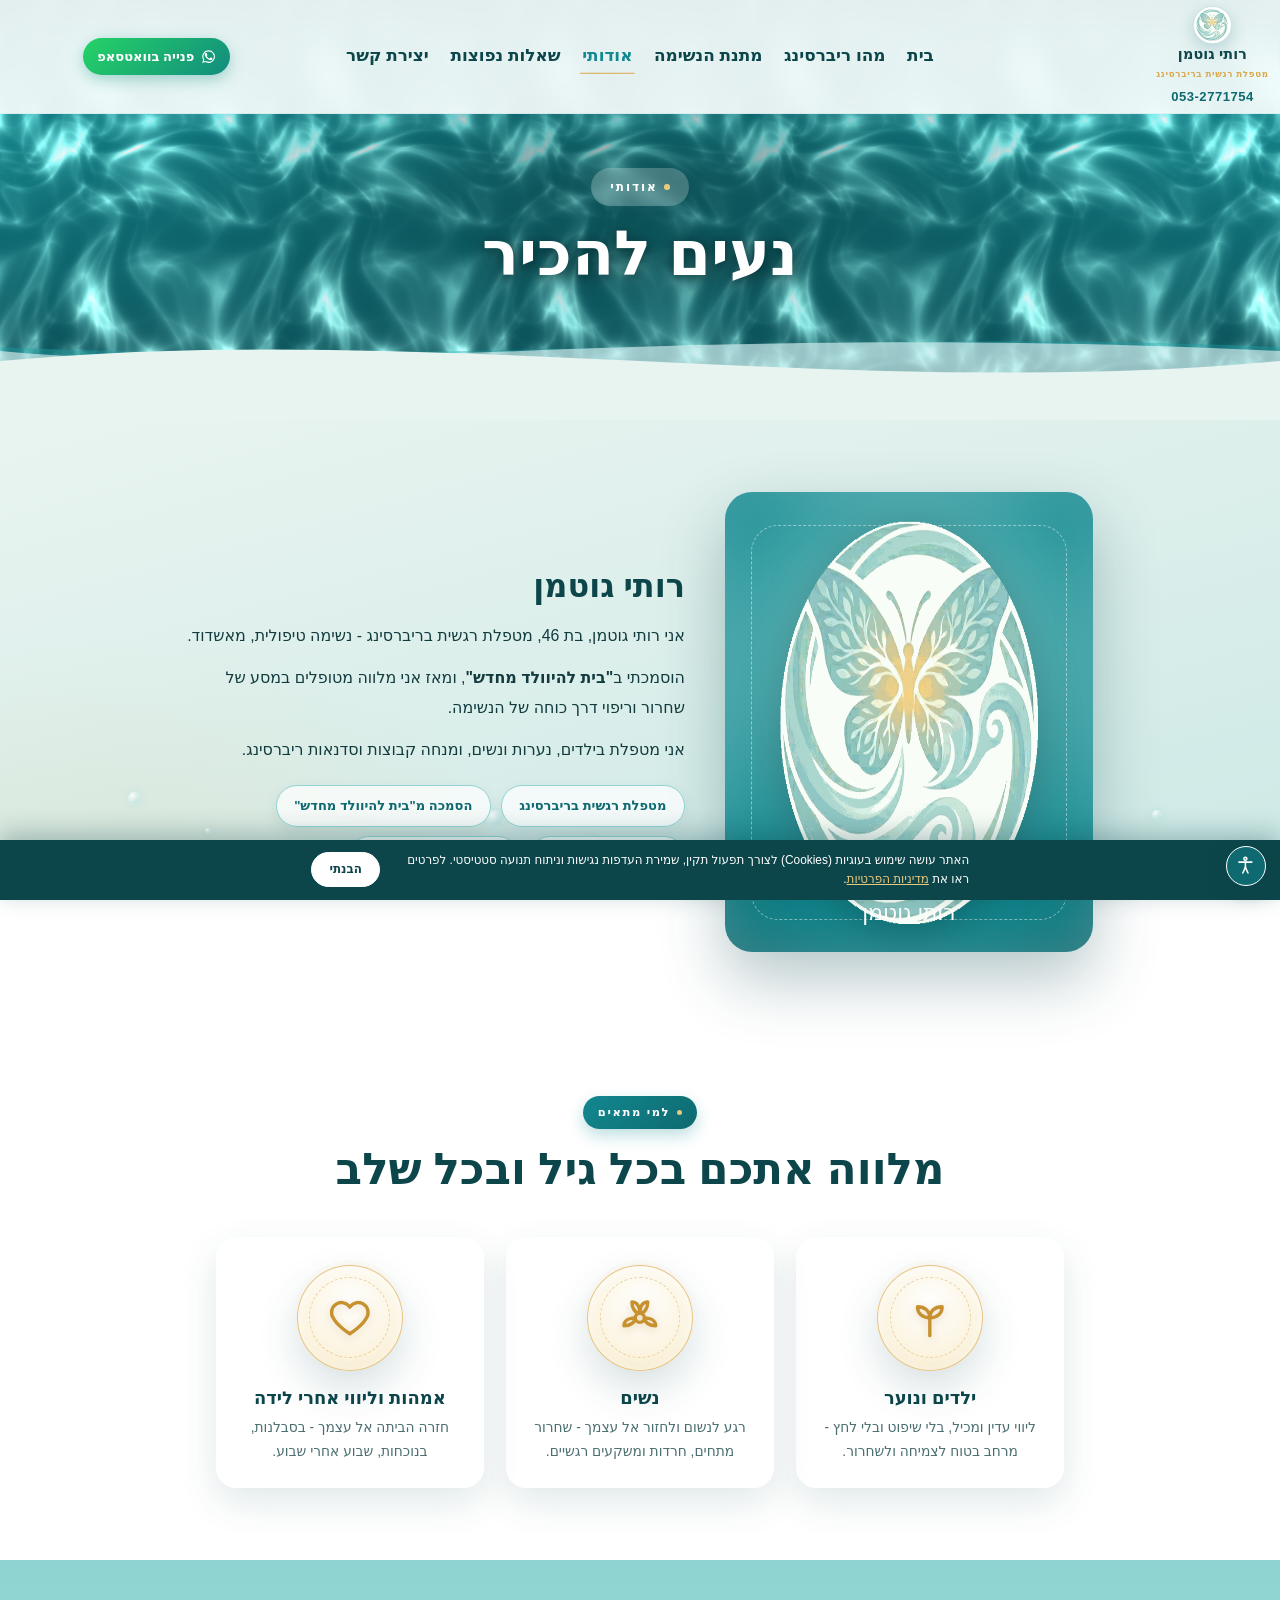
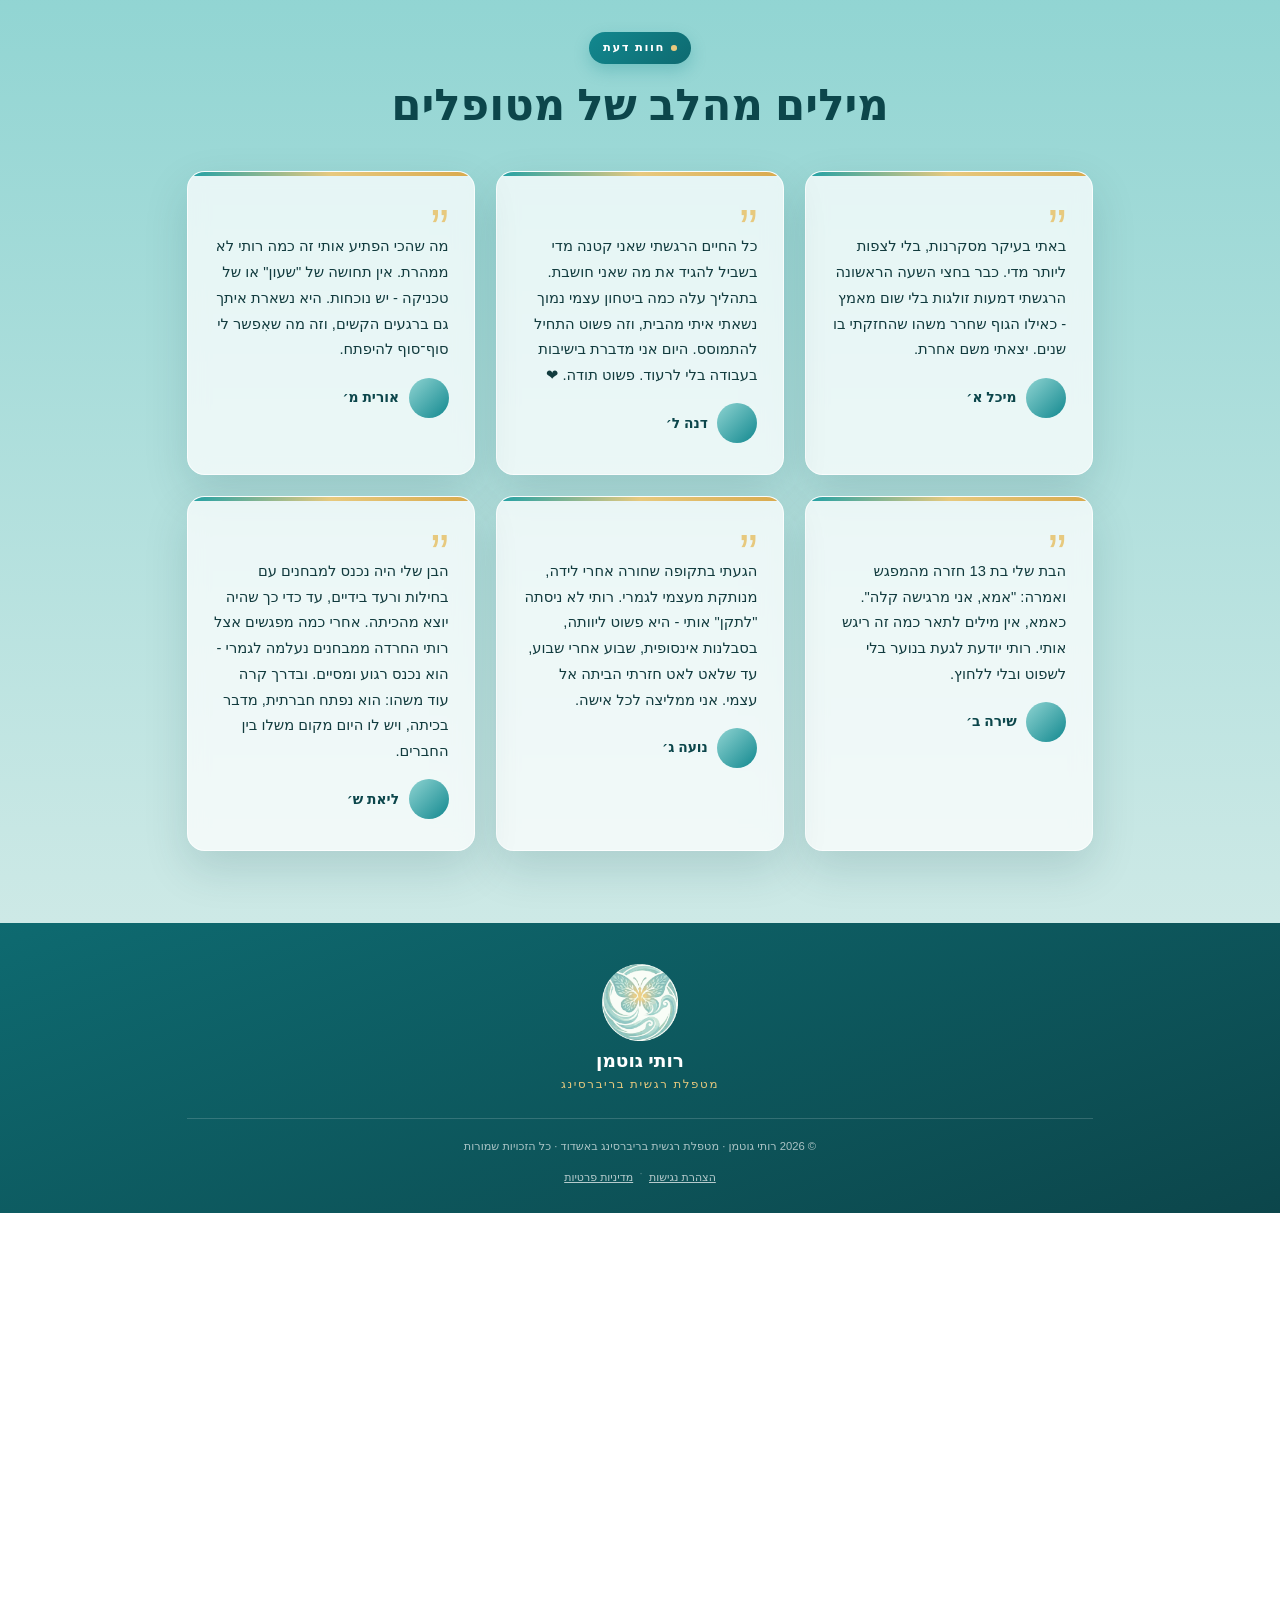
==== about.html @ bb77f1fb "שיפורי SEO טכניים - ביצועים ותמונת שיתוף (ללא שינוי ויזואלי) - דחיסת logo_mark.png מ-410KB ל-43KB (ש" ====
<!DOCTYPE html>
<html lang="he" dir="rtl">
<head>
<meta charset="UTF-8">
<meta name="google-site-verification" content="bCl2ATaE2gknfzyFqzx3JtNUBIcbH8voE0OR_sZTtcY" />
<meta name="viewport" content="width=device-width, initial-scale=1.0">
<title>אודות רותי גוטמן · מטפלת ריברסינג באשדוד - נשימה טיפולית</title>
<meta name="description" content="רותי גוטמן - מטפלת רגשית בריברסינג (נשימה טיפולית) באשדוד, הסמכה מ'בית להיוולד מחדש'. מטפלת בילדים, נערות ונשים ומנחת קבוצות וסדנאות ריברסינג.">
<meta name="keywords" content="רותי גוטמן, אודות רותי גוטמן, מטפלת ריברסינג, ריברסינג אשדוד, נשימה טיפולית, בית להיוולד מחדש">
<meta name="author" content="רותי גוטמן">
<meta name="robots" content="index, follow">
<link rel="canonical" href="https://ruthgutman.co.il/about.html">

<meta property="og:type" content="profile">
<meta property="og:site_name" content="רותי גוטמן · ריברסינג">
<meta property="og:locale" content="he_IL">
<meta property="og:title" content="אודות רותי גוטמן · מטפלת ריברסינג באשדוד">
<meta property="og:description" content="מטפלת רגשית בריברסינג (נשימה טיפולית) באשדוד. מטפלת בילדים, נערות ונשים ומנחת קבוצות.">
<meta property="og:url" content="https://ruthgutman.co.il/about.html">
<meta property="og:image" content="https://ruthgutman.co.il/assets/og_share.jpg">
<meta property="og:image:width" content="1200">
<meta property="og:image:height" content="630">
<meta property="og:image:alt" content="רותי גוטמן - ריברסינג ונשימה טיפולית, אשדוד">
<meta name="twitter:card" content="summary_large_image">
<meta name="twitter:image" content="https://ruthgutman.co.il/assets/og_share.jpg">

<meta name="geo.region" content="IL">
<meta name="geo.placename" content="אשדוד">

<link rel="icon" type="image/png" href="assets/logo_mark.png">
<link rel="apple-touch-icon" href="assets/logo_mark.png">
<meta name="theme-color" content="#8FC8C2">

<link rel="stylesheet" href="assets/style.css">
<link rel="stylesheet" href="assets/a11y.css">

<script type="application/ld+json">
{
  "@context": "https://schema.org",
  "@type": "Person",
  "name": "רותי גוטמן",
  "jobTitle": "מטפלת רגשית בריברסינג",
  "description": "מטפלת רגשית בריברסינג (נשימה טיפולית) באשדוד, בעלת הסמכה מ'בית להיוולד מחדש'.",
  "url": "https://ruthgutman.co.il/about.html",
  "image": "https://ruthgutman.co.il/assets/logo_mark.png",
  "telephone": "+972-53-2771754",
  "email": "r0532771754@gmail.com",
  "knowsAbout": ["ריברסינג", "נשימה טיפולית", "טיפול רגשי", "שחרור טראומות"],
  "worksFor": { "@type": "Organization", "name": "רותי גוטמן - ריברסינג", "url": "https://ruthgutman.co.il/" },
  "areaServed": { "@type": "City", "name": "אשדוד" }
}
</script>
</head>
<body>

<header class="nav">
  <div class="container nav-inner">
    <div class="brand-col">
      <a class="brand" href="index.html"><span class="brand-mark" aria-hidden="true"><svg viewBox="0 0 24 24" fill="none" stroke="currentColor" stroke-width="1.8" stroke-linecap="round"><path d="M12 3c2 3 6 4 6 8a6 6 0 0 1-12 0c0-4 4-5 6-8Z"/><path d="M12 21v-6"/></svg></span><span class="brand-text"><b>רותי גוטמן</b><span>מטפלת רגשית בריברסינג</span></span></a>
      <span class="brand-phone">053-2771754</span>
    </div>
    <nav class="nav-links" aria-label="ניווט ראשי">
      <a href="index.html">בית</a>
      <a href="whatis.html">מהו ריברסינג</a>
      <a href="poster.html">מתנת הנשימה</a>
      <a href="about.html" class="active">אודותי</a>
      <a href="faq.html">שאלות נפוצות</a>
      <a href="contact.html">יצירת קשר</a>
      <a class="nav-wa nav-wa-mobile" href="https://wa.me/972532771754?text=%D7%94%D7%99%D7%99%20%D7%A8%D7%95%D7%AA%D7%99%2C%20%D7%90%D7%A0%D7%99%20%D7%9E%D7%AA%D7%A2%D7%A0%D7%99%D7%99%D7%A0%D7%AA%20%D7%91%D7%98%D7%99%D7%A4%D7%95%D7%9C%20%D7%A8%D7%99%D7%91%D7%A8%D7%A1%D7%99%D7%A0%D7%92%20%D7%95%D7%90%D7%A9%D7%9E%D7%97%20%D7%9C%D7%A7%D7%91%D7%9C%20%D7%A4%D7%A8%D7%98%D7%99%D7%9D" target="_blank" rel="noopener" aria-label="פנייה בוואטסאפ"><svg viewBox="0 0 24 24" fill="currentColor" aria-hidden="true"><path d="M12 2a10 10 0 0 0-8.6 15.06L2 22l5.05-1.32A10 10 0 1 0 12 2Zm0 18.2a8.2 8.2 0 0 1-4.18-1.14l-.3-.18-3 .78.8-2.92-.2-.31A8.2 8.2 0 1 1 12 20.2Z"/><path d="M17.5 14.4c-.3-.15-1.77-.87-2.04-.97-.27-.1-.47-.15-.67.15-.2.3-.77.97-.94 1.17-.17.2-.35.22-.65.07-.3-.15-1.26-.46-2.4-1.48-.89-.79-1.49-1.77-1.66-2.07-.17-.3-.02-.46.13-.61.13-.13.3-.35.45-.52.15-.17.2-.3.3-.5.1-.2.05-.37-.02-.52-.07-.15-.67-1.62-.92-2.22-.24-.58-.49-.5-.67-.51h-.57c-.2 0-.52.07-.8.37-.27.3-1.04 1.02-1.04 2.48 0 1.46 1.07 2.88 1.22 3.08.15.2 2.1 3.2 5.08 4.49.71.31 1.26.49 1.69.62.71.23 1.36.2 1.87.12.57-.08 1.77-.72 2.02-1.42.25-.7.25-1.29.17-1.42-.07-.13-.27-.2-.57-.35Z"/></svg><span>פנייה בוואטסאפ</span></a>
    </nav>
    <a class="nav-wa nav-wa-desktop" href="https://wa.me/972532771754?text=%D7%94%D7%99%D7%99%20%D7%A8%D7%95%D7%AA%D7%99%2C%20%D7%90%D7%A0%D7%99%20%D7%9E%D7%AA%D7%A2%D7%A0%D7%99%D7%99%D7%A0%D7%AA%20%D7%91%D7%98%D7%99%D7%A4%D7%95%D7%9C%20%D7%A8%D7%99%D7%91%D7%A8%D7%A1%D7%99%D7%A0%D7%92%20%D7%95%D7%90%D7%A9%D7%9E%D7%97%20%D7%9C%D7%A7%D7%91%D7%9C%20%D7%A4%D7%A8%D7%98%D7%99%D7%9D" target="_blank" rel="noopener" aria-label="פנייה בוואטסאפ"><svg viewBox="0 0 24 24" fill="currentColor" aria-hidden="true"><path d="M12 2a10 10 0 0 0-8.6 15.06L2 22l5.05-1.32A10 10 0 1 0 12 2Zm0 18.2a8.2 8.2 0 0 1-4.18-1.14l-.3-.18-3 .78.8-2.92-.2-.31A8.2 8.2 0 1 1 12 20.2Z"/><path d="M17.5 14.4c-.3-.15-1.77-.87-2.04-.97-.27-.1-.47-.15-.67.15-.2.3-.77.97-.94 1.17-.17.2-.35.22-.65.07-.3-.15-1.26-.46-2.4-1.48-.89-.79-1.49-1.77-1.66-2.07-.17-.3-.02-.46.13-.61.13-.13.3-.35.45-.52.15-.17.2-.3.3-.5.1-.2.05-.37-.02-.52-.07-.15-.67-1.62-.92-2.22-.24-.58-.49-.5-.67-.51h-.57c-.2 0-.52.07-.8.37-.27.3-1.04 1.02-1.04 2.48 0 1.46 1.07 2.88 1.22 3.08.15.2 2.1 3.2 5.08 4.49.71.31 1.26.49 1.69.62.71.23 1.36.2 1.87.12.57-.08 1.77-.72 2.02-1.42.25-.7.25-1.29.17-1.42-.07-.13-.27-.2-.57-.35Z"/></svg><span>פנייה בוואטסאפ</span></a>
    <button class="nav-toggle" aria-label="תפריט"><svg viewBox="0 0 24 24" fill="none" stroke="currentColor" stroke-width="2" stroke-linecap="round"><path d="M4 7h16M4 12h16M4 17h16"/></svg></button>
  </div>
</header>

<section class="page-head">
  <div class="container reveal in">
    <span class="eyebrow">אודותי</span>
    <h1>נעים להכיר</h1>
  </div>
</section>

<section class="sec">
  <div class="container about">
    <div class="about-photo reveal">
      <img src="assets/logo_mark.png" alt="רותי גוטמן - ריברסינג" width="504" height="504" decoding="async" style="width:70%;filter:drop-shadow(0 10px 26px rgba(0,0,0,.25))">
      <div class="ph-name">רותי גוטמן</div>
    </div>
    <div class="about-text reveal d1">
      <h2>רותי גוטמן</h2>
      <p>אני רותי גוטמן, בת 46, מטפלת רגשית בריברסינג - נשימה טיפולית, מאשדוד.</p>
      <p>הוסמכתי ב<b>"בית להיוולד מחדש"</b>, ומאז אני מלווה מטופלים במסע של שחרור וריפוי דרך כוחה של הנשימה.</p>
      <p>אני מטפלת בילדים, נערות ונשים, ומנחה קבוצות וסדנאות ריברסינג.</p>
      <div class="about-badges">
        <span class="badge">מטפלת רגשית בריברסינג</span>
        <span class="badge">הסמכה מ"בית להיוולד מחדש"</span>
        <span class="badge">ילדים · נערות · נשים</span>
        <span class="badge">מנחת קבוצות וסדנאות</span>
      </div>
    </div>
  </div>
</section>

<!-- למי מתאים - רצועת איורים -->
<section class="sec">
  <div class="container">
    <div class="text-center reveal"><span class="eyebrow">למי מתאים</span><h2 class="section-title">מלווה אתכם בכל גיל ובכל שלב</h2></div>
    <div class="ill-strip">
      <div class="item reveal">
        <div class="gold-emblem md">
          <svg viewBox="0 0 24 24" aria-hidden="true"><path d="M12 21v-9"/><path d="M12 12c0-3.4 2.4-5.6 6.2-5.6C18.2 9.8 15.8 12 12 12Z"/><path d="M12 12c0-3.4-2.4-5.6-6.2-5.6C5.8 9.8 8.2 12 12 12Z"/></svg>
        </div>
        <h3>ילדים ונוער</h3>
        <p>ליווי עדין ומכיל, בלי שיפוט ובלי לחץ - מרחב בטוח לצמיחה ולשחרור.</p>
      </div>
      <div class="item reveal d1">
        <div class="gold-emblem md">
          <svg viewBox="0 0 24 24" aria-hidden="true"><circle cx="12" cy="12" r="2.3"/><path d="M12 9.7C12 6 13.6 4 16 4c0 3.2-1.7 5.7-4 5.7Z"/><path d="M12 9.7C12 6 10.4 4 8 4c0 3.2 1.7 5.7 4 5.7Z"/><path d="M14.3 12c3.7 0 5.7 1.6 5.7 4-3.2 0-5.7-1.7-5.7-4Z"/><path d="M9.7 12c-3.7 0-5.7 1.6-5.7 4 3.2 0 5.7-1.7 5.7-4Z"/></svg>
        </div>
        <h3>נשים</h3>
        <p>רגע לנשום ולחזור אל עצמך - שחרור מתחים, חרדות ומשקעים רגשיים.</p>
      </div>
      <div class="item reveal d2">
        <div class="gold-emblem md">
          <svg viewBox="0 0 24 24" aria-hidden="true"><path d="M12 20s-6.5-4-8.4-8A4.8 4.8 0 0 1 12 6.6 4.8 4.8 0 0 1 20.4 12C18.5 16 12 20 12 20Z"/></svg>
        </div>
        <h3>אמהות וליווי אחרי לידה</h3>
        <p>חזרה הביתה אל עצמך - בסבלנות, בנוכחות, שבוע אחרי שבוע.</p>
      </div>
    </div>
  </div>
</section>

<section class="sec sec-mint">
  <div class="container">
    <div class="text-center reveal"><span class="eyebrow">חוות דעת</span><h2 class="section-title">מילים מהלב של מטופלים</h2></div>
    <div class="tst-grid">
      <div class="tst reveal">
        <div class="quote">”</div>
        <p>באתי בעיקר מסקרנות, בלי לצפות ליותר מדי. כבר בחצי השעה הראשונה הרגשתי דמעות זולגות בלי שום מאמץ - כאילו הגוף שחרר משהו שהחזקתי בו שנים. יצאתי משם אחרת.</p>
        <div class="tst-foot"><div class="av"></div><div class="nm">מיכל א׳</div></div>
      </div>
      <div class="tst reveal d1">
        <div class="quote">”</div>
        <p>כל החיים הרגשתי שאני קטנה מדי בשביל להגיד את מה שאני חושבת. בתהליך עלה כמה ביטחון עצמי נמוך נשאתי איתי מהבית, וזה פשוט התחיל להתמוסס. היום אני מדברת בישיבות בעבודה בלי לרעוד. פשוט תודה. ❤️</p>
        <div class="tst-foot"><div class="av"></div><div class="nm">דנה ל׳</div></div>
      </div>
      <div class="tst reveal d2">
        <div class="quote">”</div>
        <p>מה שהכי הפתיע אותי זה כמה רותי לא ממהרת. אין תחושה של "שעון" או של טכניקה - יש נוכחות. היא נשארת איתך גם ברגעים הקשים, וזה מה שאִפשר לי סוף־סוף להיפתח.</p>
        <div class="tst-foot"><div class="av"></div><div class="nm">אורית מ׳</div></div>
      </div>
      <div class="tst reveal">
        <div class="quote">”</div>
        <p>הבת שלי בת 13 חזרה מהמפגש ואמרה: "אמא, אני מרגישה קלה". כאמא, אין מילים לתאר כמה זה ריגש אותי. רותי יודעת לגעת בנוער בלי לשפוט ובלי ללחוץ.</p>
        <div class="tst-foot"><div class="av"></div><div class="nm">שירה ב׳</div></div>
      </div>
      <div class="tst reveal d1">
        <div class="quote">”</div>
        <p>הגעתי בתקופה שחורה אחרי לידה, מנותקת מעצמי לגמרי. רותי לא ניסתה "לתקן" אותי - היא פשוט ליוותה, בסבלנות אינסופית, שבוע אחרי שבוע, עד שלאט לאט חזרתי הביתה אל עצמי. אני ממליצה לכל אישה.</p>
        <div class="tst-foot"><div class="av"></div><div class="nm">נועה ג׳</div></div>
      </div>
      <div class="tst reveal d2">
        <div class="quote">”</div>
        <p>הבן שלי היה נכנס למבחנים עם בחילות ורעד בידיים, עד כדי כך שהיה יוצא מהכיתה. אחרי כמה מפגשים אצל רותי החרדה ממבחנים נעלמה לגמרי - הוא נכנס רגוע ומסיים. ובדרך קרה עוד משהו: הוא נפתח חברתית, מדבר בכיתה, ויש לו היום מקום משלו בין החברים.</p>
        <div class="tst-foot"><div class="av"></div><div class="nm">ליאת ש׳</div></div>
      </div>
    </div>
  </div>
</section>

<footer class="footer footer--center">
  <div class="container">
    <div class="logo-lockup">
      <img src="assets/logo_mark.png" alt="רותי גוטמן - ריברסינג" width="504" height="504" decoding="async">
      <div>
        <div class="ll-name">רותי גוטמן</div>
        <div class="ll-sub">מטפלת רגשית בריברסינג</div>
      </div>
    </div>
    <div class="footer-bottom">© <span id="yr"></span> רותי גוטמן · מטפלת רגשית בריברסינג באשדוד · כל הזכויות שמורות
      <div class="legal-links"><a href="accessibility.html">הצהרת נגישות</a><span>·</span><a href="privacy.html">מדיניות פרטיות</a></div></div>
  </div>
</footer>

<script src="assets/main.js"></script>
<script src="assets/a11y.js"></script>
<script>document.getElementById('yr').textContent = new Date().getFullYear();</script>
</body>
</html>
---- assets/style.css ----
/* ============================================================
   ריברסינג · רותי גוטמן - עיצוב אתר
   פלטת צבעים נגזרת מהפוסטר: טורקיז · קרם · זהב
   ============================================================ */

:root{
  /* פלטה חזקה ורוויה - נגזרת ישירות מהפוסטר */
  --teal-900:#0C464B;
  --teal-700:#0E6A70;
  --teal-500:#12888F;
  --teal-400:#1FA0A6;
  --teal-300:#4DB8BC;
  --teal-200:#8FD4D2;
  --mint-100:#CDE9E6;
  --cream:#EEF6F4;
  --cream-soft:#F4FAF8;
  --ivory:#FBFEFD;
  --gold:#D9A94C;
  --gold-soft:#E7C97E;
  --ink:#123B3E;
  --muted:#4A6E70;
  --white:#ffffff;

  --shadow-sm:0 4px 18px rgba(12,70,75,.10);
  --shadow-md:0 14px 40px rgba(12,70,75,.18);
  --shadow-lg:0 30px 70px rgba(12,70,75,.24);

  --radius:22px;
  --radius-lg:34px;
  --maxw:1180px;

  --serif:Tahoma, Arial, system-ui, sans-serif;
  --sans:Tahoma, Arial, system-ui, sans-serif;
}

*{margin:0;padding:0;box-sizing:border-box}
html{scroll-behavior:smooth;scroll-padding-top:150px}
body{
  font-family:var(--sans);
  color:var(--ink);
  background:var(--cream-soft);
  direction:rtl;
  line-height:1.7;
  overflow-x:hidden;
  -webkit-font-smoothing:antialiased;
}
a{color:inherit;text-decoration:none}
img{max-width:100%;display:block}
section{position:relative}
.container{max-width:var(--maxw);margin:0 auto;padding:0 24px}

/* ---------- Typography ---------- */
h1,h2,h3{font-family:var(--serif);font-weight:700;line-height:1.2;color:var(--teal-900)}
.eyebrow{
  display:inline-flex;align-items:center;gap:8px;
  font-weight:700;font-size:.82rem;letter-spacing:.14em;
  color:#fff;text-transform:uppercase;
  background:linear-gradient(135deg,var(--teal-500),var(--teal-700));
  padding:8px 18px;border-radius:999px;margin-bottom:18px;
  box-shadow:0 8px 20px rgba(18,136,143,.28);
}
.eyebrow::before{content:"";width:7px;height:7px;border-radius:50%;background:var(--gold-soft)}
.section-title{font-size:clamp(1.9rem,4vw,2.9rem);margin-bottom:16px}
.section-lead{font-size:1.12rem;color:var(--muted);max-width:640px;margin:0 auto 10px}
.text-center{text-align:center}

/* ---------- Buttons ---------- */
.btn{
  display:inline-flex;align-items:center;gap:10px;
  font-family:var(--sans);font-weight:700;font-size:1.02rem;
  padding:15px 30px;border-radius:999px;cursor:pointer;border:none;
  transition:transform .25s ease, box-shadow .25s ease, background .25s ease;
}
.btn svg{width:20px;height:20px}
.btn-primary{background:linear-gradient(135deg,var(--teal-500),var(--teal-700));color:#fff;box-shadow:var(--shadow-md)}
.btn-primary:hover{transform:translateY(-3px);box-shadow:var(--shadow-lg)}
.btn-wa{background:linear-gradient(135deg,#25D366,#128C7E);color:#fff;box-shadow:0 12px 30px rgba(18,140,126,.32)}
.btn-wa:hover{transform:translateY(-3px);box-shadow:0 18px 42px rgba(18,140,126,.42)}
.btn-ghost{background:transparent;color:var(--teal-700);border:2px solid var(--teal-200)}
.btn-ghost:hover{background:var(--mint-100);transform:translateY(-3px)}

/* ============================================================
   Navbar
   ============================================================ */
.nav{
  position:fixed;top:0;inset-inline:0;z-index:100;
  background:rgba(251,254,253,.9);backdrop-filter:blur(16px);
  border-bottom:1px solid rgba(46,124,130,.08);
  box-shadow:0 6px 22px rgba(12,70,75,.05);
  transition:box-shadow .3s ease, padding .3s ease;
  padding:7px 0;
}
.nav.scrolled{box-shadow:0 8px 30px rgba(12,70,75,.12);padding:5px 0}
.nav.scrolled .brand-mark{width:42px;height:42px}
.nav.scrolled .brand-text{display:none}
.nav.scrolled .brand-col{gap:3px}
.nav-inner{display:flex;align-items:center;justify-content:space-between;gap:14px;flex-wrap:nowrap;max-width:100%;padding:0 14px;position:relative}
/* דסקטופ: הלוגו צמוד לקצה הימני, התפריט ממורכז באמצע הדף */
@media(min-width:1081px){
  .nav-links{position:absolute;left:50%;top:50%;transform:translate(-50%,-50%);margin:0}
}
.brand-col{display:flex;flex-direction:column;align-items:center;gap:2px;flex-shrink:0;text-align:center}
.brand{display:flex;flex-direction:column;align-items:center;gap:4px}
.brand-mark{
  width:48px;height:48px;border-radius:50%;flex-shrink:0;
  background:#fff url('logo_mark.png') center/88% no-repeat;
  border:1px solid rgba(46,124,130,.22);
  box-shadow:0 6px 18px rgba(14,106,112,.22);
}
.brand-mark svg{display:none}
.brand-text b{font-family:var(--serif);font-size:1.12rem;font-weight:700;color:var(--teal-900);display:block;line-height:1.05;letter-spacing:.01em;white-space:nowrap}
.brand-text span{font-size:.68rem;color:var(--gold);letter-spacing:.08em;text-transform:uppercase;font-weight:600;white-space:nowrap}
.brand-phone{font-weight:800;color:var(--teal-700);font-size:1.02rem;letter-spacing:.04em;white-space:nowrap;cursor:default}
.nav-links{display:flex;align-items:center;gap:1px;flex-wrap:nowrap}
.nav-links a{
  position:relative;padding:6px 13px;font-weight:600;color:var(--teal-900);
  font-size:1.32rem;white-space:nowrap;transition:color .2s;
}
.nav-links a::after{
  content:"";position:absolute;bottom:2px;inset-inline:10px;height:2px;border-radius:2px;
  background:var(--gold);transform:scaleX(0);transform-origin:center;transition:transform .28s ease;
}
.nav-links a:hover{color:var(--teal-500)}
.nav-links a:hover::after{transform:scaleX(1)}
.nav-links a.active{color:var(--teal-500);font-weight:700}
.nav-links a.active::after{transform:scaleX(1)}
.nav-cta{margin-inline-start:12px;padding:11px 22px !important;font-size:.95rem !important}
.nav-phone{
  display:inline-flex;align-items:center;gap:7px;white-space:nowrap;
  font-weight:700;font-size:1rem;color:var(--teal-700);
  padding:10px 14px;border-radius:999px;border:2px solid var(--teal-200);flex-shrink:0;
  transition:transform .25s ease, background .25s ease, color .25s ease, border-color .25s ease;
}
.nav-phone svg{width:19px;height:19px}
.nav-phone:hover{background:var(--mint-100);transform:translateY(-2px)}
.nav-wa{
  display:inline-flex;align-items:center;gap:8px;white-space:nowrap;
  background:linear-gradient(135deg,#25D366,#128C7E);color:#fff !important;
  font-weight:700;font-size:1.02rem;padding:9px 18px;border-radius:999px;
  margin-inline-start:0;box-shadow:0 6px 18px rgba(18,140,126,.35);
  transition:transform .25s ease, box-shadow .25s ease;
}
.nav-wa::after{display:none !important}
.nav-wa:hover{color:#fff !important;transform:translateY(-2px);box-shadow:0 10px 26px rgba(18,140,126,.45)}
.nav-wa svg{width:19px;height:19px}
/* גרסת דסקטופ של כפתור הוואטסאפ - מוצמדת לקצה השמאלי (מחוץ לתפריט הממורכז) */
.nav-wa-desktop{display:none}
@media(min-width:1081px){
  .nav-links .nav-wa{display:none}
  .nav-wa-desktop{display:inline-flex;margin-inline-end:clamp(40px,7vw,120px)}
}
.nav-toggle{display:none;background:none;border:none;cursor:pointer;padding:8px;color:var(--teal-900)}
.nav-toggle svg{width:30px;height:30px}

/* ============================================================
   Hero
   ============================================================ */
.hero{
  position:relative;min-height:100vh;display:flex;align-items:center;
  padding:130px 0 80px;overflow:hidden;
  background:
    radial-gradient(1200px 600px at 80% -10%, rgba(31,160,166,.42), transparent 60%),
    radial-gradient(900px 500px at 10% 110%, rgba(143,212,210,.6), transparent 55%),
    linear-gradient(160deg,var(--ivory),var(--mint-100));
}
.hero-grid{display:grid;grid-template-columns:1.1fr .9fr;gap:40px;align-items:center;position:relative;z-index:2}
.hero h1{
  font-size:clamp(2.3rem,5.4vw,4.1rem);font-weight:900;line-height:1.16;
  margin-bottom:22px;color:var(--teal-900);
}
.hero h1 .word{display:inline-block;opacity:0;filter:blur(8px);transform:translateY(18px)}
.hero h1 .accent{color:var(--gold)}
.hero-sub{font-size:1.22rem;color:var(--muted);max-width:520px;margin-bottom:32px;opacity:0;transition:opacity 1s ease .2s;line-height:1.7}
.hero-sub.show{opacity:1}
.hero-cta{display:flex;gap:14px;flex-wrap:wrap;opacity:0;transition:opacity 1s ease .4s}
.hero-cta.show{opacity:1}
.hero-stats{display:flex;gap:28px;margin-top:40px;flex-wrap:wrap;opacity:0;transition:opacity 1s ease .6s}
.hero-stats.show{opacity:1}
.hero-stat b{font-family:var(--serif);font-size:1.9rem;color:var(--teal-700);display:block}
.hero-stat span{font-size:.9rem;color:var(--muted)}

/* breathing visual */
.hero-visual{position:relative;display:grid;place-items:center;min-height:420px}
.breath{
  position:relative;width:min(420px,90%);aspect-ratio:1;border-radius:50%;
  background:radial-gradient(circle at 50% 45%, #fff, var(--mint-100) 55%, var(--teal-200) 100%);
  display:grid;place-items:center;
  box-shadow:0 40px 80px rgba(46,124,130,.28), inset 0 0 60px rgba(255,255,255,.6);
  animation:breathe 8s ease-in-out infinite;
}
.breath::before,.breath::after{
  content:"";position:absolute;inset:-6%;border-radius:50%;
  border:2px solid rgba(91,167,173,.35);animation:ripple 8s ease-in-out infinite;
}
.breath::after{animation-delay:-4s;border-color:rgba(217,169,76,.35)}
.breath-core{
  width:60%;height:60%;border-radius:50%;
  background:radial-gradient(circle at 45% 40%, #fff, var(--teal-200) 70%, var(--teal-400));
  display:grid;place-items:center;color:var(--teal-900);text-align:center;
  box-shadow:inset 0 8px 30px rgba(255,255,255,.7), 0 10px 30px rgba(46,124,130,.25);
}
.breath-core span{font-family:var(--serif);font-size:1.15rem;font-weight:700}
.breath-core small{display:block;font-family:var(--sans);font-size:.78rem;color:var(--muted);margin-top:4px;letter-spacing:.14em}
@keyframes breathe{0%,100%{transform:scale(.9)}50%{transform:scale(1.06)}}
@keyframes ripple{0%,100%{transform:scale(.85);opacity:.7}50%{transform:scale(1.12);opacity:.15}}

.leaf-deco{position:absolute;opacity:.5;pointer-events:none;color:var(--teal-200)}
.leaf-1{top:8%;inset-inline-start:4%;width:120px;transform:rotate(20deg)}
.leaf-2{bottom:6%;inset-inline-end:5%;width:150px;transform:rotate(-140deg)}

/* wave separator */
.wave{display:block;width:100%;height:auto;line-height:0}
.wave svg{display:block;width:100%;height:70px}

/* ============================================================
   Generic sections
   ============================================================ */
.sec{padding:90px 0}
.sec-cream{background:var(--cream)}
.sec-mint{background:linear-gradient(180deg,var(--teal-200),var(--mint-100))}
.sec-teal{background:linear-gradient(160deg,var(--teal-700),var(--teal-900));color:#fff}
.sec-teal h2,.sec-teal h3{color:#fff}
.sec-teal .section-lead{color:rgba(255,255,255,.85)}

/* cards grid */
.grid-3{display:grid;grid-template-columns:repeat(3,1fr);gap:26px;margin-top:50px}
.card{
  background:var(--white);border-radius:var(--radius);padding:34px 28px;
  box-shadow:var(--shadow-sm);border:1px solid rgba(168,213,208,.4);
  transition:transform .3s ease, box-shadow .3s ease;
}
.card:hover{transform:translateY(-8px);box-shadow:var(--shadow-md)}
.card-icon{
  width:64px;height:64px;border-radius:18px;display:grid;place-items:center;margin-bottom:18px;
  background:linear-gradient(135deg,var(--mint-100),var(--teal-200));color:var(--teal-700);
}
.card-icon svg{width:32px;height:32px}
.card h3{font-size:1.35rem;margin-bottom:10px}
.card p{color:var(--muted);font-size:1.02rem}

/* what-is section */
.whatis{display:grid;grid-template-columns:1fr 1fr;gap:50px;align-items:center}
.whatis-img{border-radius:var(--radius-lg);overflow:hidden;box-shadow:var(--shadow-lg)}
.whatis-text p{margin-bottom:16px;font-size:1.08rem;color:var(--ink)}
.whatis-text .gift{
  background:linear-gradient(135deg,var(--mint-100),#fff);
  border-inline-start:4px solid var(--gold);border-radius:16px;padding:18px 22px;margin-bottom:22px;
  font-family:var(--serif);font-size:1.2rem;font-weight:500;color:var(--teal-900);
}

/* poster showcase */
.poster-wrap{
  max-width:1000px;margin:40px auto 0;border-radius:var(--radius-lg);overflow:hidden;
  box-shadow:var(--shadow-lg);border:8px solid #fff;
}

/* process steps */
.steps{display:grid;grid-template-columns:repeat(3,1fr);gap:26px;margin-top:50px}
.step{
  position:relative;background:var(--white);border-radius:var(--radius);padding:40px 28px 30px;
  box-shadow:var(--shadow-sm);border:1px solid rgba(168,213,208,.4);text-align:center;
}
.step-num{
  position:absolute;top:-26px;inset-inline-start:50%;transform:translateX(50%);
  width:56px;height:56px;border-radius:50%;display:grid;place-items:center;
  background:linear-gradient(135deg,var(--teal-500),var(--teal-700));color:#fff;
  font-family:var(--serif);font-size:1.5rem;font-weight:700;box-shadow:var(--shadow-md);
}
.step h3{font-size:1.25rem;margin:14px 0 10px}
.step p{color:var(--muted)}

/* about */
.about{display:grid;grid-template-columns:.85fr 1.15fr;gap:50px;align-items:center}
.about-photo{
  position:relative;border-radius:var(--radius-lg);aspect-ratio:4/5;overflow:hidden;
  background:linear-gradient(160deg,var(--teal-200),var(--teal-500));
  display:grid;place-items:center;color:#fff;box-shadow:var(--shadow-lg);
}
.about-photo .ph-mark{width:120px;height:120px;opacity:.9}
.about-photo .ph-name{position:absolute;bottom:26px;font-family:var(--serif);font-size:1.4rem;text-align:center}
.about-text h2{margin-bottom:18px}
.about-text p{margin-bottom:16px;font-size:1.08rem;color:var(--ink)}
.about-badges{display:flex;gap:12px;flex-wrap:wrap;margin-top:20px}
.badge{background:var(--mint-100);color:var(--teal-700);padding:9px 18px;border-radius:999px;font-weight:600;font-size:.92rem}

/* CTA band */
.cta-band{text-align:center;padding:80px 0}
.cta-band h2{font-size:clamp(1.9rem,4vw,2.8rem);margin-bottom:14px}
.cta-band p{font-size:1.15rem;color:rgba(255,255,255,.9);margin-bottom:30px}

/* testimonials */
.tst-grid{display:grid;grid-template-columns:repeat(3,1fr);gap:26px;margin-top:50px}
.tst{
  background:var(--white);border-radius:var(--radius);padding:32px 28px;
  box-shadow:var(--shadow-sm);border:1px solid rgba(168,213,208,.4);position:relative;
}
.tst .quote{font-family:var(--serif);font-size:3rem;color:var(--teal-200);line-height:1;height:34px}
.tst-ba{display:flex;gap:14px;margin:18px 0}
.tst-ba div{flex:1;background:var(--cream);border-radius:14px;padding:14px}
.tst-ba .lbl{font-size:.78rem;font-weight:700;letter-spacing:.08em;text-transform:uppercase;margin-bottom:6px}
.tst-ba .before .lbl{color:var(--muted)}
.tst-ba .after .lbl{color:var(--teal-500)}
.tst-ba .ph-line{height:9px;background:rgba(168,213,208,.5);border-radius:6px;margin-bottom:7px}
.tst-ba .ph-line.short{width:60%}
.tst-foot{display:flex;align-items:center;gap:12px;margin-top:18px}
.tst-foot .av{width:44px;height:44px;border-radius:50%;background:linear-gradient(135deg,var(--teal-200),var(--teal-500))}
.tst-foot .nm{font-weight:700;color:var(--teal-900)}
.tst-foot .nm small{display:block;font-weight:400;color:var(--muted);font-size:.82rem}
.tst-note{text-align:center;color:var(--muted);margin-top:34px;font-size:.95rem}

/* contact */
.contact-grid{display:grid;grid-template-columns:1fr 1fr;gap:40px;align-items:stretch}
.contact-card{background:#fff;border-radius:var(--radius-lg);padding:40px;box-shadow:var(--shadow-md);border:1px solid rgba(168,213,208,.4)}
.contact-list{list-style:none;margin-top:24px}
.contact-list li{display:flex;align-items:center;gap:16px;padding:14px 0;border-bottom:1px dashed rgba(168,213,208,.5)}
.contact-list li:last-child{border-bottom:none}
.contact-ico{width:48px;height:48px;border-radius:14px;background:var(--mint-100);color:var(--teal-700);display:grid;place-items:center;flex-shrink:0}
.contact-ico svg{width:24px;height:24px}
.contact-list .k{font-size:.85rem;color:var(--muted)}
.contact-list .v{font-weight:700;font-size:1.1rem;color:var(--teal-900)}
.form-field{margin-bottom:18px}
.form-field label{display:block;font-weight:600;margin-bottom:7px;color:var(--teal-900)}
.form-field input,.form-field textarea{
  width:100%;padding:14px 16px;border-radius:14px;border:1.5px solid var(--teal-200);
  font-family:var(--sans);font-size:1rem;background:var(--cream-soft);transition:border .2s;
}
.form-field input:focus,.form-field textarea:focus{outline:none;border-color:var(--teal-500)}
.form-note{margin-top:14px;font-size:.9rem;color:var(--muted);text-align:center}
.contact-card h2{margin-bottom:8px}
.contact-list a.v{transition:color .2s}
.contact-list a.v:hover{color:var(--teal-500)}

/* ============================================================
   Footer
   ============================================================ */
.footer{background:var(--teal-900);color:rgba(255,255,255,.82);padding:60px 0 30px}
.footer-grid{display:grid;grid-template-columns:1.4fr 1fr 1fr;gap:40px;margin-bottom:40px}
.footer h4{color:#fff;font-family:var(--serif);font-size:1.2rem;margin-bottom:16px}
.footer a{display:block;padding:5px 0;color:rgba(255,255,255,.78);transition:color .2s}
.footer a:hover{color:var(--gold-soft)}
.footer .brand-text b{color:#fff}
.footer .brand-text span{color:rgba(255,255,255,.6)}
.footer-bottom{border-top:1px solid rgba(255,255,255,.14);padding-top:24px;text-align:center;font-size:.88rem;color:rgba(255,255,255,.6)}
.footer-social{display:flex;gap:12px;margin-top:16px}
.footer-social a{width:42px;height:42px;border-radius:50%;background:rgba(255,255,255,.1);display:grid;place-items:center;padding:0}
.footer-social a:hover{background:var(--gold)}
.footer-social svg{width:20px;height:20px}

/* floating whatsapp */
.wa-float{
  position:fixed;bottom:24px;inset-inline-start:24px;z-index:90;
  width:60px;height:60px;border-radius:50%;background:linear-gradient(135deg,#25D366,#128C7E);
  display:grid;place-items:center;box-shadow:0 12px 30px rgba(18,140,126,.4);
  animation:pulse 2.5s infinite;transition:transform .25s;
}
.wa-float:hover{transform:scale(1.08)}
.wa-float svg{width:32px;height:32px;color:#fff}
@keyframes pulse{0%{box-shadow:0 12px 30px rgba(18,140,126,.4),0 0 0 0 rgba(37,211,102,.5)}70%{box-shadow:0 12px 30px rgba(18,140,126,.4),0 0 0 18px rgba(37,211,102,0)}100%{box-shadow:0 12px 30px rgba(18,140,126,.4),0 0 0 0 rgba(37,211,102,0)}}

/* ---------- reveal animation ---------- */
.reveal{opacity:0;transform:translateY(30px);transition:opacity .8s ease, transform .8s ease}
.reveal.in{opacity:1;transform:none}
.reveal.d1{transition-delay:.1s}
.reveal.d2{transition-delay:.2s}
.reveal.d3{transition-delay:.3s}

/* ---------- page header (inner pages) ---------- */
.page-head{
  padding:176px 0 70px;text-align:center;
  background:
    radial-gradient(900px 400px at 50% -20%, rgba(31,160,166,.4), transparent 62%),
    linear-gradient(160deg,var(--ivory),var(--teal-200));
}
.page-head h1{font-size:clamp(2.2rem,5vw,3.4rem);margin-bottom:14px}
.page-head p{font-size:1.15rem;color:var(--muted);max-width:620px;margin:0 auto}

/* ============================================================
   Home hero - כותרת מונפשת + סרטון בלבד
   ============================================================ */
.hero--home{
  min-height:100vh;display:flex;align-items:center;text-align:center;
  padding:130px 0 70px;
  background:
    radial-gradient(1000px 500px at 50% -10%, rgba(31,160,166,.55), transparent 60%),
    linear-gradient(160deg,var(--teal-700),var(--teal-900));
  color:#fff;
}
.hero--home .home-wrap{display:flex;flex-direction:column;align-items:center;width:100%}
.hero--home .eyebrow{background:rgba(255,255,255,.14);color:var(--gold-soft);box-shadow:none}
.hero--home .eyebrow::before{background:var(--gold-soft)}
.hero--home h1{
  color:#fff;font-weight:900;line-height:1.18;margin-bottom:10px;
  font-size:clamp(2rem,5.2vw,3.8rem);text-shadow:0 6px 30px rgba(0,0,0,.18);
}
.hero--home h1 .accent{color:var(--gold-soft)}
.hero--home h1 .word{display:inline-block;opacity:0;filter:blur(8px);transform:translateY(18px)}
.hero--home .home-tag{color:rgba(255,255,255,.82);font-size:1.15rem;margin-bottom:8px;opacity:0;transition:opacity 1s ease .2s}
.hero--home .home-tag.show{opacity:1}

/* video */
.video-box{
  position:relative;width:100%;max-width:920px;margin:38px auto 0;aspect-ratio:16/9;
  border-radius:26px;overflow:hidden;background:#08363a;
  border:1px solid rgba(255,255,255,.18);
  box-shadow:0 40px 90px rgba(0,0,0,.35), inset 0 0 0 1px rgba(255,255,255,.06);
  opacity:0;transform:translateY(24px);transition:opacity 1s ease .4s, transform 1s ease .4s;
}
.video-box.show{opacity:1;transform:none}
.video-box video{width:100%;height:100%;object-fit:cover;display:block}
.video-ph{position:absolute;inset:0;display:grid;place-items:center;gap:0;
  background:radial-gradient(circle at 50% 42%, rgba(31,160,166,.35), transparent 60%),linear-gradient(160deg,#0a3d42,#062a2e);text-align:center;padding:20px}
.video-ph .play{
  width:88px;height:88px;border-radius:50%;display:grid;place-items:center;margin:0 auto 18px;
  background:rgba(255,255,255,.12);border:2px solid rgba(255,255,255,.5);
  animation:pulse 2.6s infinite;
}
.video-ph .play svg{width:34px;height:34px;color:#fff;margin-inline-start:5px}
.video-ph b{display:block;font-family:var(--serif);color:#fff;font-size:1.4rem;margin-bottom:6px}
.video-ph span{color:rgba(255,255,255,.7);font-size:.98rem;letter-spacing:.04em}

/* ============================================================
   Home - סרטון מסך מלא + לוגו בלבד
   ============================================================ */
.hero-video{
  position:relative;width:100%;
  height:100vh;height:100dvh;
  overflow:hidden;display:grid;place-items:center;
  background:#062a2e;
}
.hero-video__bg{
  position:absolute;inset:0;z-index:0;
  width:100%;height:100%;object-fit:cover;display:block;
}
.hero-video__scrim{
  position:absolute;inset:0;z-index:1;pointer-events:none;
  background:
    linear-gradient(180deg, rgba(6,42,46,.5) 0%, rgba(6,42,46,0) 24%),
    radial-gradient(62% 52% at 50% 52%, rgba(6,42,46,.42), transparent 72%);
}
.hero-video__text{position:relative;z-index:2;text-align:center;padding:24px;max-width:1000px}
.hero-video__text h1{
  color:#fff;font-weight:900;line-height:1.16;margin:0;
  font-size:clamp(2.6rem,6.4vw,4.4rem);text-shadow:0 6px 34px rgba(0,0,0,.55);
}
.hero-video__text h1 .word{display:inline-block;opacity:0;filter:blur(8px);transform:translateY(18px)}
.hero-video__text h1 .accent{color:#fff}
.hero-video__tagline{
  margin:16px 0 0;color:var(--gold-soft);font-weight:700;font-family:var(--serif);
  font-size:clamp(2.1rem,5.2vw,3.5rem);line-height:1.2;
  text-shadow:0 5px 28px rgba(0,0,0,.55);
  opacity:0;transform:translateY(18px);transition:opacity 1s ease, transform 1s ease;
}
.hero-video__tagline.show{opacity:1;transform:none}
.hero-video__logo{
  position:relative;z-index:2;
  display:flex;flex-direction:column;align-items:center;gap:20px;
  text-align:center;padding:24px;
}
.hero-video__logo .brand-mark{
  width:104px;height:104px;box-shadow:0 20px 50px rgba(0,0,0,.45);
}
.hero-video__logo .brand-mark::after{inset:4px;border-width:2px}
.hero-video__logo .brand-mark svg{width:56px;height:56px}
.hero-video__logo .brand-text b{
  display:block;font-family:var(--serif);font-weight:700;color:#fff;
  font-size:clamp(2.1rem,6.4vw,3.6rem);line-height:1.1;letter-spacing:.01em;
  text-shadow:0 6px 34px rgba(0,0,0,.5);
}
.hero-video__logo .brand-text span{
  display:block;margin-top:6px;color:var(--gold-soft);font-weight:600;
  font-size:clamp(.82rem,2.4vw,1.08rem);letter-spacing:.22em;
  text-shadow:0 3px 18px rgba(0,0,0,.5);
}

/* תפריט שקוף מעל הסרטון בדף הבית */
.home .nav{
  background:transparent;backdrop-filter:none;
  border-bottom-color:transparent;box-shadow:none;
}
.home .nav .brand-text b{color:#fff;text-shadow:0 2px 14px rgba(0,0,0,.45)}
.home .nav .brand-text span{color:var(--gold-soft)}
.home .nav .brand-phone{color:#fff;text-shadow:0 2px 12px rgba(0,0,0,.5)}
.home .nav .nav-links a{color:#fff;text-shadow:0 2px 14px rgba(0,0,0,.45)}
.home .nav .nav-links a::after{background:var(--gold-soft)}
.home .nav .nav-links a.active{color:var(--gold-soft)}
.home .nav .nav-toggle{color:#fff}
.home .nav .nav-phone{color:#fff;border-color:rgba(255,255,255,.6)}
.home .nav .nav-phone:hover{background:rgba(255,255,255,.15)}
/* אחרי גלילה - התפריט חוזר להיות מלא/אטום */
.home .nav.scrolled{
  background:rgba(251,254,253,.9);backdrop-filter:blur(16px);
  border-bottom-color:rgba(217,169,76,.28);box-shadow:0 8px 30px rgba(12,70,75,.12);
}
.home .nav.scrolled .brand-text b{color:var(--teal-900);text-shadow:none}
.home .nav.scrolled .brand-text span{color:var(--gold)}
.home .nav.scrolled .brand-phone{color:var(--teal-700);text-shadow:none}
.home .nav.scrolled .nav-links a{color:var(--teal-900);text-shadow:none}
.home .nav.scrolled .nav-links a.active{color:var(--teal-500)}
.home .nav.scrolled .nav-toggle{color:var(--teal-900)}
.home .nav.scrolled .nav-phone{color:var(--teal-700);border-color:var(--teal-200)}
.home .nav.scrolled .nav-phone:hover{background:var(--mint-100)}
/* בתפריט הנפתח - קישורים כהים על רקע בהיר */
@media(max-width:1080px){
  .home .nav .nav-links a,
  .home .nav.scrolled .nav-links a{color:var(--teal-900);text-shadow:none}
}

/* ============================================================
   Poster full page
   ============================================================ */
.poster-full{
  height:100vh;height:100dvh;
  padding:70px 10px 10px;
  background:var(--cream);
  display:grid;place-items:center;
  overflow:hidden;
}
.poster-full img{max-width:100%;max-height:100%;width:auto;height:auto;object-fit:contain;display:block}

/* ============================================================
   Benefits infographic (מתנת הנשימה) - נבנה כ-HTML/CSS
   ============================================================ */
.benefits{
  position:relative;min-height:100vh;overflow:hidden;
  padding:150px 20px 0;
  display:flex;flex-direction:column;justify-content:flex-start;
  background:
    radial-gradient(1150px 760px at 50% 40%, rgba(120,196,190,.42), transparent 70%),
    radial-gradient(620px 460px at 50% 43%, rgba(217,169,76,.13), transparent 66%),
    linear-gradient(165deg,#F5FBF8 0%,#DFF1EC 52%,#CFE8E2 100%);
}
.benefits-inner{position:relative;z-index:2;max-width:1180px;margin:0 auto;width:100%;padding-bottom:44px}
.benefits-head{text-align:center;margin:0 auto 40px}
.benefits-head h1{font-size:clamp(2rem,4.8vw,3.2rem);color:#256E72;letter-spacing:.01em}
.ben-sub{font-size:clamp(1.02rem,2vw,1.22rem);color:var(--muted);font-weight:500;margin:10px auto 0;max-width:560px}
.ben-flourish{display:block;width:min(260px,72%);height:auto;margin:16px auto 0}
.benefits-grid{
  display:grid;grid-template-columns:1fr minmax(190px,290px) 1fr;
  gap:26px;align-items:center;
}
.ben-col{display:flex;flex-direction:column}
.ben-col__title{
  align-self:center;text-align:center;
  background:linear-gradient(135deg,#63ABAF,#357F84);color:#fff;
  font-family:var(--serif);font-weight:700;font-size:1.18rem;
  padding:13px 32px;border-radius:999px;margin-bottom:22px;
  border:1px solid rgba(255,255,255,.4);
  box-shadow:0 16px 34px rgba(60,138,143,.36), 0 0 0 6px rgba(143,212,210,.16);
}
.ben-item{display:flex;align-items:center;gap:18px;padding:13px 6px;border-radius:18px;transition:transform .3s ease, background .3s ease}
.ben-item:hover{transform:translateY(-3px);background:rgba(255,255,255,.5)}
.ben-ico{
  position:relative;width:76px;height:76px;flex-shrink:0;border-radius:50%;
  background:radial-gradient(circle at 42% 34%, #fff, #F2F8F1 68%, #DCEEE9);
  border:1.5px solid #BADCD7;color:#4E9CA1;
  display:grid;place-items:center;
  box-shadow:0 12px 26px rgba(60,138,143,.20), 0 0 0 5px rgba(255,255,255,.5), inset 0 2px 6px rgba(255,255,255,.9);
  transition:transform .3s ease, box-shadow .3s ease;
}
.ben-item:hover .ben-ico{transform:scale(1.06);box-shadow:0 18px 36px rgba(60,138,143,.30), 0 0 0 5px rgba(217,169,76,.22), inset 0 2px 6px rgba(255,255,255,.9)}
.ben-ico svg{width:34px;height:34px}
.ben-ico::after{
  content:"";position:absolute;bottom:3px;inset-inline-end:-3px;
  width:16px;height:16px;background:linear-gradient(135deg,#C3E2DD,#8FC8C2);
  border-radius:0 100% 0 100%;transform:rotate(18deg);
  box-shadow:0 2px 6px rgba(60,138,143,.2);
}
.ben-item p{flex:1;text-align:center;font-size:1.16rem;font-weight:600;color:#215F63;line-height:1.45}
.ben-col--left .ben-item{flex-direction:row-reverse}
.ben-sep{display:flex;align-items:center;gap:12px;padding:0 20px}
.ben-sep__line{flex:1;height:0;border-top:1.6px dashed #A9D2CD}
.ben-sep svg{width:22px;height:22px;flex-shrink:0}
.ben-cta{display:flex;justify-content:center;margin-top:34px}

/* ===== מפה סימטרית: מדליון מרכזי + שני צדדים ===== */
.ben-map{display:grid;grid-template-columns:1fr auto 1fr;align-items:center;gap:30px;margin-top:6px}
.ben-side{display:flex;flex-direction:column;gap:16px}
.ben-side--right{align-items:flex-start}
.ben-side--left{align-items:flex-end}

/* כרטיסי יתרון יוקרתיים */
.ben-card{
  position:relative;overflow:hidden;
  display:flex;align-items:center;gap:15px;width:100%;max-width:340px;
  background:linear-gradient(150deg, rgba(255,255,255,.85), rgba(255,255,255,.6));
  backdrop-filter:blur(10px);
  border:1px solid rgba(255,255,255,.8);border-radius:20px;
  padding:15px 18px;box-shadow:0 18px 40px rgba(12,70,75,.13);
  transition:transform .32s ease, box-shadow .32s ease;
}
.ben-card::before{content:"";position:absolute;inset-inline-start:0;top:14px;bottom:14px;width:3px;border-radius:0 3px 3px 0;background:linear-gradient(var(--gold),var(--gold-soft));opacity:.9}
.ben-card:hover{transform:translateY(-6px);box-shadow:0 30px 58px rgba(12,70,75,.22)}
.ben-card:hover .ben-ico{transform:scale(1.08)}
.ben-card__txt{flex:1;min-width:0}
.ben-card__txt h3{font-family:var(--serif);font-size:1.12rem;color:var(--teal-900);margin:0 0 3px;line-height:1.25}
.ben-card__txt p{margin:0;font-size:.92rem;color:var(--muted);line-height:1.42;font-weight:500}

/* מרכז - מדליון עם הלוגו המקורי (שלם), קרני אור והילה נושמת */
.ben-map .ben-center{position:relative;display:grid;place-items:center;isolation:isolate;animation:medFloat 7s ease-in-out infinite}
/* קרני אור זהב-טורקיז מסתובבות מאחורי הלוגו */
.ben-map .ben-center::before{
  content:"";position:absolute;inset:-26%;border-radius:50%;z-index:-1;pointer-events:none;
  background:conic-gradient(from 0deg,
    rgba(217,169,76,.22), transparent 11%,
    rgba(143,212,210,.20) 25%, transparent 36%,
    rgba(217,169,76,.22) 50%, transparent 61%,
    rgba(143,212,210,.20) 75%, transparent 86%,
    rgba(217,169,76,.22));
  -webkit-mask:radial-gradient(circle, #000 32%, transparent 68%);
  mask:radial-gradient(circle, #000 32%, transparent 68%);
  animation:ringSpin 100s linear infinite;
}
/* הילה רכה נושמת */
.ben-map .ben-center::after{
  content:"";position:absolute;inset:-8%;border-radius:50%;z-index:-1;pointer-events:none;
  background:radial-gradient(circle, rgba(143,212,210,.55), transparent 62%);
  animation:haloPulse 6s ease-in-out infinite;
}
.ben-medallion{
  position:relative;width:300px;height:300px;max-width:66vw;border-radius:50%;
  display:grid;place-items:center;
  background:radial-gradient(circle at 50% 40%, #ffffff 60%, #F1FAF7 100%);
  box-shadow:0 30px 66px rgba(14,106,112,.26), inset 0 2px 12px rgba(255,255,255,.9);
}
/* טבעת מקווקוות זהב שמסתובבת */
.ben-medallion::before{
  content:"";position:absolute;inset:-13px;border-radius:50%;
  border:1.6px dashed rgba(217,169,76,.42);
  animation:ringSpin 46s linear infinite;
}
/* הלוגו המקורי - שלם, לעולם לא נחתך */
.ben-medallion img{
  width:84%;height:84%;object-fit:contain;
  /* ללא filter - zoom + drop-shadow על img גורם לריבוע לבן בכרום */
}
@keyframes medFloat{0%,100%{transform:translateY(0)}50%{transform:translateY(-9px)}}
@keyframes haloPulse{0%,100%{opacity:.5;transform:scale(.95)}50%{opacity:.85;transform:scale(1.07)}}

/* מובייל - מדליון למעלה, כרטיסים ברשימה מלאה */
@media(max-width:900px){
  .ben-map{grid-template-columns:1fr;justify-items:center;gap:14px;margin-top:16px}
  .ben-map .ben-center{order:-1;margin-bottom:8px}
  .ben-side{width:100%;max-width:440px}
  .ben-side--left,.ben-side--right{align-items:stretch}
  .ben-card{max-width:none}
  .ben-medallion{width:212px;height:212px}
}
@media(prefers-reduced-motion:reduce){
  .ben-map .ben-center,
  .ben-map .ben-center::before,
  .ben-map .ben-center::after,
  .ben-medallion::before{animation:none !important}
}
.ben-waves{position:absolute;left:0;right:0;bottom:0;z-index:1;line-height:0;pointer-events:none}
.ben-waves svg{width:100%;height:150px;display:block}
@media(max-width:860px){
  .benefits{padding-top:100px}
  .benefits-inner{padding-bottom:150px}
  .benefits-grid{grid-template-columns:1fr;gap:4px;max-width:440px}
  .ben-center{order:-1;margin-bottom:12px}
  .ben-center__emblem{max-width:210px}
  /* מובייל - אייקון למעלה והכיתוב ממורכז מתחתיו */
  .ben-item,
  .ben-col--left .ben-item{flex-direction:column;text-align:center;gap:12px}
  .ben-item p{text-align:center}
  .ben-col{margin-bottom:16px}
  .ben-leaf{width:118px}
  .ben-waves svg{height:92px}
}

/* ============================================================
   FAQ accordion
   ============================================================ */
.faq-list{max-width:820px;margin:46px auto 0;display:flex;flex-direction:column;gap:14px}
.faq-item{
  background:#fff;border:1px solid rgba(143,212,210,.5);border-radius:18px;
  box-shadow:var(--shadow-sm);overflow:hidden;transition:box-shadow .25s,border-color .25s;
}
.faq-item[open]{box-shadow:var(--shadow-md);border-color:var(--teal-400)}
.faq-item summary{
  list-style:none;cursor:pointer;padding:22px 24px;display:flex;align-items:center;gap:14px;
  font-family:var(--serif);font-size:1.18rem;font-weight:700;color:var(--teal-900);
}
.faq-item summary::-webkit-details-marker{display:none}
.faq-item summary .q-ico{
  width:34px;height:34px;flex-shrink:0;border-radius:50%;display:grid;place-items:center;
  background:linear-gradient(135deg,var(--teal-400),var(--teal-700));color:#fff;
  font-size:1.3rem;line-height:1;transition:transform .3s ease;
}
.faq-item[open] summary .q-ico{transform:rotate(45deg)}
.faq-item .faq-body{padding:0 24px 24px 72px;color:var(--muted);font-size:1.05rem;line-height:1.75}
.faq-item .faq-body p{margin-bottom:10px}
.faq-item .faq-body p:last-child{margin-bottom:0}

/* ============================================================
   Logo lockup (סמל + כיתוב)
   ============================================================ */
.logo-lockup{display:flex;flex-direction:column;align-items:center;gap:12px;text-align:center}
.logo-lockup img{width:104px;height:104px}
.logo-lockup .ll-name{font-family:var(--serif);font-size:1.45rem;font-weight:700;color:var(--teal-900);line-height:1.1}
.logo-lockup .ll-sub{font-size:.92rem;color:var(--gold);letter-spacing:.14em;margin-top:4px}
.footer--center{background:linear-gradient(160deg,var(--teal-700),var(--teal-900));text-align:center;padding:52px 0 28px}
.footer--center .logo-lockup img{width:96px;height:96px}
.footer--center .logo-lockup .ll-name{color:#fff}
.footer--center .logo-lockup .ll-sub{color:var(--gold-soft)}
.footer--center .footer-bottom{border-top:1px solid rgba(255,255,255,.16);margin-top:30px;padding-top:22px;color:rgba(255,255,255,.65)}

/* ============================================================
   מפגש במתנה - קופסה עטופה בסרט
   ============================================================ */
.gift-offer{background:linear-gradient(160deg,var(--cream),var(--mint-100))}
.gift-card{
  max-width:940px;margin:0 auto;background:#fff;border-radius:var(--radius-lg);
  box-shadow:var(--shadow-lg);border:1px solid rgba(168,213,208,.45);
  padding:48px 52px;display:grid;grid-template-columns:auto 1fr;gap:48px;align-items:center;
}
.gift-content .eyebrow{margin-bottom:14px}
.gift-content h2{margin-bottom:12px}
.gift-content p{color:var(--muted);font-size:1.12rem;margin:0 0 28px;max-width:520px}

/* איור הקופסה */
.gift-box{position:relative;width:190px;height:180px;flex-shrink:0;
  filter:drop-shadow(0 20px 30px rgba(12,70,75,.28));animation:giftFloat 4.5s ease-in-out infinite}
@keyframes giftFloat{0%,100%{transform:translateY(0)}50%{transform:translateY(-9px)}}
.gift-box::before{ /* גוף הקופסה */
  content:"";position:absolute;left:5px;bottom:0;width:180px;height:118px;border-radius:12px;
  background:linear-gradient(135deg,var(--teal-400),var(--teal-700));
}
.gift-lid{ /* מכסה */
  position:absolute;top:44px;left:0;width:190px;height:42px;border-radius:10px;z-index:2;
  background:linear-gradient(135deg,var(--teal-500),var(--teal-900));
  box-shadow:0 7px 16px rgba(0,0,0,.2);
}
.gift-ribbon-h{ /* סרט אופקי */
  content:"";position:absolute;top:52px;left:0;width:190px;height:26px;z-index:3;
  background:linear-gradient(180deg,var(--gold-soft),var(--gold));
}
.gift-ribbon-v{ /* סרט אנכי */
  position:absolute;top:44px;left:50%;transform:translateX(-50%);width:28px;height:134px;z-index:3;
  background:linear-gradient(90deg,var(--gold),var(--gold-soft),var(--gold));
}
.gift-bow{position:absolute;top:2px;left:50%;transform:translateX(-50%);width:96px;height:46px;z-index:4}
.gift-bow i{position:absolute;top:2px;width:46px;height:44px;
  background:radial-gradient(circle at 42% 40%,var(--gold-soft),var(--gold));
  border-radius:50% 50% 46% 46%/70% 70% 40% 40%;box-shadow:inset 0 -4px 8px rgba(140,90,10,.25)}
.gift-bow i:first-child{left:0;transform:rotate(-24deg)}
.gift-bow i:last-child{right:0;transform:rotate(24deg)}
.gift-bow::after{content:"";position:absolute;top:14px;left:50%;transform:translateX(-50%);
  width:24px;height:24px;border-radius:50%;z-index:1;
  background:radial-gradient(circle at 40% 35%,var(--gold-soft),var(--gold))}

/* ============================================================
   Responsive
   ============================================================ */
@media(max-width:760px){
  .gift-card{grid-template-columns:1fr;text-align:center;justify-items:center;padding:38px 26px;gap:30px}
  .gift-content p{margin-inline:auto}
}
@media(max-width:1080px){
  .hero-grid,.whatis,.about,.contact-grid{grid-template-columns:1fr}
  .hero-visual{min-height:340px;order:-1}
  .grid-3,.steps,.tst-grid,.footer-grid{grid-template-columns:1fr}
  .nav-links{
    position:fixed;top:0;inset-inline-end:0;height:100vh;width:min(80vw,320px);
    flex-direction:column;align-items:stretch;justify-content:center;gap:10px;
    background:var(--ivory);box-shadow:var(--shadow-lg);padding:40px 26px;
    transform:translateX(100%);transition:transform .35s ease;z-index:120;
  }
  .nav-links.open{transform:translateX(0)}
  .nav-links a{font-size:1.1rem;padding:12px 16px}
  .nav-wa{margin-inline-start:0;justify-content:center;font-size:1.12rem;padding:14px 16px;margin-top:8px}
  .nav-toggle{display:block;z-index:130}
  .nav-cta{display:none}
  .nav-phone{padding:9px 14px;font-size:1rem;margin-inline-start:auto}
  .about-photo{max-width:360px;margin:0 auto}
}
@media(max-width:560px){
  .hero-stats{gap:18px}
  .sec{padding:64px 0}
  .contact-card{padding:28px}
  .faq-item .faq-body{padding-inline-start:24px}
  .faq-item summary{font-size:1.05rem;padding:18px}
  .poster-full img{border-width:4px}
  .video-ph .play{width:70px;height:70px}
  .nav-phone span{display:none}
  .nav-phone{padding:10px;border-radius:50%}
}

/* ============================================================
   התאמה מלאה למובייל - כל הדפים
   ============================================================ */

/* וידאו פתיחה - גובה מסך מלא אמין בכל מכשיר (iOS/Android) */
.hero-video{
  height:100vh;height:100svh;height:100dvh;
  min-height:100svh;
}
.hero-video__bg{object-position:center}
@supports not (height:100dvh){
  .hero-video{height:100vh;min-height:100vh}
}

/* מניעת גלילה אופקית מוחלטת */
html{overflow-x:hidden}

/* ---------- טאבלט ומטה: תפריט קומפקטי ---------- */
@media(max-width:1080px){
  .nav-inner{gap:8px;flex-wrap:nowrap}
  .brand-col{flex:1 1 auto;min-width:0;flex-direction:row;align-items:center;justify-content:flex-start;gap:9px}
  .brand{flex:1 1 auto;min-width:0;flex-direction:row;align-items:center;gap:9px}
  .brand-mark{width:44px;height:44px;flex-shrink:0}
  .brand-text{min-width:0;overflow:hidden}
  .brand-text b,.brand-text span{
    display:block;white-space:nowrap;text-align:right;
    overflow:hidden;text-overflow:ellipsis;max-width:100%;
  }
  .brand-text b{line-height:1.1}
  .nav-toggle{flex-shrink:0}
  /* מספר הטלפון הנפרד מוסתר בתפריט הנייד (זמין בתפריט ובדף יצירת קשר) */
  .brand-phone{display:none}

  /* מגירת ניווט - עיגון נכון לימין ב-RTL, והסתרה מלאה כשסגורה */
  .nav-links{
    inset-inline:auto;right:0;left:auto;
    transform:translateX(105%);
  }
  .nav-links.open{transform:translateX(0)}
}

/* ---------- מובייל (עד 760px) ---------- */
@media(max-width:760px){
  .container{padding:0 18px}
  .sec{padding:56px 0}
  .page-head{padding:120px 0 46px}
  .page-head p{font-size:1.05rem}

  /* וידאו פתיחה - כותרת ותיוג */
  .hero-video__text{padding:20px}
  .hero-video__tagline{font-size:clamp(1.5rem,7vw,2.3rem);margin-top:12px}

  /* תפריט */
  .brand-text b{font-size:1rem}
  .brand-text span{font-size:.62rem}
  .brand-phone{font-size:.95rem}

  /* כרטיסים / חוות דעת / שלבים */
  .grid-3,.steps,.tst-grid{gap:18px;margin-top:34px}
  .card,.step,.tst{padding:26px 22px}

  /* אודות */
  .about{gap:30px}
  .about-photo{max-width:300px}
  .about-text h2{text-align:center}

  /* יצירת קשר */
  .contact-card{padding:26px 22px}

  /* מתנת הנשימה (benefits) - גובה טבעי, בלי דחיסה */
  .benefits{padding:104px 16px 0;min-height:auto}
  .benefits-inner{padding-bottom:110px}
  .benefits-head{margin-bottom:26px}
  .benefits-head h1{font-size:clamp(1.7rem,7vw,2.4rem)}
  .ben-item{padding:11px 4px}
  .ben-item p{font-size:1.06rem}
  .ben-ico{width:62px;height:62px}
  .ben-ico svg{width:28px;height:28px}
}

/* ---------- מובייל צר (עד 480px) ---------- */
@media(max-width:480px){
  .nav{padding:6px 0}
  .brand-mark{width:38px;height:38px}
  .brand-text b{font-size:.94rem}
  .brand-phone{font-size:.9rem}
  .sec{padding:46px 0}
  .section-lead{font-size:1rem}
  .btn{padding:13px 24px;font-size:.98rem}

  .hero-video__text h1{font-size:clamp(1.5rem,6.6vw,2.1rem)}
  .hero-video__tagline{font-size:clamp(1.3rem,6.6vw,1.9rem)}

  .gift-box{transform:scale(.86)}
  .about-badges{justify-content:center}
  .faq-item summary{font-size:1rem;padding:16px 18px;gap:10px}
  .faq-item .faq-body{padding:0 18px 20px}
  .benefits-inner{padding-bottom:96px}
}

/* ============================================================
   ✦✦✦  עיצוב פרימיום - כל הדפים הפנימיים (לא דף הבית)  ✦✦✦
   רקע חי עם מוטיבים של ריברסינג: בועות · גלי מים
   כתב גדול · כותרות דרמטיות · כרטיסי זכוכית · מבטאי זהב
   ============================================================ */

/* ---- רקע חי לכל הדפים הפנימיים ---- */
html:not(.home){
  background:
    radial-gradient(1200px 700px at 85% -8%, rgba(31,160,166,.20), transparent 60%),
    radial-gradient(1000px 700px at 8% 108%, rgba(217,169,76,.14), transparent 60%),
    linear-gradient(165deg,#F4FAF8 0%,#E4F2EE 46%,#CDE9E6 100%);
  background-attachment:fixed;
}
html:not(.home) body{background:transparent}

/* רקע תמונת ים - נפרש על כל העמוד, ברור מאוד (דף מהו ריברסינג) */
html:not(.home) body.bg-waves{
  background:
    linear-gradient(rgba(255,255,255,.14), rgba(255,255,255,.22)),
    url('waves-bg.jpg') center top / cover no-repeat fixed;
}
@media(max-width:760px){
  /* במובייל fixed לא נתמך היטב - רקע רגיל שמכסה */
  html:not(.home) body.bg-waves{background-attachment:scroll,scroll}
}

/* ===== דף רקע-ים: התאמת העמוד לתמונה שמאחוריו ===== */
/* כותרת שקופה מעל הים, טקסט כהה וקריא, בלי מים מלאכותיים */
html:not(.home) body.bg-waves .page-head{
  background:transparent;
  padding:176px 0 66px;
}
html:not(.home) body.bg-waves .page-head .eyebrow{
  background:linear-gradient(135deg,var(--teal-500),var(--teal-700));
  color:#fff;backdrop-filter:none;
}
html:not(.home) body.bg-waves .page-head h1{
  color:var(--teal-900);
  text-shadow:0 2px 22px rgba(255,255,255,.9), 0 1px 3px rgba(255,255,255,.95);
}
html:not(.home) body.bg-waves .page-head p{
  color:var(--teal-900);opacity:1;
  text-shadow:0 1px 16px rgba(255,255,255,.9);
}
/* בלוקי תוכן כזכוכית מרחפת מעל הים - קריאוּת מלאה */
body.bg-waves .whatis-text,
body.bg-waves .ms-text{
  background:rgba(255,255,255,.72);
  backdrop-filter:blur(10px);
  border:1px solid rgba(255,255,255,.72);
  border-radius:var(--radius);
  padding:34px 32px;
  box-shadow:0 22px 55px rgba(12,70,75,.16);
}
/* לתת לים להציץ בין הסקשנים - בלי רקע מנטה אטום */
body.bg-waves .sec-mint{background:transparent}

/* ---- שכבת מוטיבים מרחפים (מוזרקת ע"י main.js) ---- */
.decor-sky{position:fixed;inset:0;z-index:-1;pointer-events:none;overflow:hidden}
.decor-sky .bubble{
  position:absolute;border-radius:50%;
  background:radial-gradient(circle at 34% 30%, rgba(255,255,255,.85), rgba(143,212,210,.4) 58%, rgba(31,160,166,.12));
  box-shadow:inset 0 0 8px rgba(255,255,255,.6), 0 0 10px rgba(143,212,210,.3);
  animation:bubbleRise linear infinite;
}
@keyframes bubbleRise{
  0%{transform:translateY(30px) scale(.7);opacity:0}
  12%{opacity:.55}
  88%{opacity:.4}
  100%{transform:translateY(-92vh) scale(1.15);opacity:0}
}

/* ---- כותרת עמוד דרמטית + גלי מים מונפשים ---- */
html:not(.home) .page-head{
  padding:210px 0 150px;overflow:hidden;
  /* גיבוי אם WebGL לא נתמך - מים בטורקיז עמוק */
  background:
    radial-gradient(1000px 520px at 50% -10%, rgba(31,160,166,.5), transparent 62%),
    linear-gradient(160deg, var(--teal-700) 0%, var(--teal-900) 100%);
}
/* קנבס המים האמיתיים (WebGL) */
.head-water{position:absolute;inset:0;z-index:0;width:100%;height:100%;display:block}
/* שכשוך מים עדין ברקע דף "מתנת הנשימה" */
.pg-water{opacity:.5;mix-blend-mode:soft-light}
/* הצללה עדינה לקריאוּת הכותרת מעל המים */
.head-scrim{
  position:absolute;inset:0;z-index:1;pointer-events:none;
  background:
    radial-gradient(closest-side at 50% 44%, rgba(6,42,46,.5), rgba(6,42,46,.12) 68%, transparent),
    linear-gradient(180deg, rgba(6,42,46,.42) 0%, rgba(6,42,46,0) 26%);
}
html:not(.home) .page-head .container{position:relative;z-index:3}
html:not(.home) .page-head .eyebrow{
  font-size:.94rem;padding:11px 24px;letter-spacing:.16em;
  background:rgba(255,255,255,.22);color:#fff;backdrop-filter:blur(6px);
  box-shadow:0 8px 24px rgba(12,70,75,.18);
}
html:not(.home) .page-head .eyebrow::before{background:var(--gold-soft)}
html:not(.home) .page-head h1{
  font-size:clamp(2.9rem,6.6vw,4.8rem);font-weight:900;line-height:1.12;color:#fff;
  text-shadow:0 6px 34px rgba(0,0,0,.45), 0 2px 10px rgba(6,42,46,.5);
}
html:not(.home) .page-head h1 .accent{color:var(--gold-soft)}
html:not(.home) .page-head p{
  font-size:clamp(1.15rem,2.4vw,1.42rem);color:#fff;
  font-weight:500;opacity:.95;max-width:760px;line-height:1.7;
  text-shadow:0 3px 20px rgba(0,0,0,.4);
}

/* גלי מים זורמים בתחתית הכותרת */
.head-waves{position:absolute;left:0;right:0;bottom:-1px;height:150px;z-index:2;pointer-events:none;overflow:hidden}
.head-waves svg{position:absolute;bottom:0;left:0;width:200%;height:100%;display:block}
.head-waves .wv{will-change:transform}
.head-waves .w1{animation:waveFlow 60s linear infinite}
.head-waves .w2{animation:waveFlow 84s linear infinite reverse}
.head-waves .w3{animation:waveFlow 48s linear infinite}
@keyframes waveFlow{from{transform:translateX(0)}to{transform:translateX(-50%)}}

/* ---- טיפוגרפיה גדולה יותר בגוף הדפים ---- */
html:not(.home) .section-title{font-size:clamp(2.2rem,4.8vw,3.4rem)}
html:not(.home) .eyebrow{font-size:.9rem}
html:not(.home) .btn{font-size:1.12rem;padding:17px 34px}
html:not(.home) .btn svg{width:22px;height:22px}

/* ---- כרטיסי זכוכית עם מבטא זהב ---- */
html:not(.home) .card,
html:not(.home) .tst{
  background:rgba(255,255,255,.74);backdrop-filter:blur(12px);
  border:1px solid rgba(255,255,255,.75);
  box-shadow:0 22px 55px rgba(12,70,75,.15);
  position:relative;overflow:hidden;
}
html:not(.home) .card{padding:44px 34px}
html:not(.home) .card::before,
html:not(.home) .tst::before{
  content:"";position:absolute;inset-inline:0;top:0;height:5px;
  background:linear-gradient(90deg,var(--teal-400),var(--gold-soft),var(--gold));
}
html:not(.home) .card:hover{transform:translateY(-10px);box-shadow:0 30px 70px rgba(12,70,75,.22)}
html:not(.home) .card-icon{width:76px;height:76px;border-radius:22px;box-shadow:0 10px 24px rgba(18,136,143,.2)}
html:not(.home) .card-icon svg{width:38px;height:38px}
html:not(.home) .card h3{font-size:1.62rem;margin-bottom:12px}
html:not(.home) .card p{font-size:1.16rem;color:var(--muted)}

/* ---- מהו ריברסינג - פאנל זכוכית קריא מעל הרקע ---- */
html:not(.home) .whatis-text{
  background:rgba(255,255,255,.6);backdrop-filter:blur(10px);
  border:1px solid rgba(255,255,255,.7);border-radius:30px;
  padding:48px 50px;box-shadow:0 24px 60px rgba(12,70,75,.12);
}
html:not(.home) .whatis-text p{font-size:1.26rem;line-height:1.9;margin-bottom:20px;color:var(--ink)}
html:not(.home) .whatis-text p:last-child{margin-bottom:0}
html:not(.home) .whatis-text .gift{
  font-size:1.55rem;line-height:1.6;padding:28px 32px;margin-bottom:28px;
  background:linear-gradient(135deg, rgba(205,233,230,.95), rgba(255,255,255,.8));
  border-inline-start:6px solid var(--gold);
  box-shadow:0 16px 40px rgba(12,70,75,.12);
}

/* ---- אודות ---- */
html:not(.home) .about-text h2{font-size:2.5rem;margin-bottom:20px}
html:not(.home) .about-text p{font-size:1.24rem;line-height:1.85}
html:not(.home) .about-photo{
  background:radial-gradient(circle at 50% 38%, var(--teal-200), var(--teal-500) 74%, var(--teal-700));
  box-shadow:0 34px 80px rgba(12,70,75,.30), inset 0 0 70px rgba(255,255,255,.22);
}
html:not(.home) .about-photo::before{
  content:"";position:absolute;inset:7%;border-radius:inherit;
  border:2px dashed rgba(255,255,255,.45);animation:ringSpin 44s linear infinite;
}
@keyframes ringSpin{to{transform:rotate(360deg)}}
html:not(.home) .about-photo img{position:relative;z-index:2}
html:not(.home) .about-photo .ph-name{font-size:1.7rem;z-index:2}
html:not(.home) .about-badges{margin-top:26px}
html:not(.home) .badge{
  font-size:1.02rem;padding:11px 22px;
  background:rgba(255,255,255,.72);backdrop-filter:blur(6px);
  border:1px solid var(--teal-200);color:var(--teal-700);
  box-shadow:0 8px 20px rgba(12,70,75,.08);
}

/* ---- חוות דעת ---- */
html:not(.home) .tst{padding:38px 32px}
html:not(.home) .tst .quote{font-size:4.2rem;color:var(--gold-soft);height:40px}
html:not(.home) .tst p{font-size:1.15rem;line-height:1.75;color:var(--ink)}
html:not(.home) .tst-foot .nm{font-size:1.08rem}
html:not(.home) .tst-foot .av{width:50px;height:50px}

/* ---- שאלות נפוצות ---- */
html:not(.home) .faq-item{
  background:rgba(255,255,255,.78);backdrop-filter:blur(12px);
  border:1px solid rgba(255,255,255,.75);border-radius:22px;
  box-shadow:0 16px 42px rgba(12,70,75,.10);
}
html:not(.home) .faq-item[open]{border-color:var(--teal-400);box-shadow:0 22px 55px rgba(12,70,75,.16)}
html:not(.home) .faq-item summary{font-size:1.34rem;padding:26px 30px;gap:16px}
html:not(.home) .faq-item summary .q-ico{width:42px;height:42px;font-size:1.5rem}
html:not(.home) .faq-item .faq-body{font-size:1.18rem;line-height:1.85;padding:0 30px 28px 78px}

/* ---- יצירת קשר ---- */
html:not(.home) .contact-card{
  background:rgba(255,255,255,.78);backdrop-filter:blur(14px);
  border:1px solid rgba(255,255,255,.75);padding:48px;
  box-shadow:0 26px 60px rgba(12,70,75,.14);
}
html:not(.home) .contact-card h2{font-size:2.1rem;margin-bottom:10px}
html:not(.home) .contact-list li{padding:18px 0}
html:not(.home) .contact-ico{width:54px;height:54px;border-radius:16px}
html:not(.home) .contact-ico svg{width:26px;height:26px}
html:not(.home) .contact-list .k{font-size:.95rem}
html:not(.home) .contact-list .v{font-size:1.24rem}
html:not(.home) .form-field label{font-size:1.06rem}
html:not(.home) .form-field input,
html:not(.home) .form-field textarea{
  font-size:1.06rem;padding:16px 18px;background:rgba(255,255,255,.7);
}

/* ---- מתנת הנשימה (poster) - הגדלת כתב ---- */
.benefits-head h1{font-size:clamp(2.4rem,5.6vw,3.9rem)}
.ben-col__title{font-size:1.34rem;padding:14px 34px}
.ben-item p{font-size:1.32rem}

/* ---- התאמות מובייל לעיצוב הפרימיום ---- */
@media(max-width:760px){
  html:not(.home) .page-head{padding:132px 0 110px}
  .head-waves{height:96px}
  html:not(.home) .whatis-text{padding:30px 24px}
  html:not(.home) .whatis-text p{font-size:1.14rem}
  html:not(.home) .whatis-text .gift{font-size:1.28rem;padding:22px 24px}
  html:not(.home) .about-text h2{font-size:2rem;text-align:center}
  html:not(.home) .about-text p{font-size:1.14rem}
  html:not(.home) .card{padding:30px 24px}
  html:not(.home) .card h3{font-size:1.42rem}
  html:not(.home) .card p{font-size:1.08rem}
  html:not(.home) .faq-item summary{font-size:1.12rem;padding:18px 20px;gap:12px}
  html:not(.home) .faq-item .faq-body{font-size:1.08rem;padding:0 20px 22px}
  html:not(.home) .contact-card{padding:28px 22px}
  html:not(.home) .contact-list .v{font-size:1.12rem}
  .ben-item p{font-size:1.12rem}
}
@media(max-width:480px){
  html:not(.home) .page-head{padding:120px 0 92px}
  .head-waves{height:72px}
}
@media(prefers-reduced-motion:reduce){
  .decor-sky .bubble,.head-waves .wv,.about-photo::before{animation:none !important}
}

/* ============================================================
   ✦ מדיה בעמודים - איורים (unDraw בצבעי המותג) + וידאו אמיתי
   בצורות מגוונות: מסגרת עגולה · פאנל זכוכית · רצועה · וידאו
   ============================================================ */

/* --- בלוק צד-לצד: איור + טקסט --- */
.media-split{display:grid;grid-template-columns:1fr 1fr;gap:56px;align-items:center;max-width:1060px;margin:0 auto}
.media-split .ms-text .eyebrow{margin-bottom:16px}
.media-split .ms-text h2{font-size:clamp(2rem,4.2vw,2.9rem);margin-bottom:16px}
.media-split .ms-text p{font-size:1.24rem;line-height:1.85;color:var(--ink);margin-bottom:14px}
.media-split .ms-text p:last-child{margin-bottom:0}

/* --- מסגרת עגולה טורקיז לאיור --- */
.media-round{
  position:relative;width:min(400px,86%);aspect-ratio:1;margin:0 auto;border-radius:50%;
  display:grid;place-items:center;
  background:radial-gradient(circle at 50% 40%, var(--mint-100), var(--teal-200) 70%, var(--teal-400));
  box-shadow:0 34px 80px rgba(12,70,75,.26), inset 0 0 60px rgba(255,255,255,.35);
}
.media-round::before{
  content:"";position:absolute;inset:6%;border-radius:50%;
  border:2px dashed rgba(255,255,255,.55);animation:ringSpin 46s linear infinite;
}
.media-round img{width:72%;position:relative;z-index:2}

/* --- פאנל זכוכית לאיור --- */
.ill-panel{
  background:rgba(255,255,255,.62);backdrop-filter:blur(10px);
  border:1px solid rgba(255,255,255,.72);border-radius:32px;padding:40px;
  box-shadow:0 24px 60px rgba(12,70,75,.14);display:grid;place-items:center;position:relative;overflow:hidden;
}
.ill-panel::before{content:"";position:absolute;inset-inline:0;top:0;height:5px;background:linear-gradient(90deg,var(--teal-400),var(--gold-soft),var(--gold))}
.ill-panel img{width:100%;max-width:430px}

/* --- רצועת איורים (למי מתאים) --- */
.ill-strip{display:grid;grid-template-columns:repeat(3,1fr);gap:28px;max-width:1060px;margin:52px auto 0}
.ill-strip .item{
  background:rgba(255,255,255,.72);backdrop-filter:blur(10px);
  border:1px solid rgba(255,255,255,.72);border-radius:26px;padding:34px 26px 30px;text-align:center;
  box-shadow:0 18px 46px rgba(12,70,75,.12);transition:transform .3s ease, box-shadow .3s ease;
}
.ill-strip .item:hover{transform:translateY(-8px);box-shadow:0 28px 64px rgba(12,70,75,.2)}
.ill-strip .ill-ring{
  width:150px;height:150px;margin:0 auto 20px;border-radius:50%;display:grid;place-items:center;
  background:radial-gradient(circle at 50% 42%, #fff, var(--mint-100) 72%, var(--teal-200));
  box-shadow:inset 0 4px 14px rgba(255,255,255,.7), 0 12px 26px rgba(12,70,75,.14);
}
.ill-strip .ill-ring img{width:66%}
.ill-strip h3{font-size:1.4rem;margin-bottom:8px}
.ill-strip p{color:var(--muted);font-size:1.08rem}

/* --- מסגרת וידאו אמיתי --- */
.video-frame{
  position:relative;max-width:820px;margin:14px auto 0;border-radius:30px;overflow:hidden;
  border:9px solid #fff;box-shadow:0 34px 80px rgba(12,70,75,.24);background:#08363a;
}
.video-frame video{width:100%;display:block;aspect-ratio:16/9;object-fit:cover}
.video-frame::after{
  content:"";position:absolute;inset:0;pointer-events:none;border-radius:22px;
  box-shadow:inset 0 0 0 1px rgba(255,255,255,.4);
}

@media(max-width:1080px){
  .media-split{grid-template-columns:1fr;gap:34px}
  .ill-strip{grid-template-columns:1fr;max-width:440px}
}
@media(max-width:760px){
  .media-split .ms-text h2{text-align:center}
  .media-split .ms-text p{font-size:1.12rem;text-align:center}
  .video-frame{border-width:6px}
}

/* ============================================================
   ✦ אייקוני זהב אלגנטיים (במקום איורים)
   ============================================================ */
.gold-emblem{
  position:relative;border-radius:50%;display:grid;place-items:center;flex-shrink:0;
  background:radial-gradient(circle at 50% 36%, #fff, #FBF3DE 64%, #F0E1BA);
  border:2px solid rgba(217,169,76,.6);
  box-shadow:0 22px 52px rgba(12,70,75,.16), inset 0 3px 14px rgba(255,255,255,.85);
}
.gold-emblem::before{
  content:"";position:absolute;inset:11%;border-radius:50%;
  border:1.5px dashed rgba(217,169,76,.5);
}
.gold-emblem::after{
  content:"";position:absolute;inset:-6%;border-radius:50%;
  background:radial-gradient(circle at 50% 40%, rgba(217,169,76,.16), transparent 68%);
  z-index:-1;
}
.gold-emblem svg{
  position:relative;z-index:2;
  stroke:#C6912E;fill:none;stroke-width:1.7;stroke-linecap:round;stroke-linejoin:round;
  filter:drop-shadow(0 3px 6px rgba(184,134,46,.28));
}
.gold-emblem.lg{width:min(300px,74%);aspect-ratio:1;margin:0 auto}
.gold-emblem.lg svg{width:40%;height:40%}
.gold-emblem.md{width:132px;height:132px;margin:0 auto 22px}
.gold-emblem.md svg{width:46%;height:46%}

/* קריאה לפעולה ממורכזת (שאלות נפוצות) */
.faq-cta{
  max-width:680px;margin:0 auto;text-align:center;
  background:rgba(255,255,255,.66);backdrop-filter:blur(12px);
  border:1px solid rgba(255,255,255,.72);border-radius:32px;
  padding:52px 46px;box-shadow:0 24px 60px rgba(12,70,75,.14);
}
.faq-cta h2{font-size:clamp(1.9rem,4vw,2.6rem);margin-bottom:14px}
.faq-cta p{font-size:1.2rem;line-height:1.8;color:var(--muted);margin-bottom:26px}
@media(max-width:760px){
  .gold-emblem.lg{width:min(230px,66%)}
  .faq-cta{padding:36px 24px}
  .faq-cta p{font-size:1.08rem}
}

/* ============================================================
   הקטנה גלובלית של האתר
   ------------------------------------------------------------
   כל האתר מוקטן באחוזים - טקסטים, ריווחים, כפתורים ותמונות יחד.
   לשינוי עוצמת ההקטנה יש לערוך ערך אחד בלבד: --ui-scale
   (0.9 = 90% מהגודל המקורי · 0.85 = 85% · 1 = ללא הקטנה)
   ============================================================ */
:root{ --ui-scale:0.8; }

html{ zoom:var(--ui-scale); }

/* פיצוי על ההקטנה באזורים שגובהם נמדד לפי גובה המסך,
   כדי שלא ייווצר פס ריק בתחתית הסרטון / הפוסטר */
.hero{ min-height:calc(100vh / var(--ui-scale)) }
.hero--home{ min-height:calc(100vh / var(--ui-scale)) }
.benefits{ min-height:calc(100vh / var(--ui-scale)) }
.poster-full{ height:calc(100dvh / var(--ui-scale)) }
.hero-video{
  height:calc(100dvh / var(--ui-scale));
  min-height:calc(100svh / var(--ui-scale));
}
@supports not (height:100dvh){
  .hero-video{
    height:calc(100vh / var(--ui-scale));
    min-height:calc(100vh / var(--ui-scale));
  }
  .poster-full{ height:calc(100vh / var(--ui-scale)) }
}

/* תפריט המובייל הנפתח - גובה מסך מלא */
@media(max-width:1080px){
  .nav-links{ height:calc(100vh / var(--ui-scale)) }
}

/* ---- הודעת אישור קטנה בטופס יצירת הקשר ---- */
.form-toast{
  display:none;margin-top:16px;padding:13px 18px;border-radius:14px;
  background:#E8F6EE;border:1px solid #B7E0C8;color:#1E7A4C;
  font-weight:700;font-size:.97rem;text-align:center;line-height:1.5;
  opacity:0;transform:translateY(-6px);transition:opacity .35s ease,transform .35s ease;
}
.form-toast.is-visible{opacity:1;transform:translateY(0)}
.form-toast span{
  display:inline-flex;align-items:center;justify-content:center;
  width:21px;height:21px;margin-left:7px;border-radius:50%;
  background:#1E7A4C;color:#fff;font-size:.78rem;vertical-align:-4px;
}
@media(prefers-reduced-motion:reduce){
  .form-toast{transition:none}
}
---- assets/a11y.css ----
/* ============================================================
   נגישות + פרטיות - שכבת עזר
   נוספה בלי לשנות את העיצוב הקיים של האתר
   ============================================================ */

/* ---------- דילוג לתוכן (נגלה רק בפוקוס מקלדת) ---------- */
.skip-link{
  position:absolute;right:-9999px;top:0;z-index:9999;
  background:#0C464B;color:#fff;padding:12px 22px;border-radius:0 0 12px 12px;
  font-family:Tahoma,Arial,system-ui,sans-serif;font-weight:700;
}
.skip-link:focus{right:16px;top:0;outline:3px solid #D9A94C;outline-offset:2px}

/* ---------- טקסט לקוראי מסך בלבד ---------- */
.sr-only{
  position:absolute;width:1px;height:1px;padding:0;margin:-1px;
  overflow:hidden;clip:rect(0,0,0,0);white-space:nowrap;border:0;
}

/* ---------- סימון פוקוס ברור לניווט במקלדת ---------- */
a:focus-visible,button:focus-visible,input:focus-visible,
textarea:focus-visible,select:focus-visible,summary:focus-visible,
[tabindex]:focus-visible{
  outline:3px solid #0E6A70;
  outline-offset:3px;
  border-radius:6px;
}

/* ---------- כפתור פתיחת תפריט הנגישות ---------- */
.a11y-fab{
  position:fixed;bottom:18px;inset-inline-start:18px;z-index:9990;
  width:50px;height:50px;border-radius:50%;border:2px solid #fff;
  background:#0E6A70;color:#fff;cursor:pointer;
  display:flex;align-items:center;justify-content:center;
  box-shadow:0 8px 24px rgba(12,70,75,.35);
  transition:transform .2s ease, background .2s ease;
}
.a11y-fab:hover{transform:scale(1.07);background:#0C464B}
.a11y-fab svg{width:26px;height:26px;display:block}

/* ---------- פאנל הנגישות ---------- */
.a11y-panel{
  position:fixed;bottom:78px;inset-inline-start:18px;z-index:9991;
  width:290px;max-width:calc(100vw - 36px);max-height:72vh;overflow:auto;
  background:#fff;color:#123B3E;border-radius:18px;
  border:1px solid rgba(14,106,112,.22);
  box-shadow:0 24px 60px rgba(12,70,75,.28);
  padding:16px;
  font-family:Tahoma,Arial,system-ui,sans-serif;
  display:none;
}
.a11y-panel[data-open="true"]{display:block}
.a11y-panel h2{
  font-family:Tahoma,Arial,system-ui,sans-serif;
  font-size:1.05rem;margin:0 0 12px;color:#0C464B;font-weight:700;
  display:flex;align-items:center;justify-content:space-between;gap:10px;
}
.a11y-close{
  background:none;border:none;cursor:pointer;font-size:1.4rem;line-height:1;
  color:#0C464B;padding:2px 6px;border-radius:8px;
}
.a11y-close:hover{background:#EEF6F4}
.a11y-btn{
  display:flex;align-items:center;gap:9px;width:100%;text-align:start;
  background:#F4FAF8;border:1px solid rgba(14,106,112,.18);
  border-radius:12px;padding:10px 12px;margin-bottom:7px;
  font:inherit;font-size:.94rem;font-weight:500;color:#123B3E;cursor:pointer;
  transition:background .2s ease,border-color .2s ease;
}
.a11y-btn:hover{background:#CDE9E6}
.a11y-btn[aria-pressed="true"]{background:#0E6A70;color:#fff;border-color:#0E6A70}
.a11y-btn svg{width:19px;height:19px;flex:0 0 19px}
.a11y-reset{background:#fff;border-color:rgba(192,57,43,.35);color:#b03a2e;font-weight:700}
.a11y-reset:hover{background:#fdecea}
.a11y-panel .a11y-link{
  display:block;margin-top:10px;font-size:.86rem;color:#0E6A70;
  text-decoration:underline;text-align:center;
}

/* ---------- מצבי נגישות מופעלים ---------- */
html.a11y-contrast body,
html.a11y-contrast body *:not(svg):not(path):not(.a11y-panel):not(.a11y-panel *):not(.a11y-fab){
  background-image:none !important;
  background-color:#000 !important;
  color:#fff !important;
  border-color:#fff !important;
  text-shadow:none !important;
  box-shadow:none !important;
}
html.a11y-contrast a:not(.a11y-btn):not(.a11y-link){color:#ffe680 !important;text-decoration:underline !important}
html.a11y-contrast .btn,html.a11y-contrast button:not(.a11y-close):not(.a11y-btn):not(.a11y-fab){
  background:#000 !important;color:#ffe680 !important;border:2px solid #ffe680 !important;
}
html.a11y-contrast video,html.a11y-contrast canvas,html.a11y-contrast .hero-video__scrim{display:none !important}

html.a11y-links a:not(.a11y-btn):not(.btn){text-decoration:underline !important}

html.a11y-stop *,
html.a11y-stop *::before,
html.a11y-stop *::after{
  animation:none !important;
  transition:none !important;
  scroll-behavior:auto !important;
}
html.a11y-stop video{display:none !important}
html.a11y-stop .hero-video{background:#0C464B}

html.a11y-readable body,html.a11y-readable body *:not(.a11y-panel):not(.a11y-panel *){
  font-family:Tahoma,Arial,system-ui,sans-serif !important;
  letter-spacing:.02em !important;
  line-height:1.9 !important;
}

/* כיבוד העדפת מערכת - הפחתת תנועה */
@media (prefers-reduced-motion:reduce){
  *,*::before,*::after{animation-duration:.001ms !important;transition-duration:.001ms !important}
  html{scroll-behavior:auto}
}

/* ---------- הודעת עוגיות ---------- */
.cookie-bar{
  position:fixed;inset-inline:0;bottom:0;z-index:9980;
  background:#0C464B;color:#fff;
  padding:14px 20px;
  display:none;align-items:center;justify-content:center;gap:16px;flex-wrap:wrap;
  font-family:Tahoma,Arial,system-ui,sans-serif;font-size:.93rem;line-height:1.6;
  box-shadow:0 -8px 30px rgba(12,70,75,.3);
}
.cookie-bar[data-open="true"]{display:flex}
.cookie-bar p{margin:0;max-width:720px}
.cookie-bar a{color:#E7C97E;text-decoration:underline}
.cookie-bar button{
  font:inherit;font-weight:700;cursor:pointer;border-radius:999px;
  padding:9px 22px;border:2px solid #fff;background:#fff;color:#0C464B;
}
.cookie-bar button:hover{background:#E7C97E;border-color:#E7C97E}

/* ---------- קישורי משפטי בפוטר (נשען על עיצוב הפוטר הקיים) ---------- */
.legal-links{
  margin-top:10px;font-size:.86rem;opacity:.9;
  display:flex;gap:8px;justify-content:center;flex-wrap:wrap;
}
.legal-links a{text-decoration:underline}
.legal-links span{opacity:.55}

/* ---------- שדות הסכמה בטופס ---------- */
.consent-field{
  display:flex;align-items:flex-start;gap:10px;
  margin-bottom:14px;font-size:.92rem;line-height:1.6;color:#123B3E;
}
.consent-field input[type="checkbox"]{
  width:19px;height:19px;flex:0 0 19px;margin-top:3px;
  accent-color:#0E6A70;cursor:pointer;
}
.consent-field label{cursor:pointer}
.consent-field a{color:#0E6A70;text-decoration:underline}

/* ---------- עמודי תוכן משפטי ---------- */
.legal-doc{max-width:820px;margin:0 auto}
.legal-doc h2{font-size:1.5rem;margin:32px 0 10px}
.legal-doc h2:first-child{margin-top:0}
.legal-doc h3{font-size:1.12rem;margin:20px 0 8px}
.legal-doc p{margin-bottom:12px}
.legal-doc ul{margin:0 0 14px;padding-inline-start:22px}
.legal-doc li{margin-bottom:7px}
.legal-doc .updated{font-size:.9rem;color:#4A6E70}
.legal-box{
  background:#fff;border:1px solid rgba(168,213,208,.55);
  border-radius:22px;padding:26px 28px;margin:20px 0;
  box-shadow:0 4px 18px rgba(12,70,75,.10);
}
.legal-box .k{font-weight:700;color:#0C464B}
@media (max-width:640px){
  .legal-box{padding:20px}
  .a11y-panel{width:calc(100vw - 36px)}
}
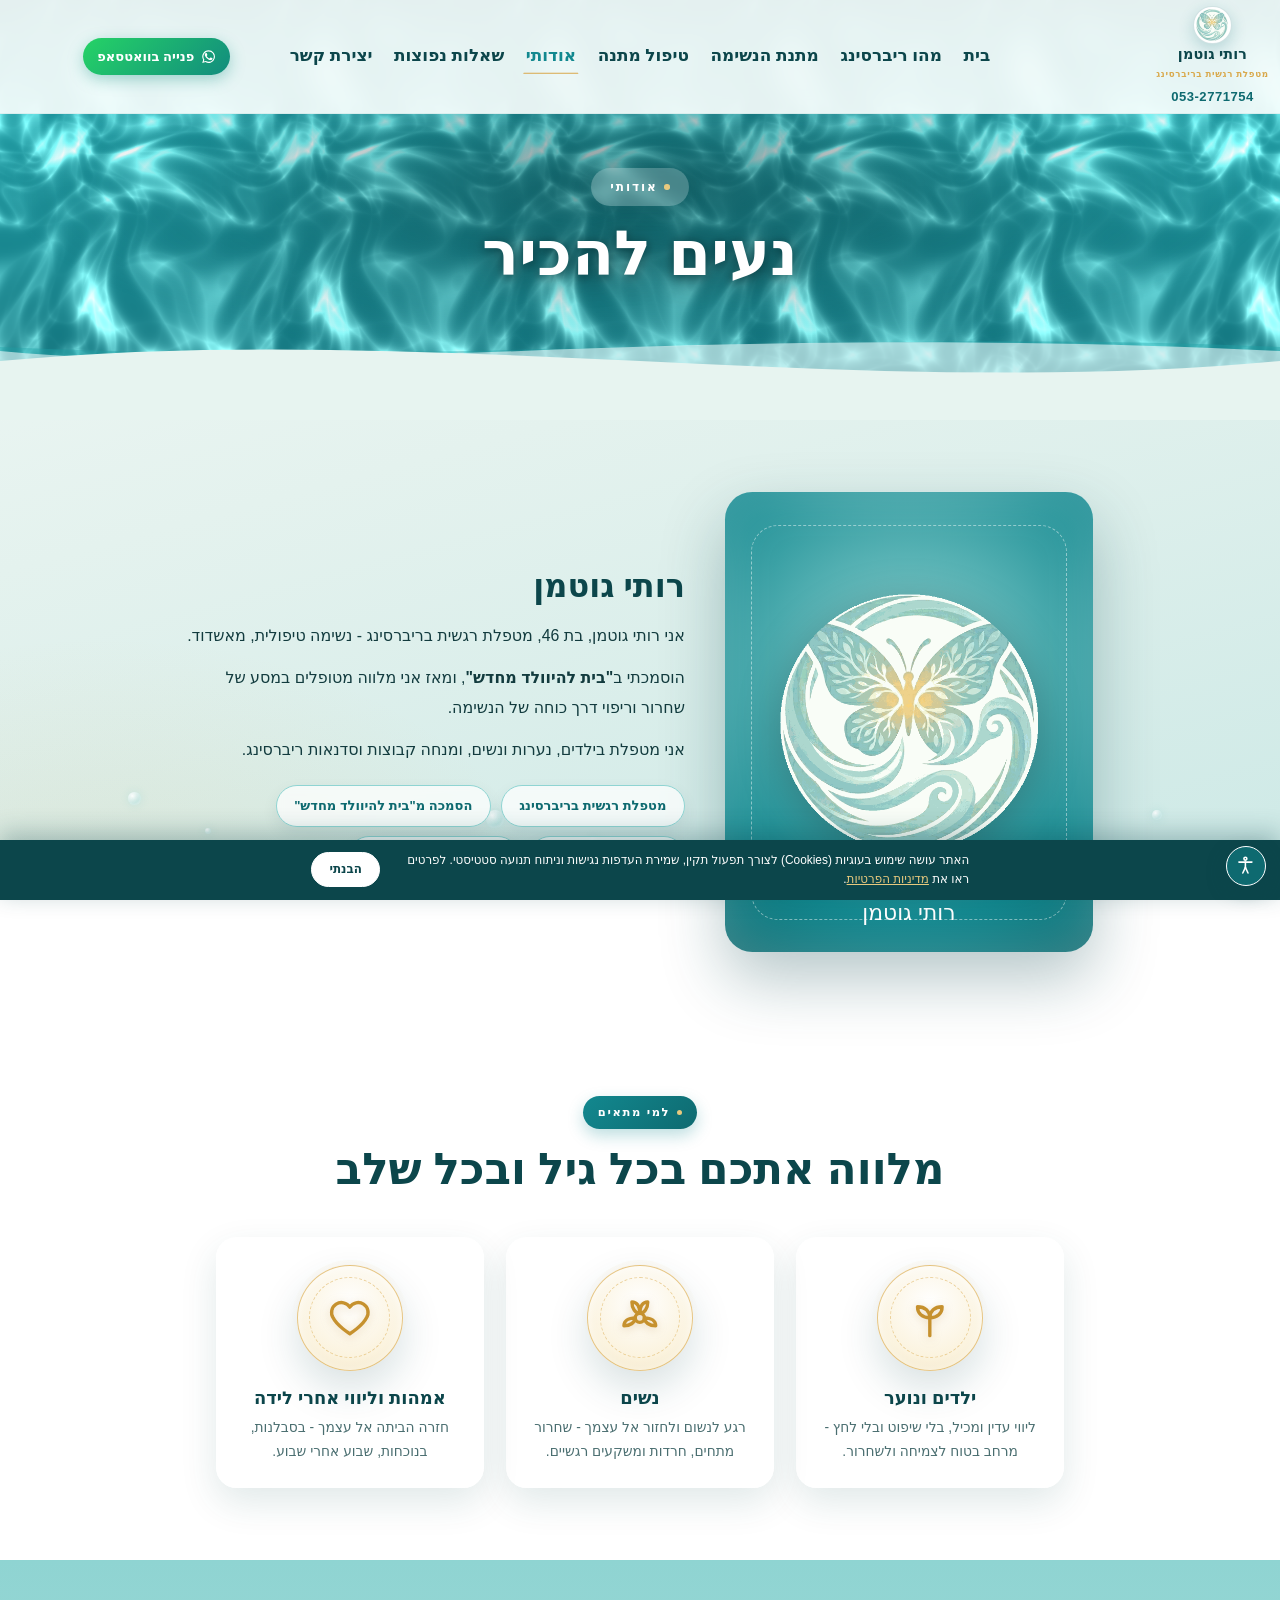
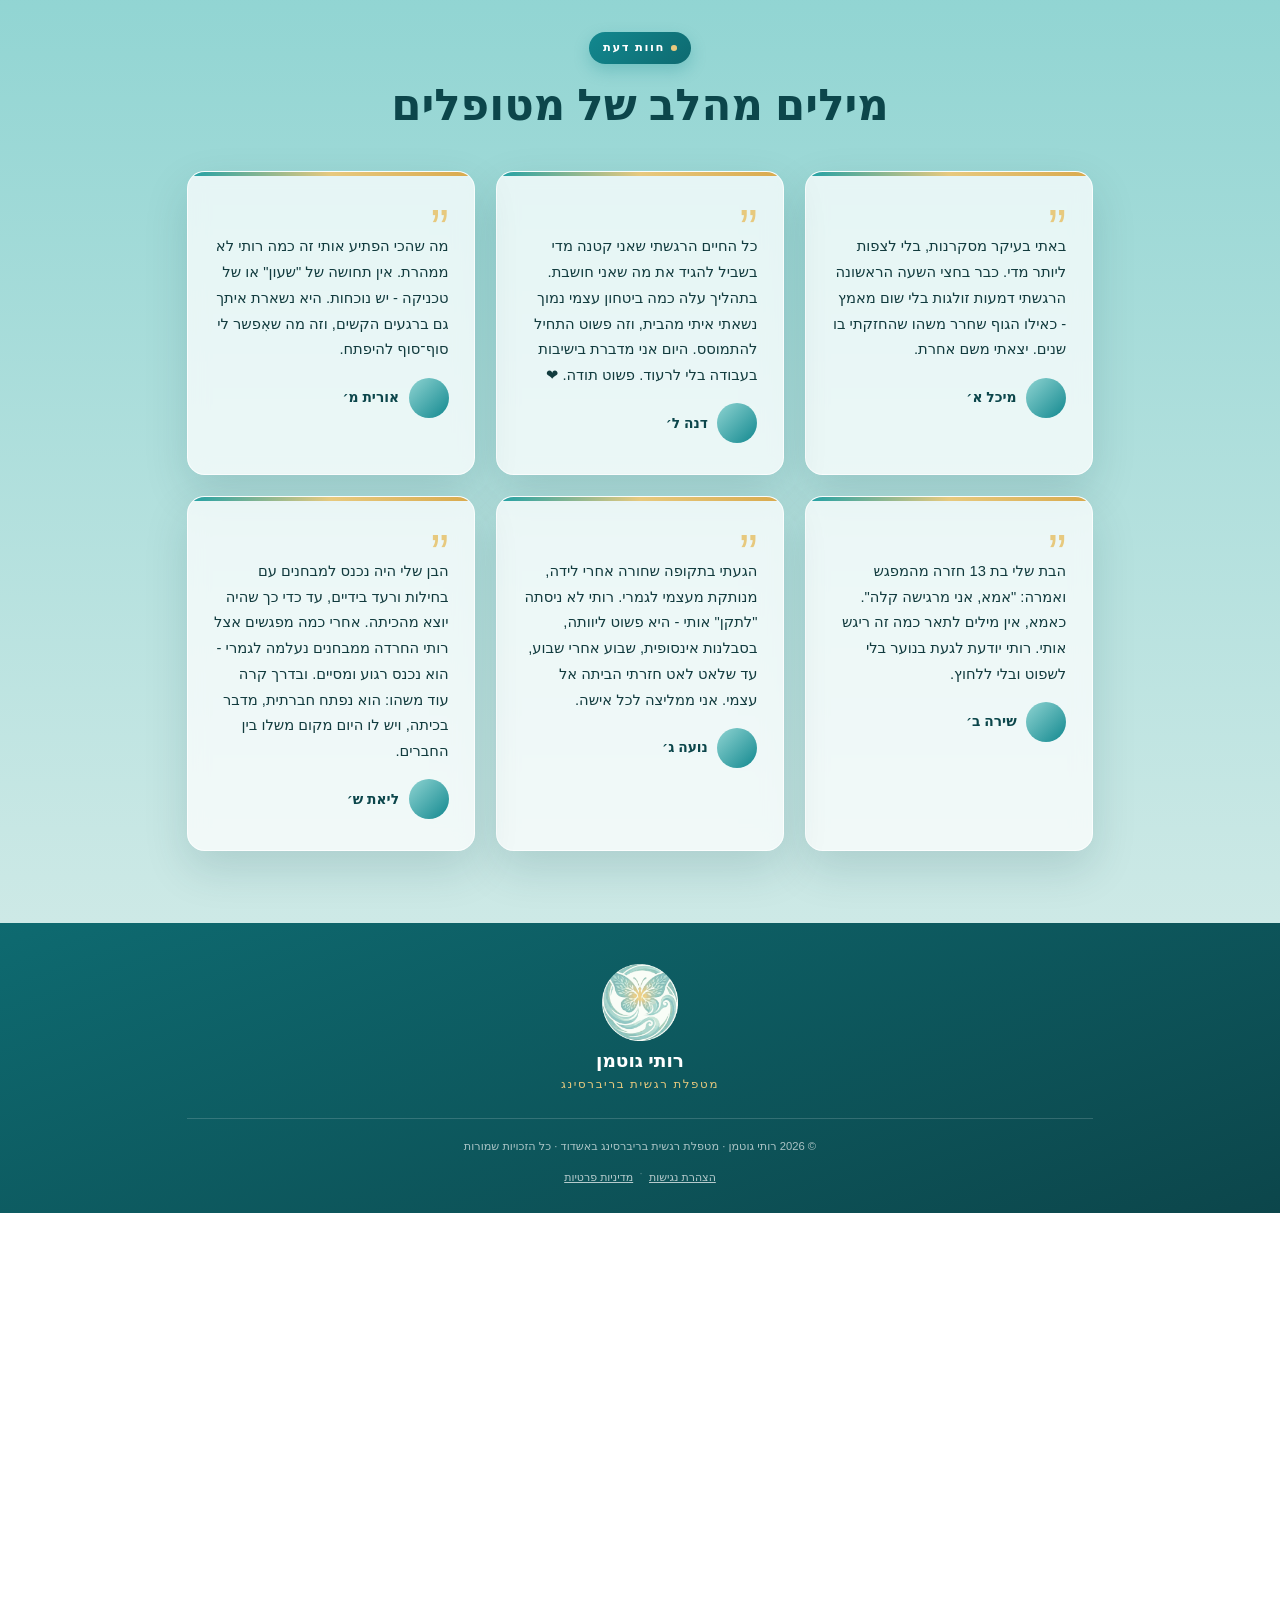
==== commit d8885506: "הוספת דף "טיפול מתנה" - רכישת שובר מתנה בביט עם קופון סידורי - דף gift.html חדש: טופס רכישה, קישור ל" ====
--- a/about.html
+++ b/about.html
@@ -63,6 +63,7 @@
       <a href="index.html">בית</a>
       <a href="whatis.html">מהו ריברסינג</a>
       <a href="poster.html">מתנת הנשימה</a>
+      <a href="gift.html">טיפול מתנה</a>
       <a href="about.html" class="active">אודותי</a>
       <a href="faq.html">שאלות נפוצות</a>
       <a href="contact.html">יצירת קשר</a>
--- a/assets/style.css
+++ b/assets/style.css
@@ -45,7 +45,7 @@
   -webkit-font-smoothing:antialiased;
 }
 a{color:inherit;text-decoration:none}
-img{max-width:100%;display:block}
+img{max-width:100%;display:block;height:auto}
 section{position:relative}
 .container{max-width:var(--maxw);margin:0 auto;padding:0 24px}
 
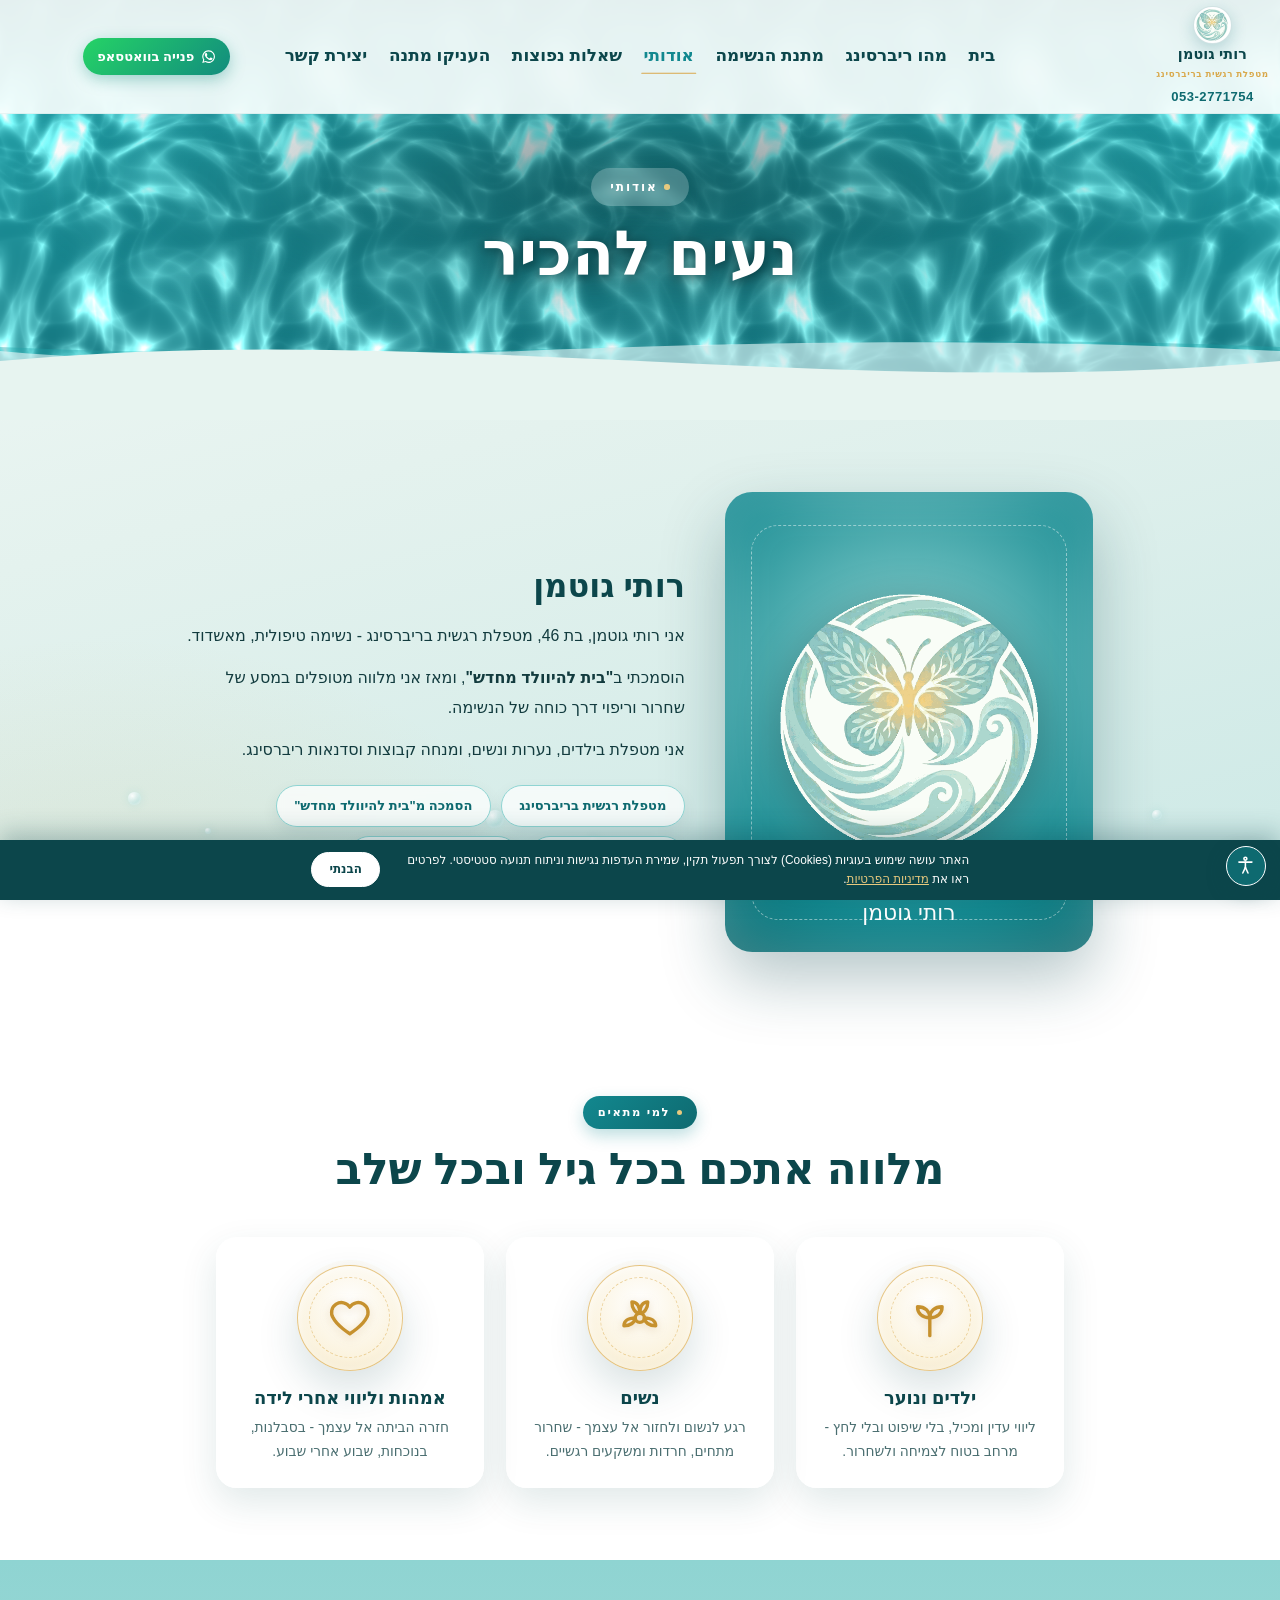
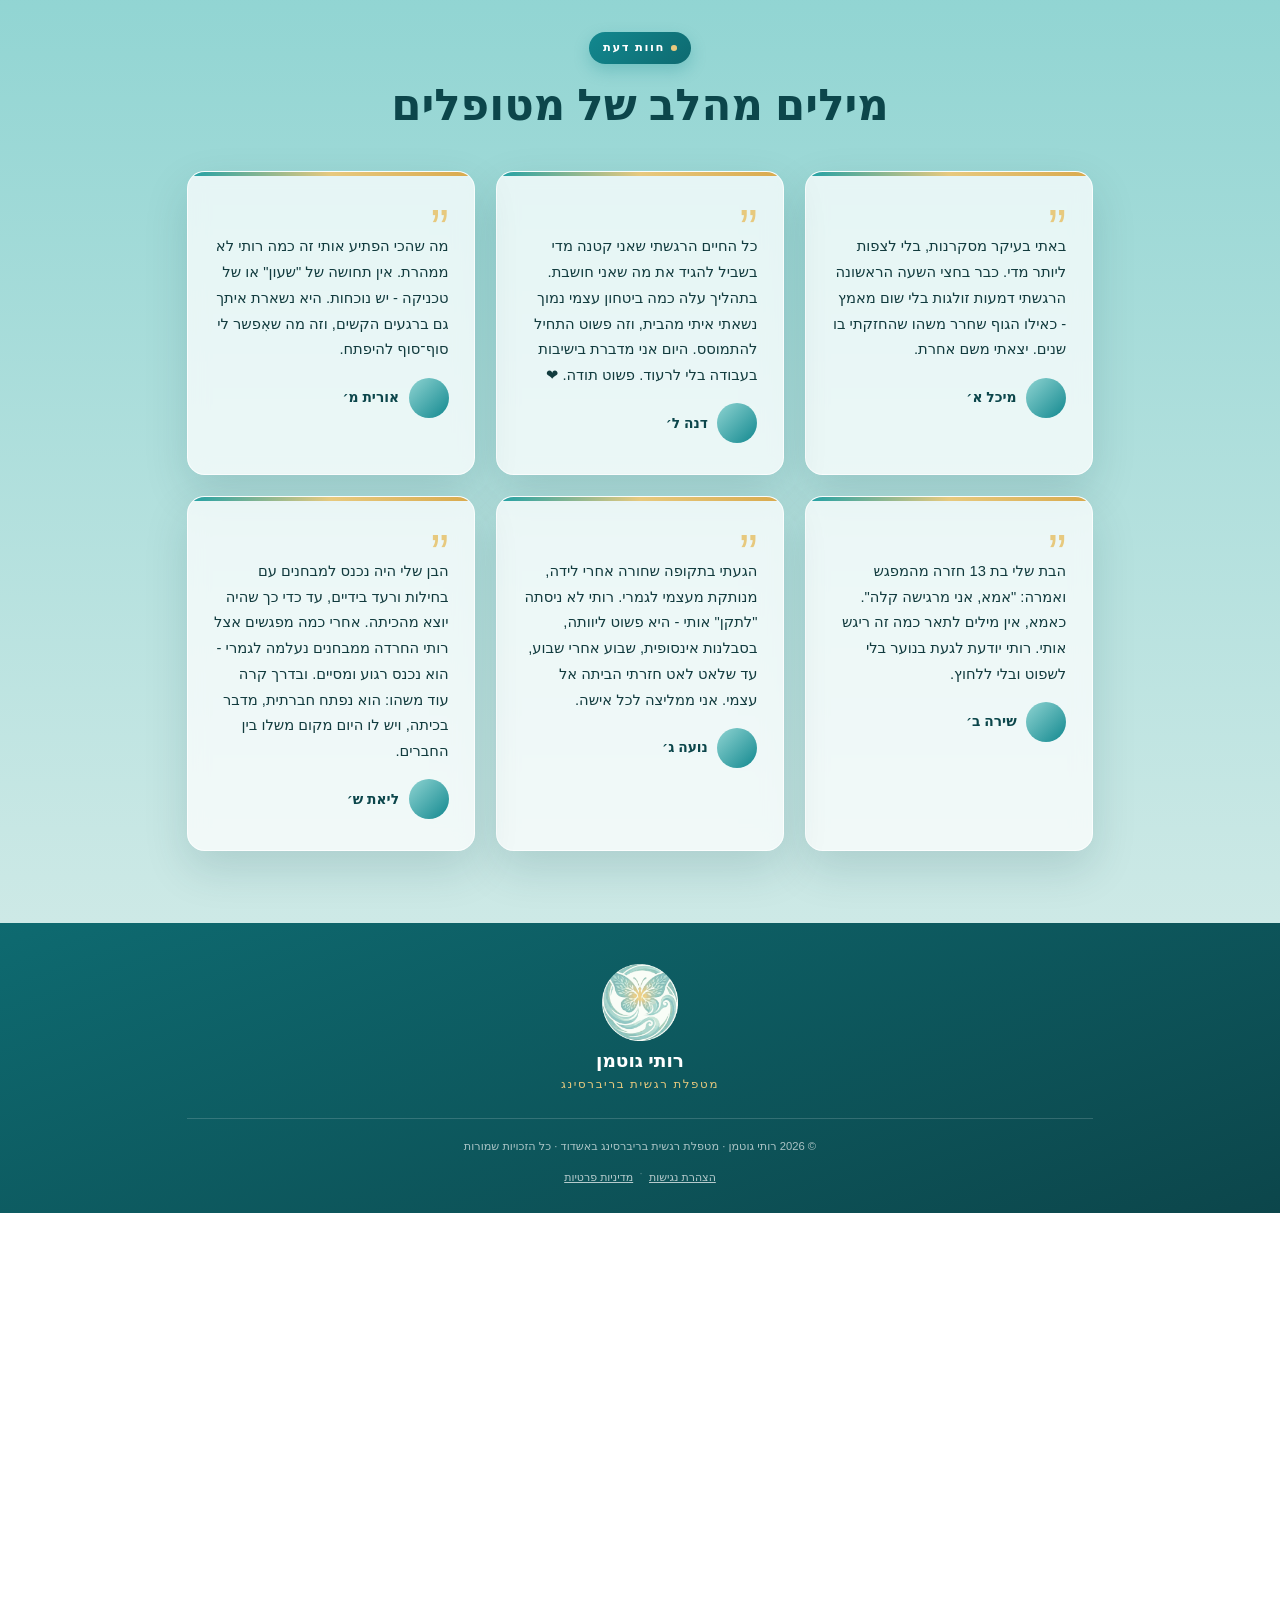
==== commit a5b164ea: "שיפורי דף המתנה: שם לשונית "העניקו מתנה", מיקום, וברכה מוגדרת מראש - שם הלשונית שונה מ"טיפול מתנה" ל" ====
--- a/about.html
+++ b/about.html
@@ -63,9 +63,9 @@
       <a href="index.html">בית</a>
       <a href="whatis.html">מהו ריברסינג</a>
       <a href="poster.html">מתנת הנשימה</a>
-      <a href="gift.html">טיפול מתנה</a>
       <a href="about.html" class="active">אודותי</a>
       <a href="faq.html">שאלות נפוצות</a>
+      <a href="gift.html">העניקו מתנה</a>
       <a href="contact.html">יצירת קשר</a>
       <a class="nav-wa nav-wa-mobile" href="https://wa.me/972532771754?text=%D7%94%D7%99%D7%99%20%D7%A8%D7%95%D7%AA%D7%99%2C%20%D7%90%D7%A0%D7%99%20%D7%9E%D7%AA%D7%A2%D7%A0%D7%99%D7%99%D7%A0%D7%AA%20%D7%91%D7%98%D7%99%D7%A4%D7%95%D7%9C%20%D7%A8%D7%99%D7%91%D7%A8%D7%A1%D7%99%D7%A0%D7%92%20%D7%95%D7%90%D7%A9%D7%9E%D7%97%20%D7%9C%D7%A7%D7%91%D7%9C%20%D7%A4%D7%A8%D7%98%D7%99%D7%9D" target="_blank" rel="noopener" aria-label="פנייה בוואטסאפ"><svg viewBox="0 0 24 24" fill="currentColor" aria-hidden="true"><path d="M12 2a10 10 0 0 0-8.6 15.06L2 22l5.05-1.32A10 10 0 1 0 12 2Zm0 18.2a8.2 8.2 0 0 1-4.18-1.14l-.3-.18-3 .78.8-2.92-.2-.31A8.2 8.2 0 1 1 12 20.2Z"/><path d="M17.5 14.4c-.3-.15-1.77-.87-2.04-.97-.27-.1-.47-.15-.67.15-.2.3-.77.97-.94 1.17-.17.2-.35.22-.65.07-.3-.15-1.26-.46-2.4-1.48-.89-.79-1.49-1.77-1.66-2.07-.17-.3-.02-.46.13-.61.13-.13.3-.35.45-.52.15-.17.2-.3.3-.5.1-.2.05-.37-.02-.52-.07-.15-.67-1.62-.92-2.22-.24-.58-.49-.5-.67-.51h-.57c-.2 0-.52.07-.8.37-.27.3-1.04 1.02-1.04 2.48 0 1.46 1.07 2.88 1.22 3.08.15.2 2.1 3.2 5.08 4.49.71.31 1.26.49 1.69.62.71.23 1.36.2 1.87.12.57-.08 1.77-.72 2.02-1.42.25-.7.25-1.29.17-1.42-.07-.13-.27-.2-.57-.35Z"/></svg><span>פנייה בוואטסאפ</span></a>
     </nav>
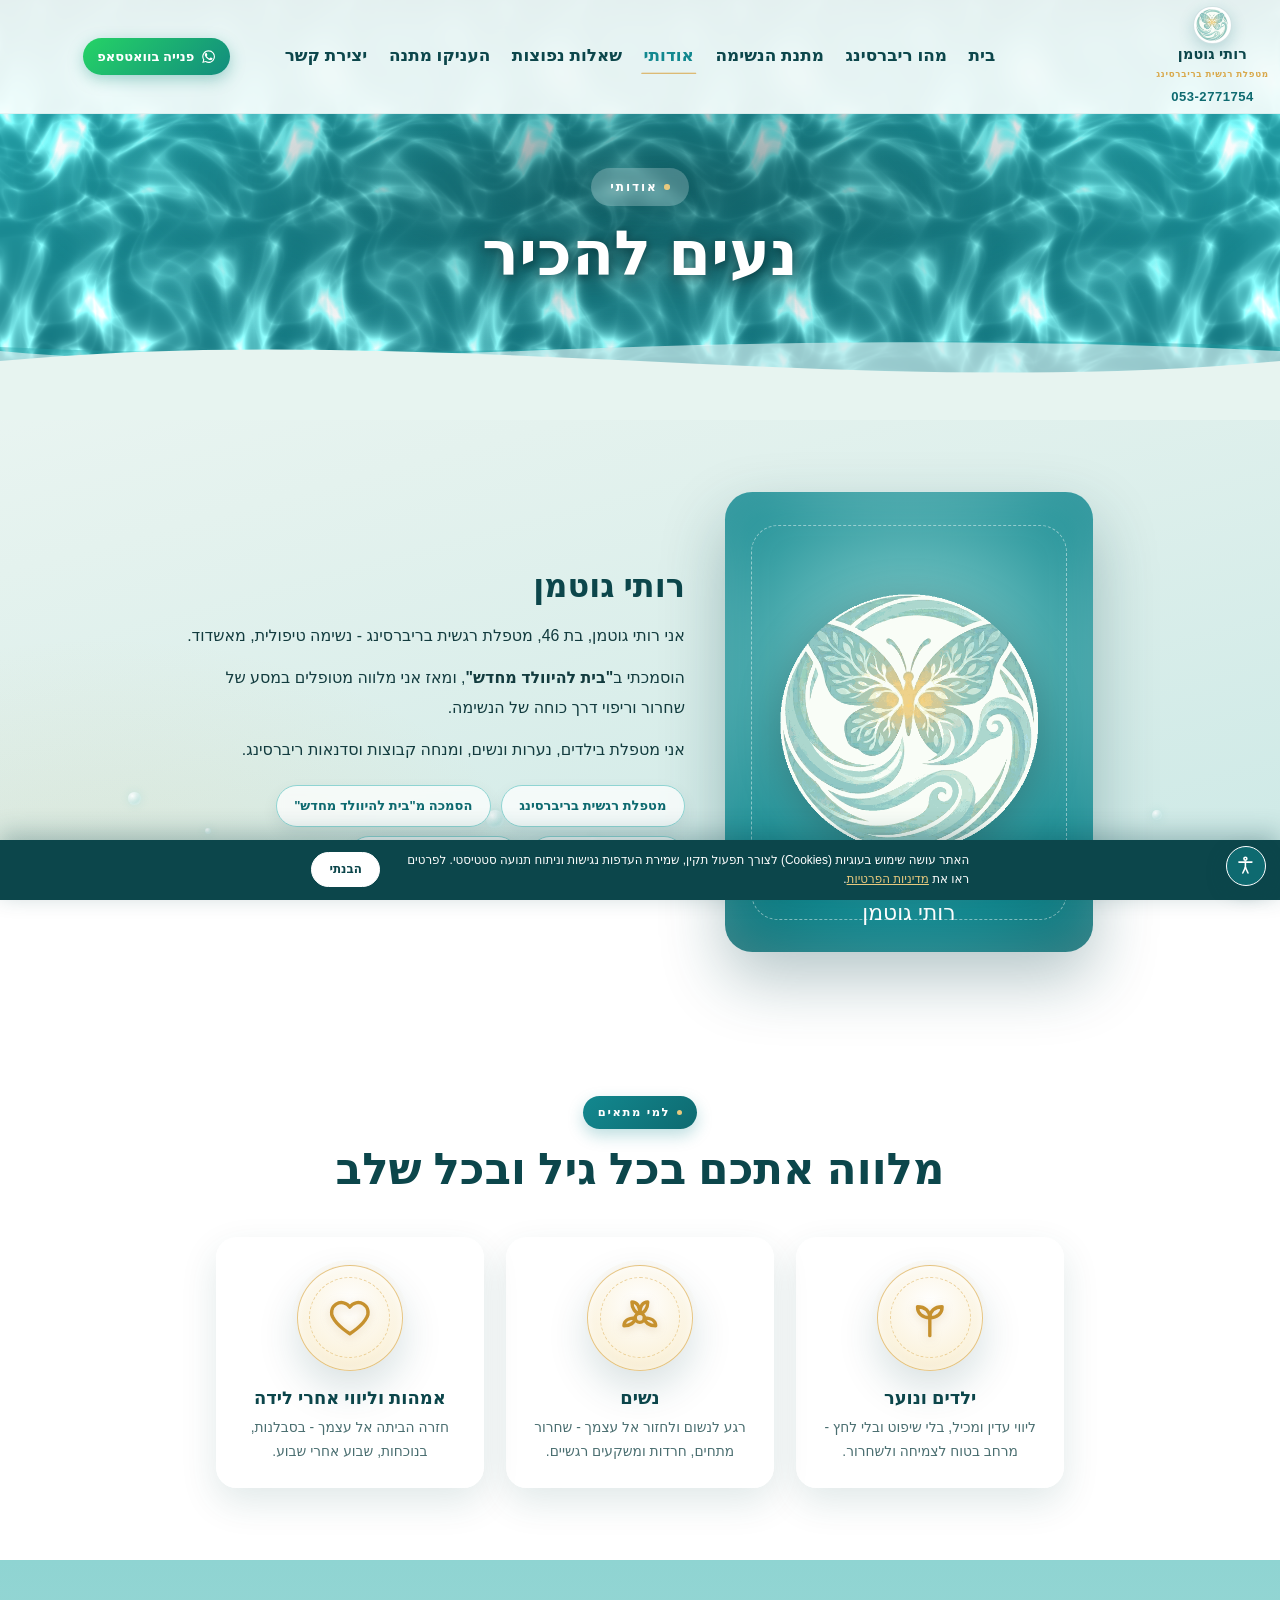
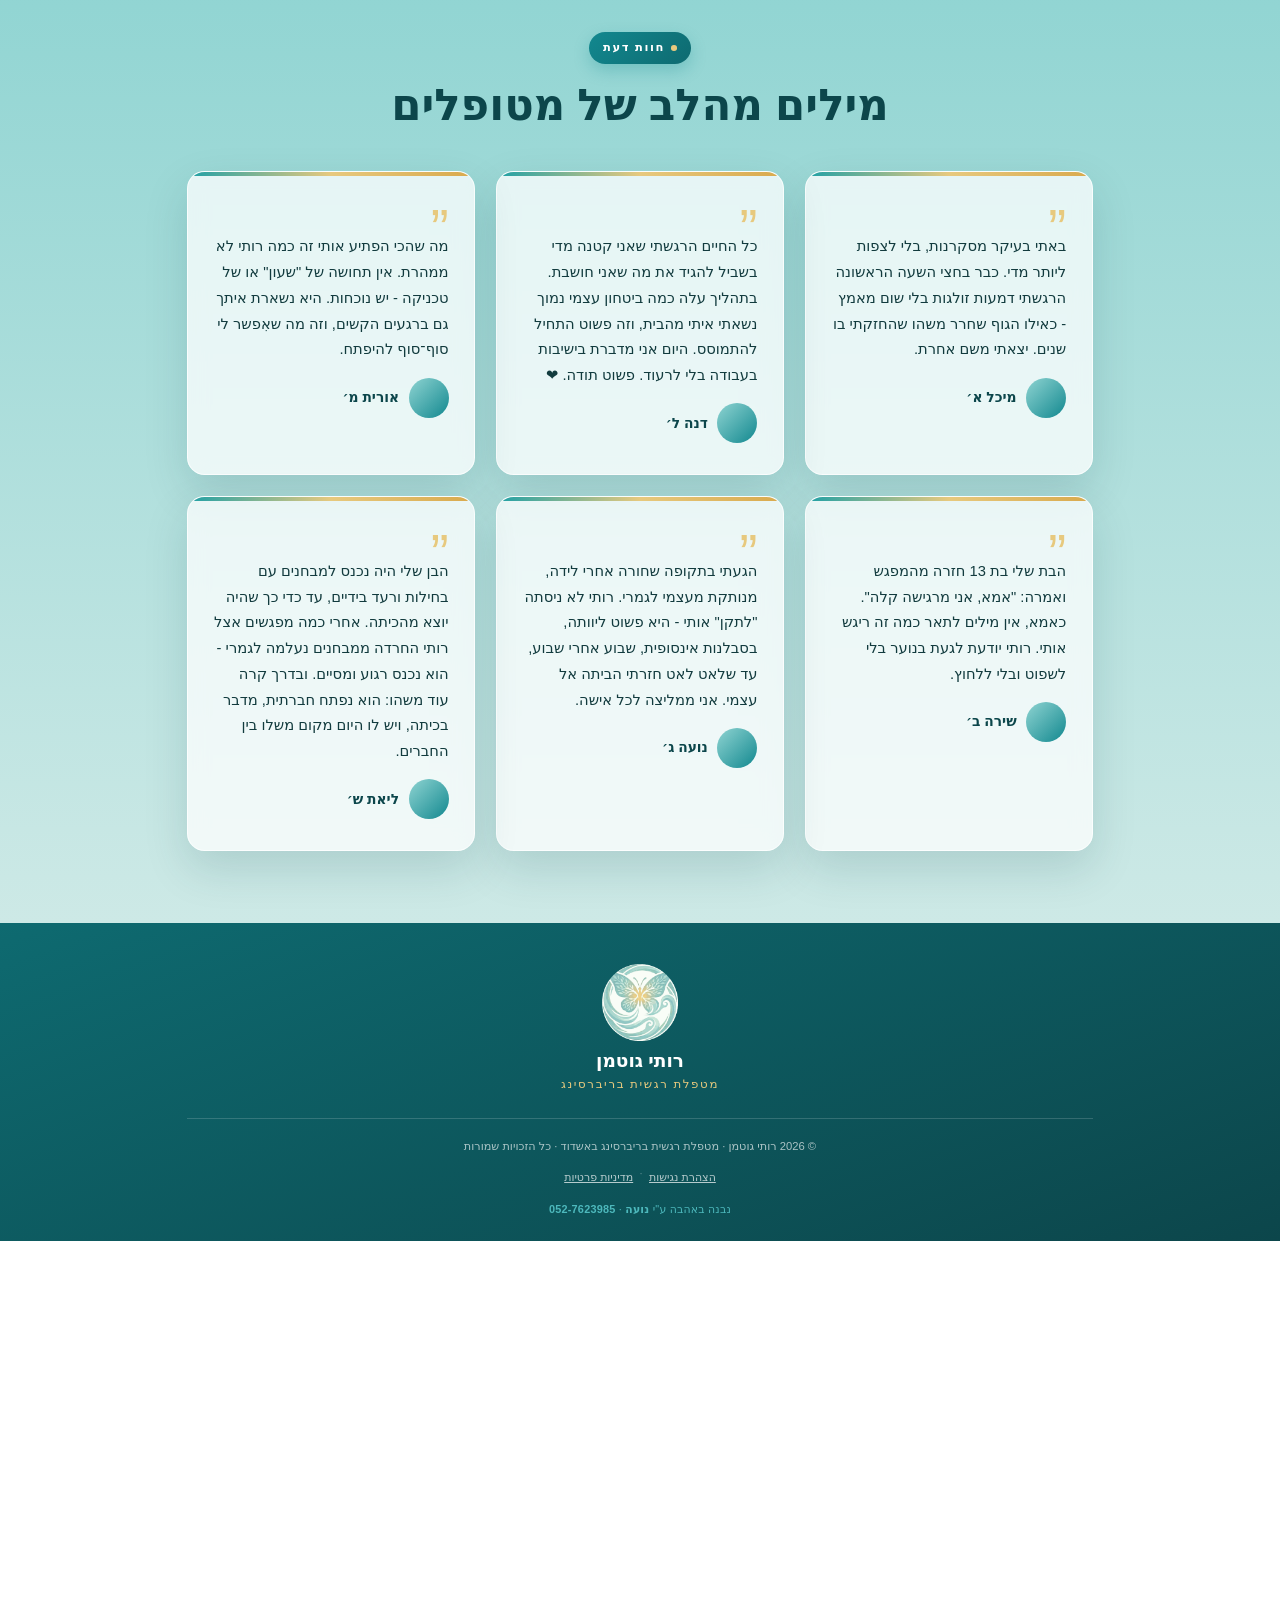
==== commit 128df5f3: "פוטר: שורת קרדיט טורקיז "נבנה באהבה ע\"י נועה" בכל הדפים Co-Authored-By: Claude Opus 4.8 (1M context" ====
--- a/about.html
+++ b/about.html
@@ -180,7 +180,8 @@
       </div>
     </div>
     <div class="footer-bottom">© <span id="yr"></span> רותי גוטמן · מטפלת רגשית בריברסינג באשדוד · כל הזכויות שמורות
-      <div class="legal-links"><a href="accessibility.html">הצהרת נגישות</a><span>·</span><a href="privacy.html">מדיניות פרטיות</a></div></div>
+      <div class="legal-links"><a href="accessibility.html">הצהרת נגישות</a><span>·</span><a href="privacy.html">מדיניות פרטיות</a></div>
+      <div class="footer-credit">נבנה באהבה ע"י <b>נועה</b> · <a href="tel:0527623985">052-7623985</a></div></div>
   </div>
 </footer>
 
--- a/assets/style.css
+++ b/assets/style.css
@@ -341,6 +341,10 @@
 .footer .brand-text b{color:#fff}
 .footer .brand-text span{color:rgba(255,255,255,.6)}
 .footer-bottom{border-top:1px solid rgba(255,255,255,.14);padding-top:24px;text-align:center;font-size:.88rem;color:rgba(255,255,255,.6)}
+.footer-credit{margin-top:12px;font-size:.85rem;color:var(--teal-300);letter-spacing:.02em}
+.footer-credit b{font-weight:800;color:var(--teal-300)}
+.footer-credit a{display:inline;color:var(--teal-300);font-weight:800;text-decoration:none}
+.footer-credit a:hover{color:var(--teal-200);text-decoration:underline}
 .footer-social{display:flex;gap:12px;margin-top:16px}
 .footer-social a{width:42px;height:42px;border-radius:50%;background:rgba(255,255,255,.1);display:grid;place-items:center;padding:0}
 .footer-social a:hover{background:var(--gold)}
@@ -445,9 +449,9 @@
 .hero-video__text h1 .word{display:inline-block;opacity:0;filter:blur(8px);transform:translateY(18px)}
 .hero-video__text h1 .accent{color:#fff}
 .hero-video__tagline{
-  margin:16px 0 0;color:var(--gold-soft);font-weight:700;font-family:var(--serif);
+  margin:16px 0 0;color:var(--gold-soft);font-weight:800;font-family:var(--serif);
   font-size:clamp(2.1rem,5.2vw,3.5rem);line-height:1.2;
-  text-shadow:0 5px 28px rgba(0,0,0,.55);
+  text-shadow:0 2px 6px rgba(0,0,0,.65), 0 6px 30px rgba(0,0,0,.55);
   opacity:0;transform:translateY(18px);transition:opacity 1s ease, transform 1s ease;
 }
 .hero-video__tagline.show{opacity:1;transform:none}
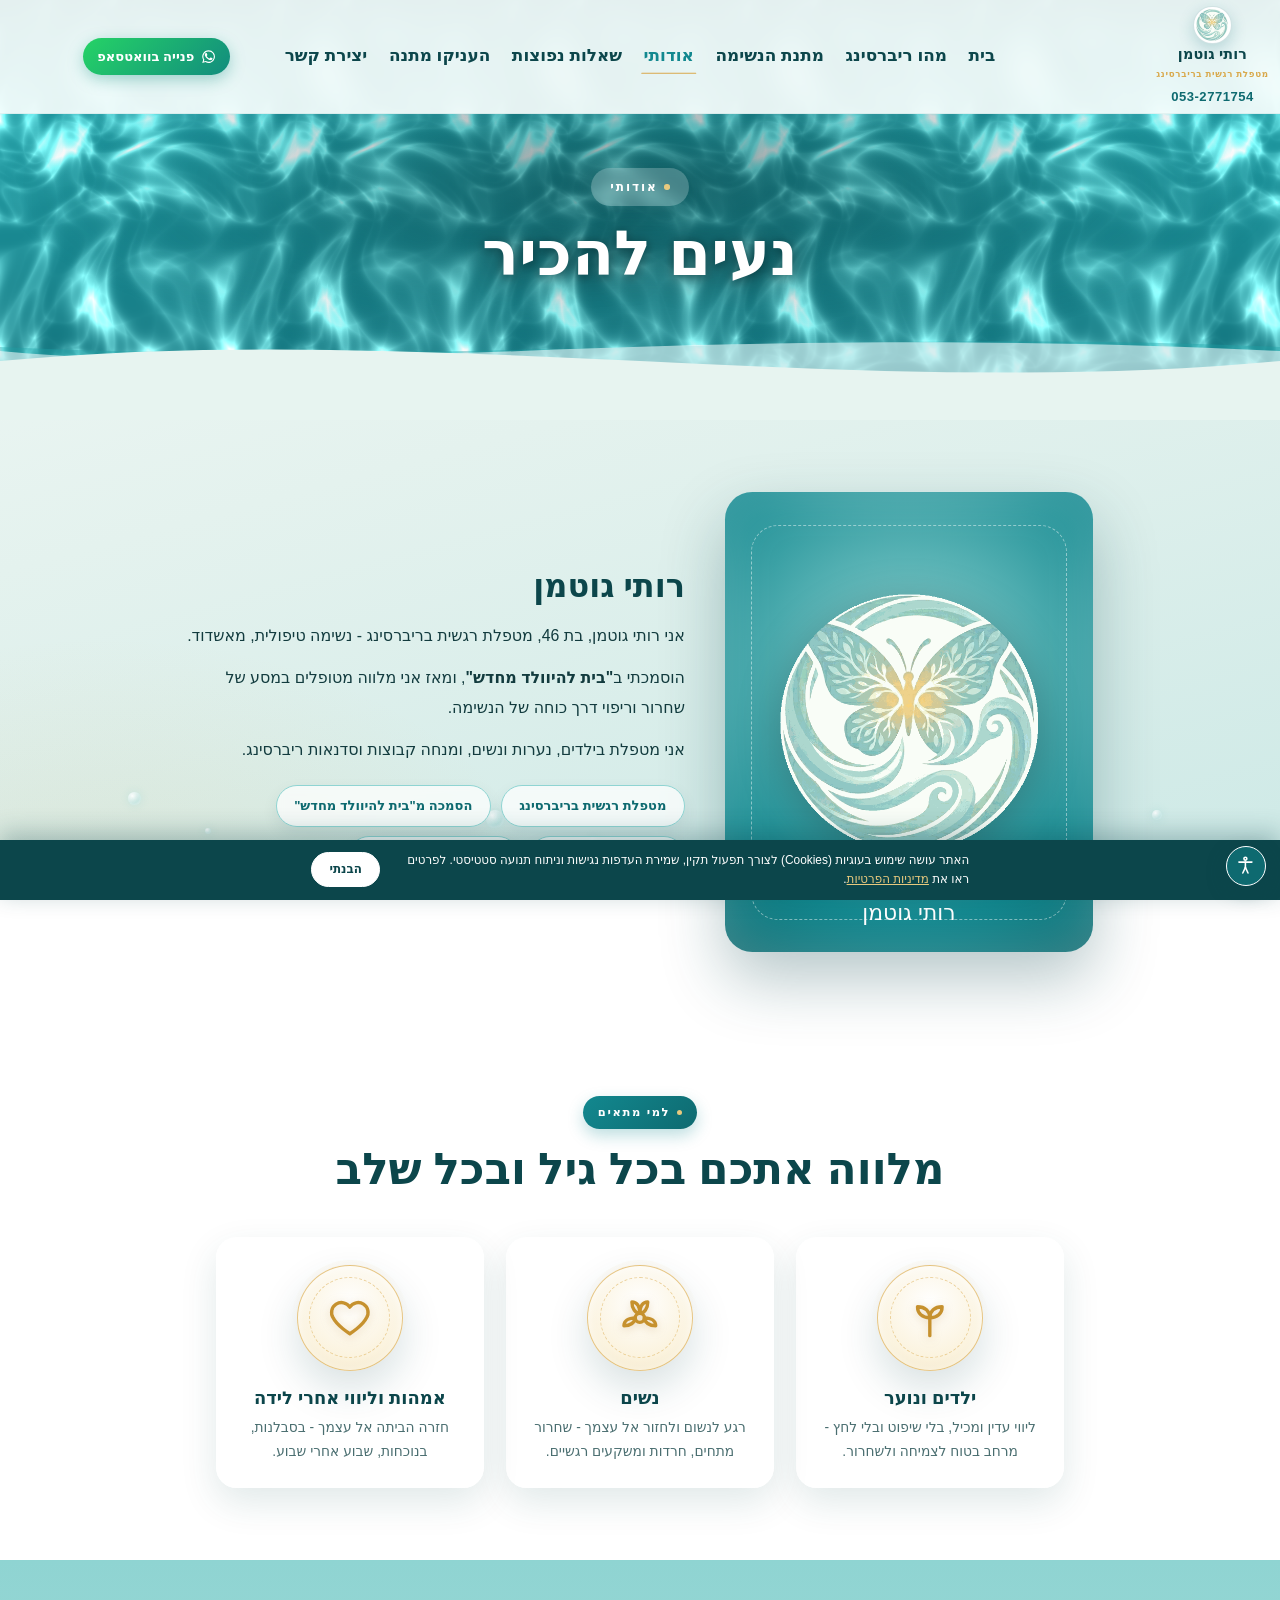
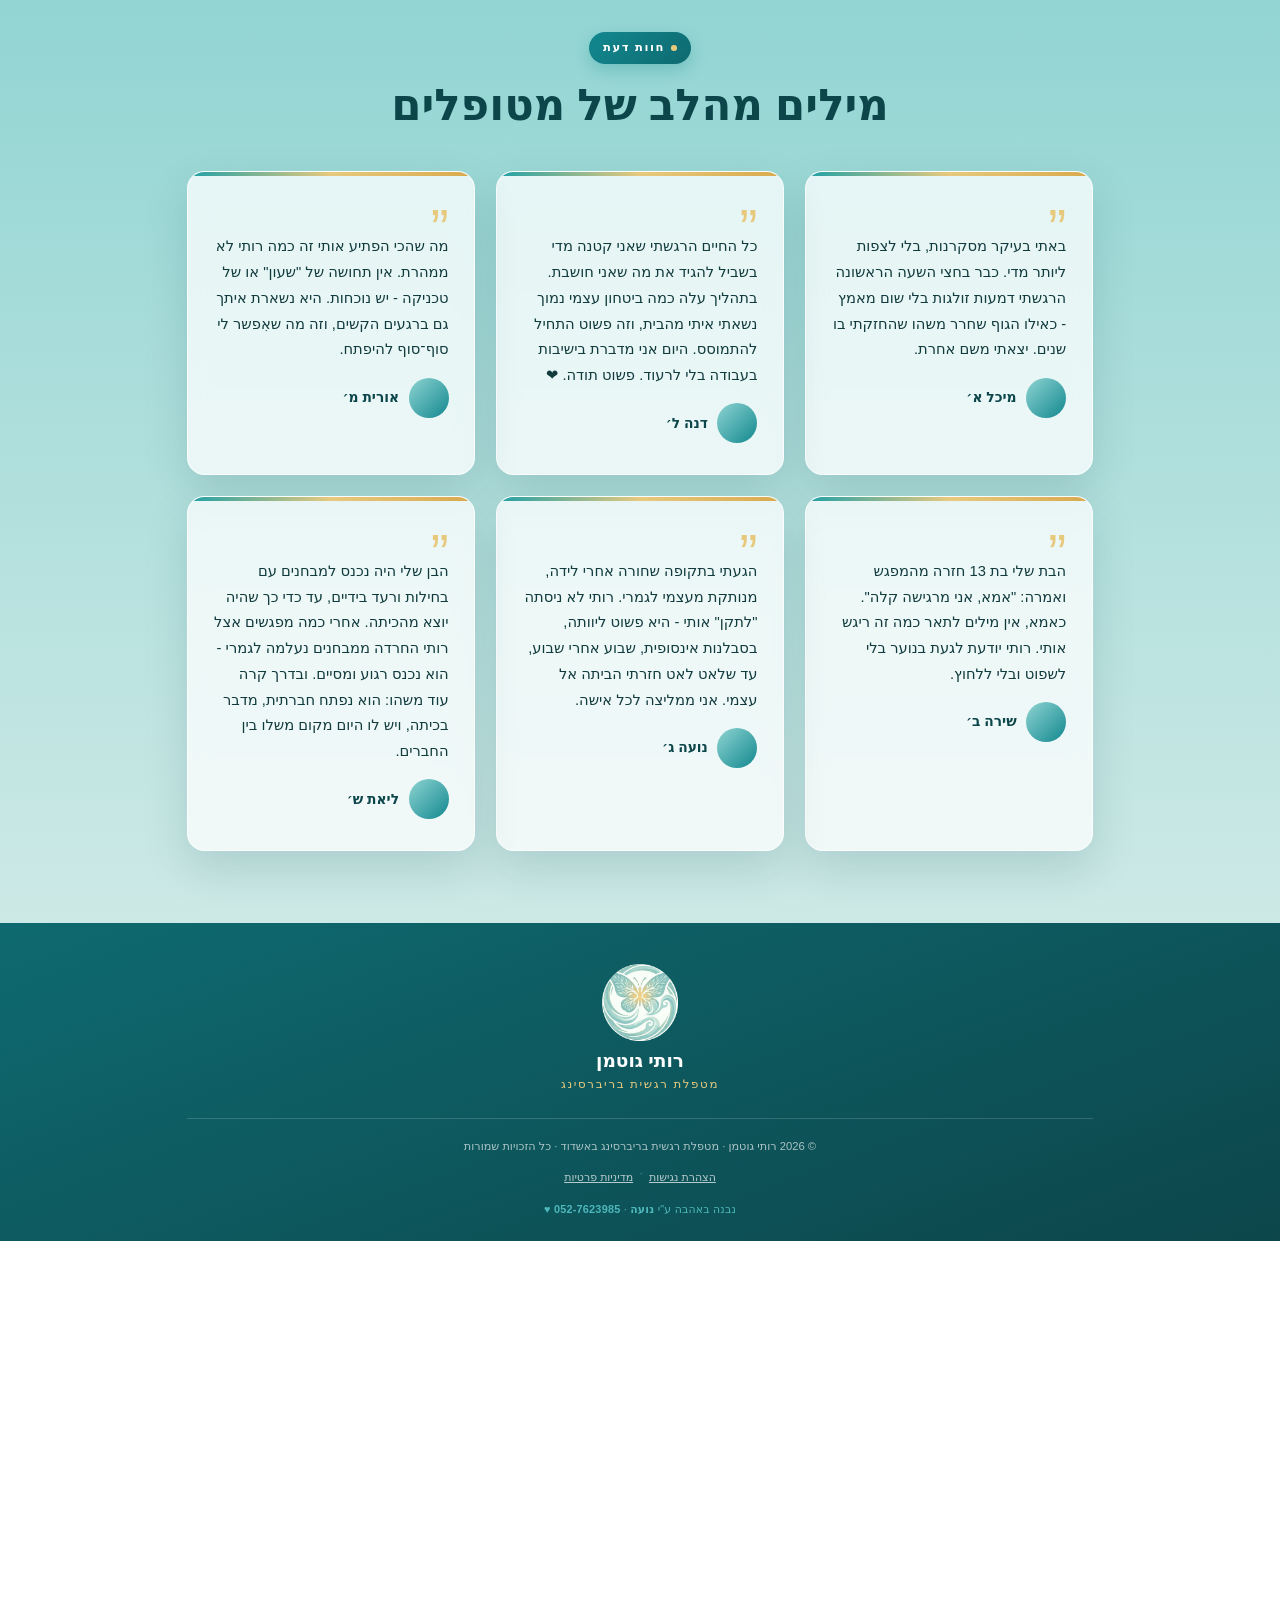
==== commit 885adeb2: "פוטר: לב טורקיז בסוף שורת הקרדיט בכל הדפים Co-Authored-By: Claude Opus 4.8 (1M context) <noreply@ant" ====
--- a/about.html
+++ b/about.html
@@ -181,7 +181,7 @@
     </div>
     <div class="footer-bottom">© <span id="yr"></span> רותי גוטמן · מטפלת רגשית בריברסינג באשדוד · כל הזכויות שמורות
       <div class="legal-links"><a href="accessibility.html">הצהרת נגישות</a><span>·</span><a href="privacy.html">מדיניות פרטיות</a></div>
-      <div class="footer-credit">נבנה באהבה ע"י <b>נועה</b> · <a href="tel:0527623985">052-7623985</a></div></div>
+      <div class="footer-credit">נבנה באהבה ע"י <b>נועה</b> · <a href="tel:0527623985">052-7623985</a> <span aria-hidden="true">&#9829;</span></div></div>
   </div>
 </footer>
 
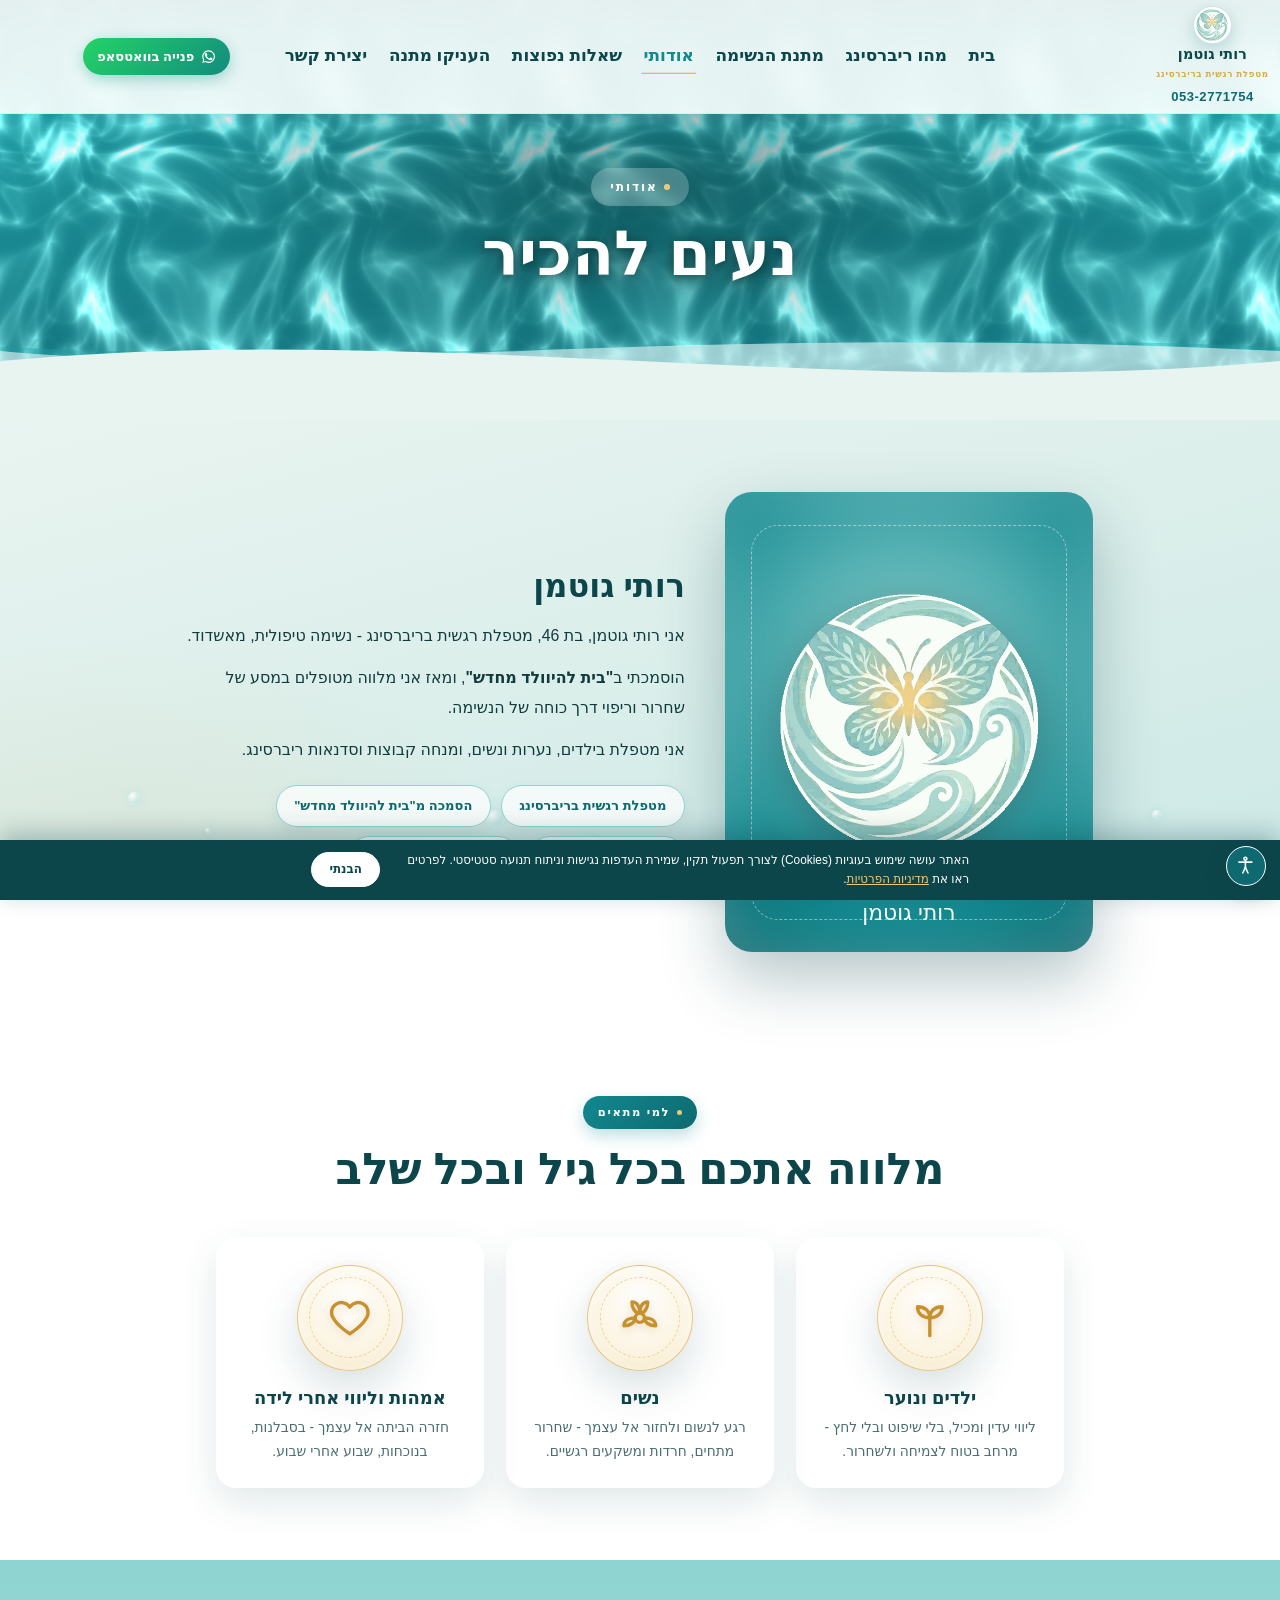
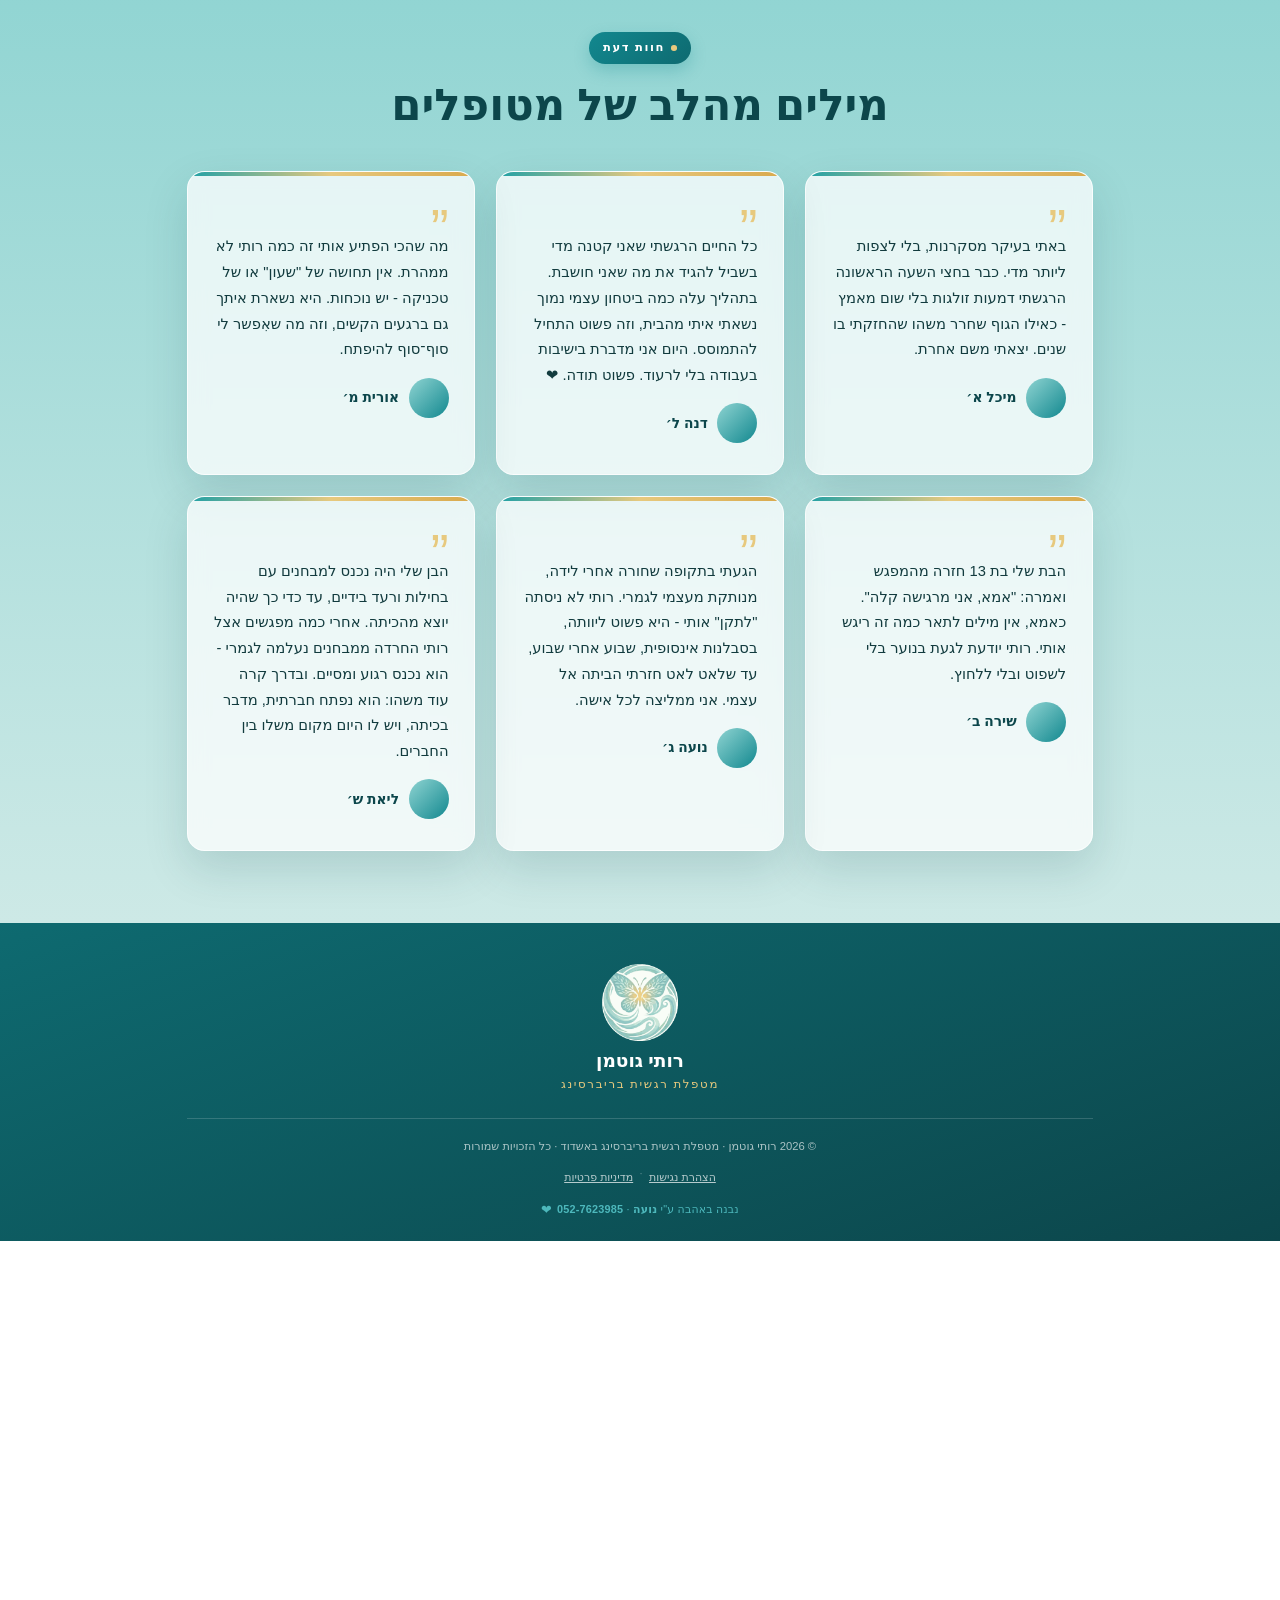
==== commit 1102d941: "פוטר: לב רחב ומעוגל יותר (❤ מונוכרום) בקרדיט, בכל הדפים Co-Authored-By: Claude Opus 4.8 (1M context)" ====
--- a/about.html
+++ b/about.html
@@ -181,7 +181,7 @@
     </div>
     <div class="footer-bottom">© <span id="yr"></span> רותי גוטמן · מטפלת רגשית בריברסינג באשדוד · כל הזכויות שמורות
       <div class="legal-links"><a href="accessibility.html">הצהרת נגישות</a><span>·</span><a href="privacy.html">מדיניות פרטיות</a></div>
-      <div class="footer-credit">נבנה באהבה ע"י <b>נועה</b> · <a href="tel:0527623985">052-7623985</a> <span aria-hidden="true">&#9829;</span></div></div>
+      <div class="footer-credit">נבנה באהבה ע"י <b>נועה</b> · <a href="tel:0527623985">052-7623985</a> <span class="credit-heart" aria-hidden="true">&#10084;&#65038;</span></div></div>
   </div>
 </footer>
 
--- a/assets/style.css
+++ b/assets/style.css
@@ -345,6 +345,7 @@
 .footer-credit b{font-weight:800;color:var(--teal-300)}
 .footer-credit a{display:inline;color:var(--teal-300);font-weight:800;text-decoration:none}
 .footer-credit a:hover{color:var(--teal-200);text-decoration:underline}
+.credit-heart{font-size:1.18em;line-height:1;vertical-align:-0.06em;margin-inline-start:2px}
 .footer-social{display:flex;gap:12px;margin-top:16px}
 .footer-social a{width:42px;height:42px;border-radius:50%;background:rgba(255,255,255,.1);display:grid;place-items:center;padding:0}
 .footer-social a:hover{background:var(--gold)}
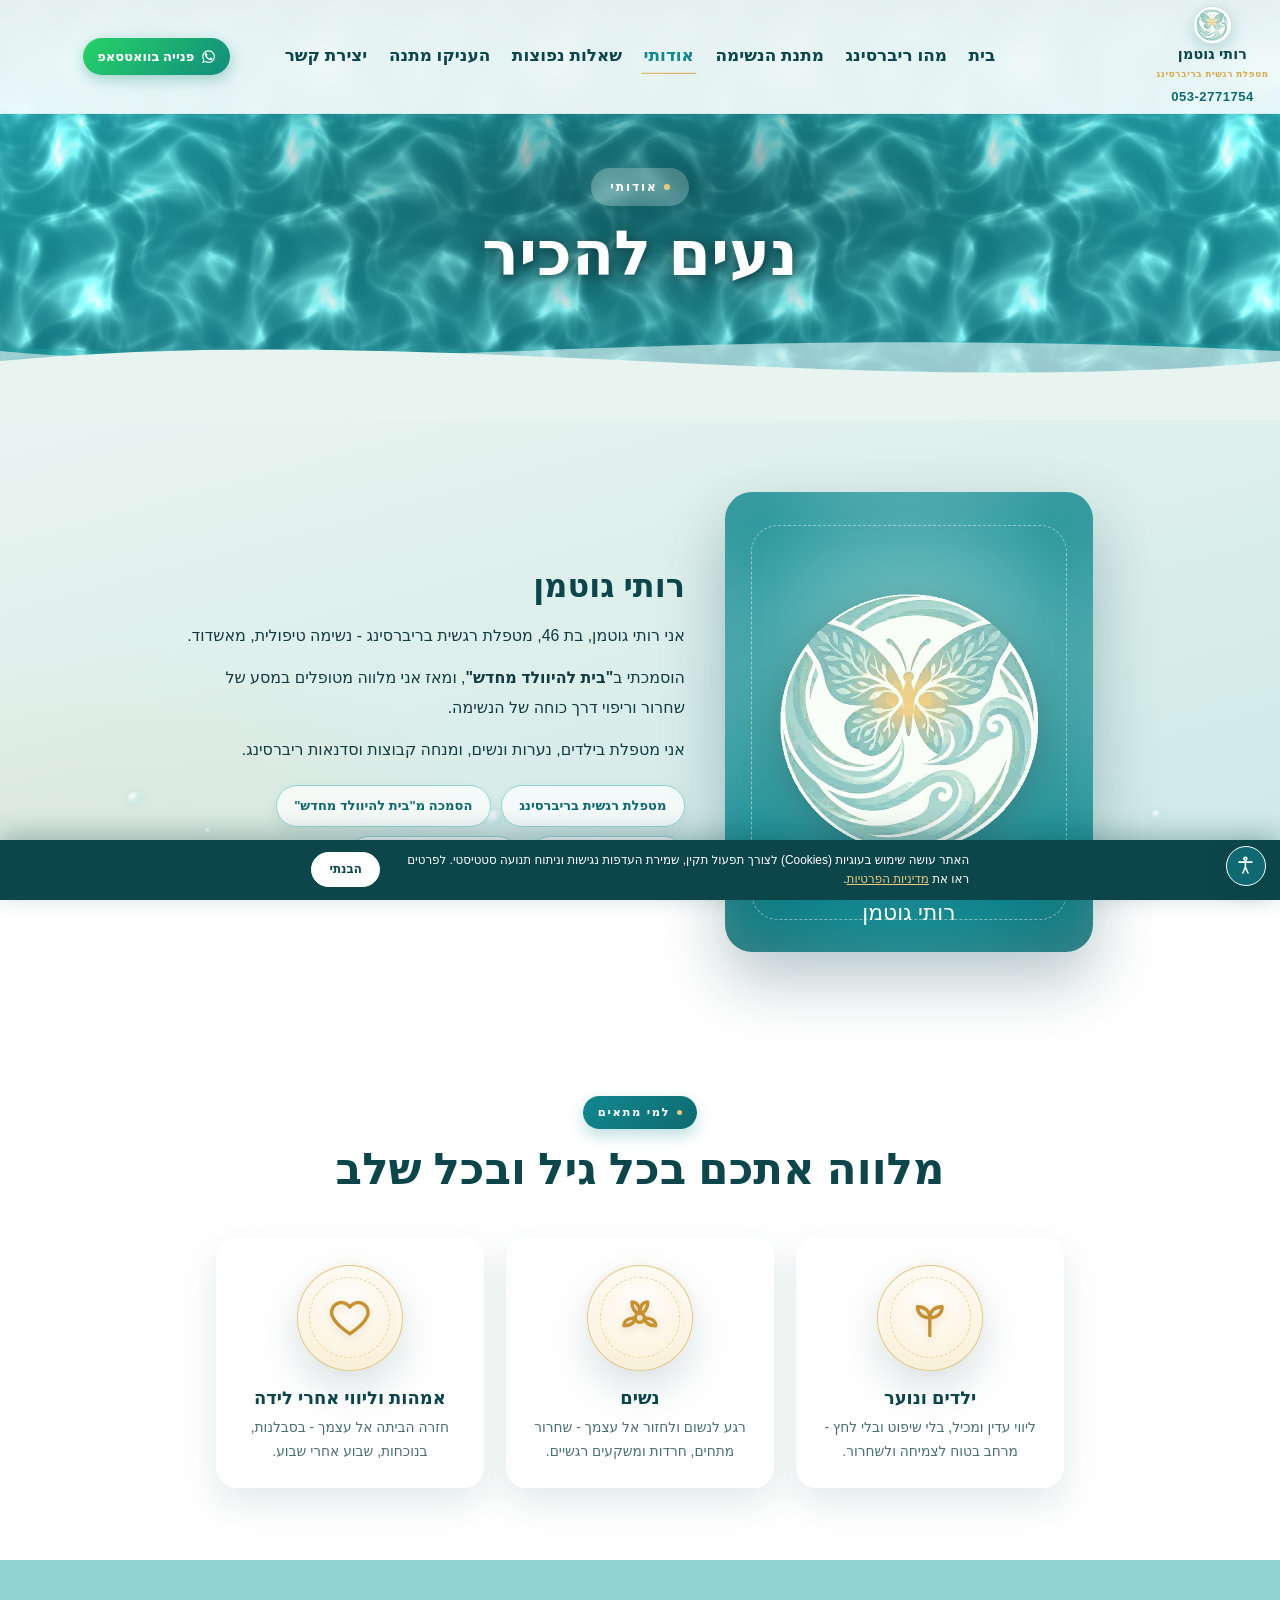
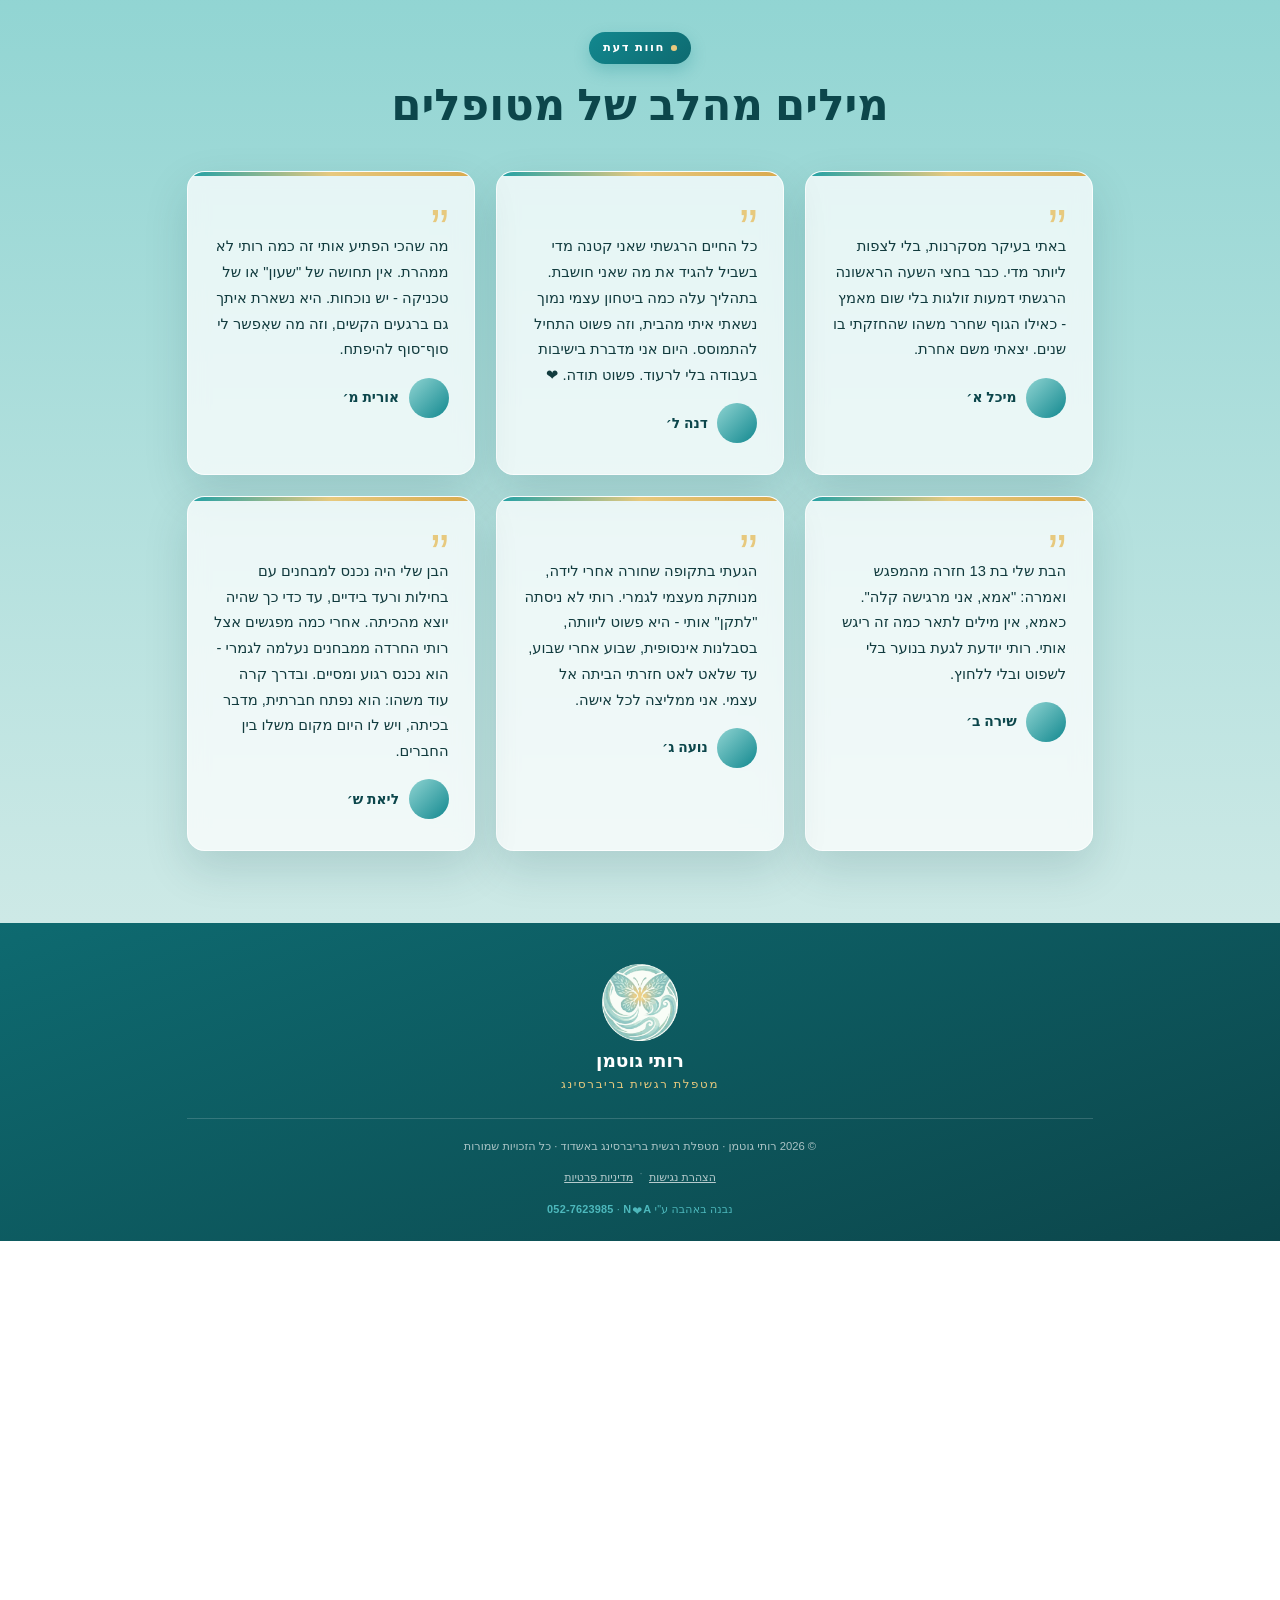
==== commit 1ea551f9: "פוטר: קרדיט "נבנה באהבה ע\"י N❤A" - האות O כלב טורקיז עבה Co-Authored-By: Claude Opus 4.8 (1M contex" ====
--- a/about.html
+++ b/about.html
@@ -181,7 +181,7 @@
     </div>
     <div class="footer-bottom">© <span id="yr"></span> רותי גוטמן · מטפלת רגשית בריברסינג באשדוד · כל הזכויות שמורות
       <div class="legal-links"><a href="accessibility.html">הצהרת נגישות</a><span>·</span><a href="privacy.html">מדיניות פרטיות</a></div>
-      <div class="footer-credit">נבנה באהבה ע"י <b>נועה</b> · <a href="tel:0527623985">052-7623985</a> <span class="credit-heart" aria-hidden="true">&#10084;&#65038;</span></div></div>
+      <div class="footer-credit">נבנה באהבה ע"י <b dir="ltr">N<span class="credit-heart" aria-hidden="true">&#10084;&#65038;</span>A</b> · <a href="tel:0527623985">052-7623985</a></div></div>
   </div>
 </footer>
 
--- a/assets/style.css
+++ b/assets/style.css
@@ -345,7 +345,7 @@
 .footer-credit b{font-weight:800;color:var(--teal-300)}
 .footer-credit a{display:inline;color:var(--teal-300);font-weight:800;text-decoration:none}
 .footer-credit a:hover{color:var(--teal-200);text-decoration:underline}
-.credit-heart{font-size:1.18em;line-height:1;vertical-align:-0.06em;margin-inline-start:2px}
+.credit-heart{font-size:1.1em;line-height:1;vertical-align:-0.1em;margin:0 1px}
 .footer-social{display:flex;gap:12px;margin-top:16px}
 .footer-social a{width:42px;height:42px;border-radius:50%;background:rgba(255,255,255,.1);display:grid;place-items:center;padding:0}
 .footer-social a:hover{background:var(--gold)}
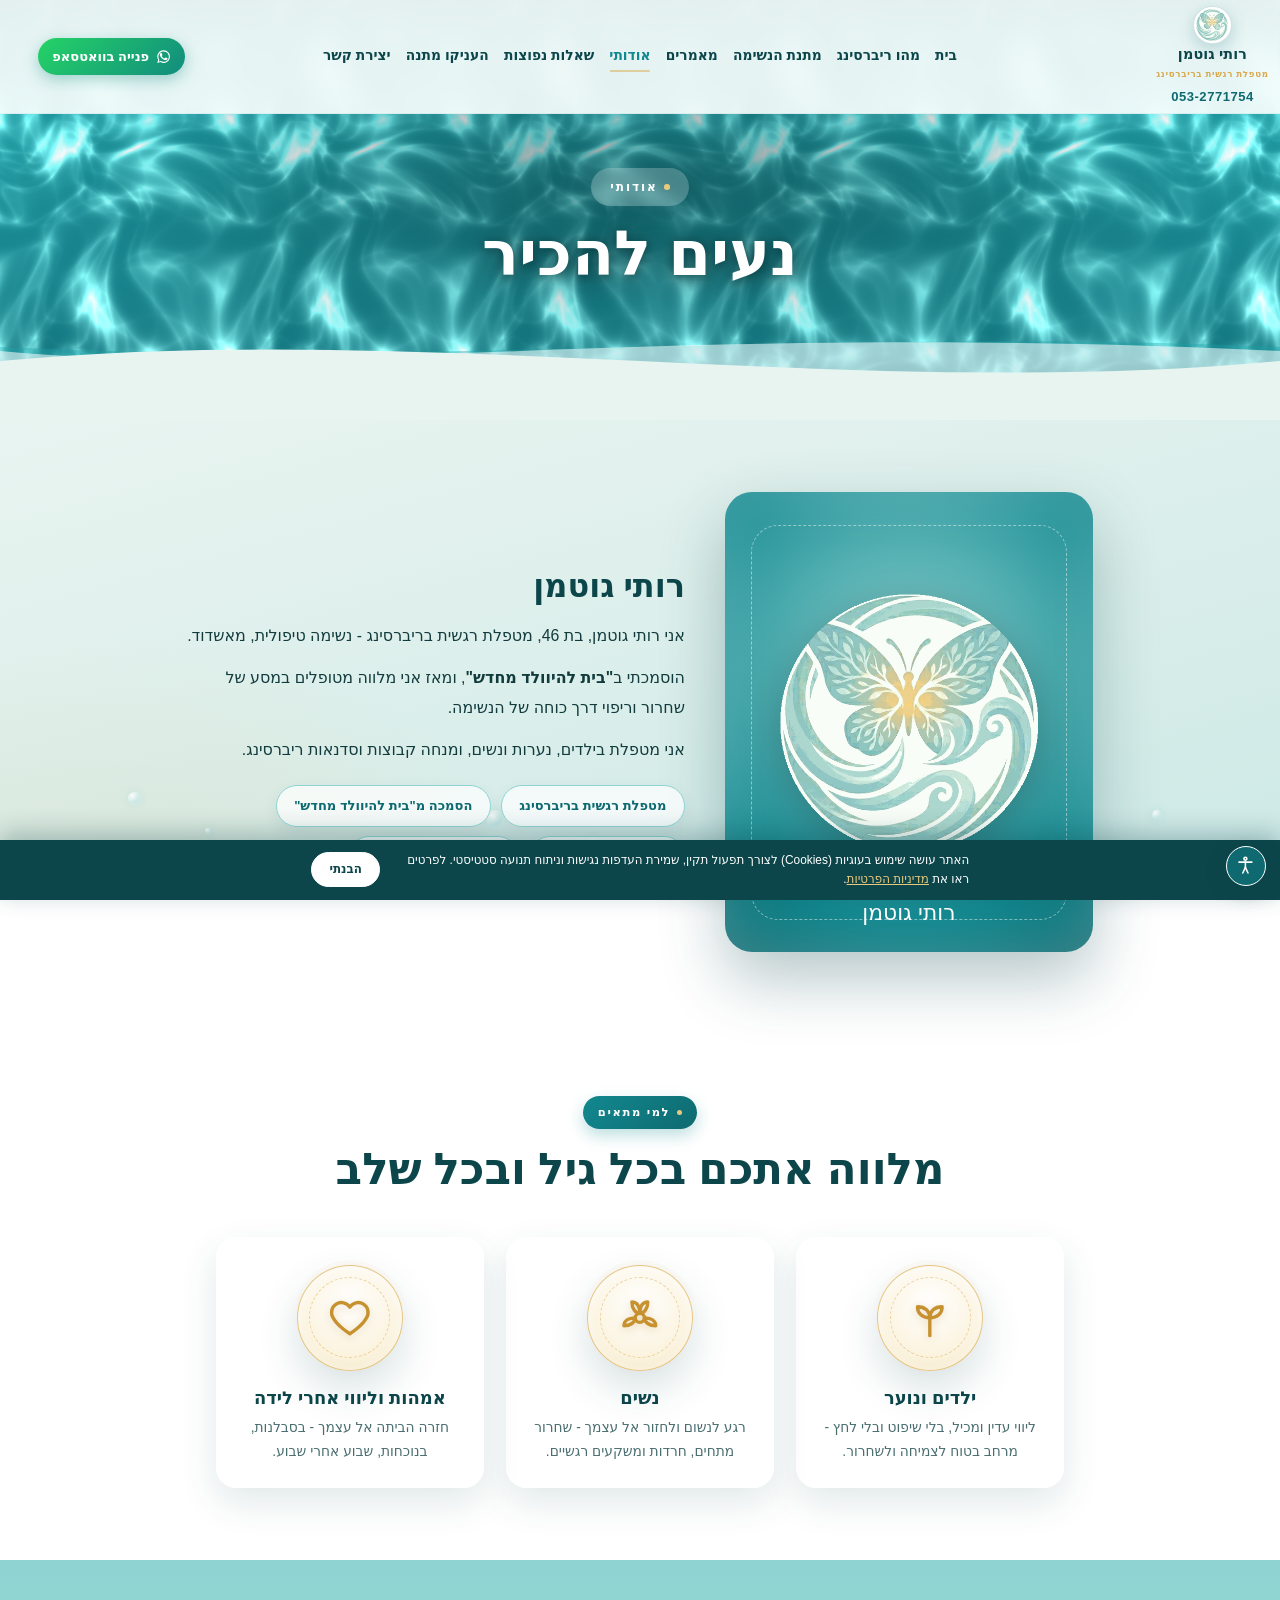
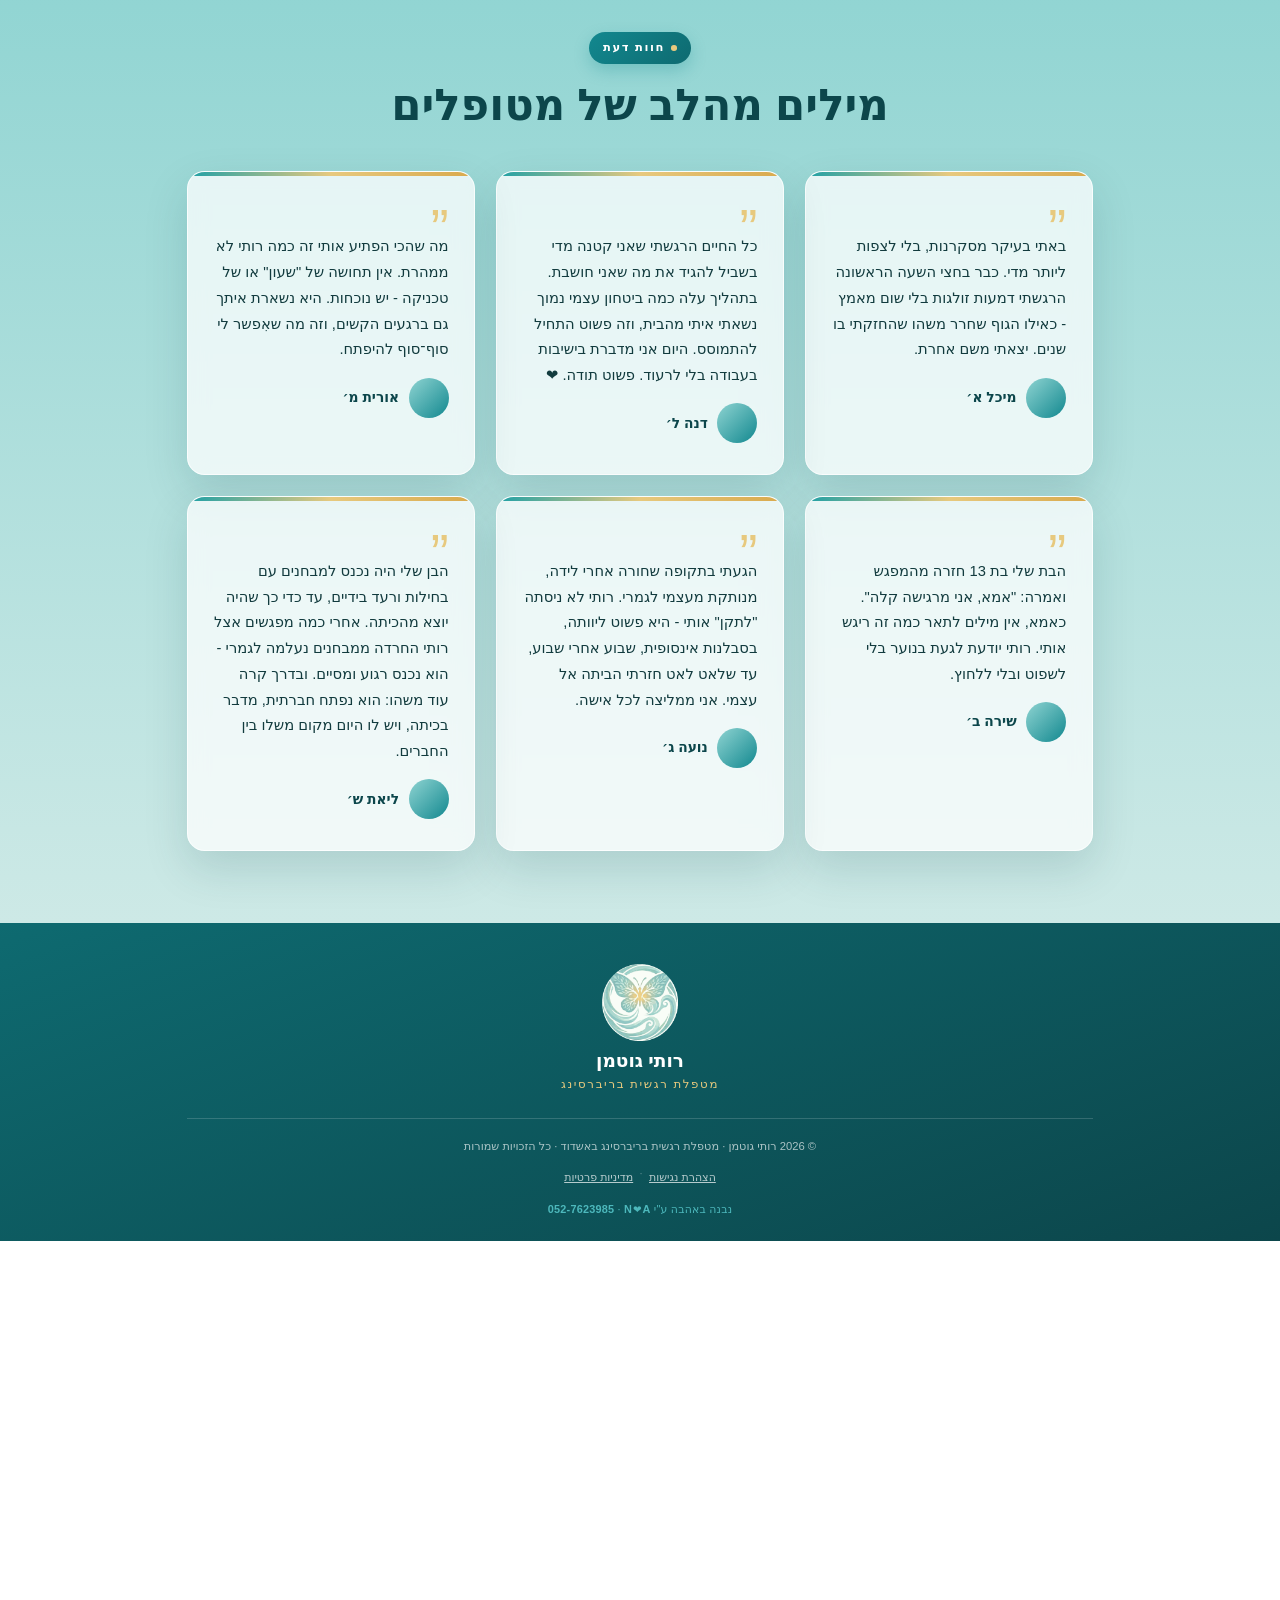
==== commit d2807803: "מאמרים: לשונית חדשה + שני מאמרים של רותי - articles.html: דף אינדקס עם כרטיסי מאמר מעוצבים (ריבוע/כר" ====
--- a/about.html
+++ b/about.html
@@ -63,6 +63,7 @@
       <a href="index.html">בית</a>
       <a href="whatis.html">מהו ריברסינג</a>
       <a href="poster.html">מתנת הנשימה</a>
+      <a href="articles.html">מאמרים</a>
       <a href="about.html" class="active">אודותי</a>
       <a href="faq.html">שאלות נפוצות</a>
       <a href="gift.html">העניקו מתנה</a>
--- a/assets/style.css
+++ b/assets/style.css
@@ -345,7 +345,7 @@
 .footer-credit b{font-weight:800;color:var(--teal-300)}
 .footer-credit a{display:inline;color:var(--teal-300);font-weight:800;text-decoration:none}
 .footer-credit a:hover{color:var(--teal-200);text-decoration:underline}
-.credit-heart{font-size:1.1em;line-height:1;vertical-align:-0.1em;margin:0 1px}
+.credit-heart{font-size:0.95em;line-height:1;vertical-align:0.02em;margin:0 1px}
 .footer-social{display:flex;gap:12px;margin-top:16px}
 .footer-social a{width:42px;height:42px;border-radius:50%;background:rgba(255,255,255,.1);display:grid;place-items:center;padding:0}
 .footer-social a:hover{background:var(--gold)}
@@ -1305,3 +1305,278 @@
 @media(prefers-reduced-motion:reduce){
   .form-toast{transition:none}
 }
+
+/* ============================================================
+   מאמרים · articles.html + דפי מאמר
+   ============================================================ */
+
+/* ---- תפריט: 8 קישורים - כיווץ עדין כדי שהכל ייכנס בשורה אחת ---- */
+@media(min-width:1081px) and (max-width:1599px){
+  .nav-links a{font-size:1.08rem;padding:6px 9px}
+  .nav-wa-desktop{margin-inline-end:clamp(16px,2.6vw,60px)}
+}
+@media(min-width:1081px) and (max-width:1279px){
+  .nav-links a{font-size:.96rem;padding:6px 6px}
+  .nav-wa-desktop{font-size:.92rem;padding:8px 13px;margin-inline-end:16px}
+}
+
+/* ---- רשת כרטיסי המאמרים ---- */
+.art-grid{
+  display:grid;grid-template-columns:repeat(2,1fr);gap:32px;
+  max-width:1000px;margin:54px auto 0;
+}
+.art-card{
+  display:flex;flex-direction:column;overflow:hidden;position:relative;
+  background:var(--ivory);
+  border:1px solid rgba(255,255,255,.9);border-radius:var(--radius-lg);
+  box-shadow:0 22px 55px rgba(12,70,75,.15);
+  transition:transform .32s cubic-bezier(.2,.8,.2,1), box-shadow .32s ease;
+}
+.art-card:hover{transform:translateY(-10px);box-shadow:0 34px 80px rgba(12,70,75,.26)}
+.art-card:focus-visible{outline:3px solid var(--gold);outline-offset:4px}
+
+/* ראש הכרטיס - "חלון" טורקיז עם אייקון זהב וגלים */
+.art-card__top{
+  position:relative;height:184px;display:grid;place-items:center;overflow:hidden;
+  background:
+    radial-gradient(520px 240px at 50% -30%, rgba(31,160,166,.75), transparent 66%),
+    linear-gradient(155deg,var(--teal-700) 0%,var(--teal-900) 100%);
+}
+.art-card__top::before{
+  content:"";position:absolute;inset:-40% -10% auto -10%;height:180%;
+  background:radial-gradient(circle at 30% 20%, rgba(255,255,255,.18), transparent 55%);
+  pointer-events:none;
+}
+.art-card__ico{
+  position:relative;z-index:2;width:92px;height:92px;border-radius:50%;
+  display:grid;place-items:center;
+  background:rgba(255,255,255,.12);border:1px solid rgba(255,255,255,.32);
+  box-shadow:0 12px 34px rgba(0,0,0,.22), inset 0 0 24px rgba(255,255,255,.10);
+  transition:transform .4s cubic-bezier(.2,.8,.2,1);
+}
+.art-card:hover .art-card__ico{transform:scale(1.07)}
+.art-card__ico svg{width:44px;height:44px;stroke:var(--gold-soft);fill:none;stroke-width:1.6;stroke-linecap:round;stroke-linejoin:round}
+.art-card__wave{position:absolute;left:0;right:0;bottom:-1px;height:52px;z-index:3;pointer-events:none}
+.art-card__wave svg{width:100%;height:100%;display:block}
+.art-card__tag{
+  position:absolute;z-index:4;top:16px;inset-inline-end:16px;
+  font-size:.78rem;font-weight:800;letter-spacing:.08em;
+  color:var(--teal-900);background:var(--gold-soft);
+  padding:6px 14px;border-radius:999px;box-shadow:0 6px 18px rgba(0,0,0,.22);
+}
+
+/* גוף הכרטיס */
+.art-card__body{padding:26px 28px 24px;display:flex;flex-direction:column;flex:1}
+.art-card__body h2{font-size:1.5rem;line-height:1.3;margin-bottom:10px;color:var(--teal-900)}
+.art-card__body p{color:var(--muted);font-size:1.02rem;line-height:1.75;margin-bottom:18px}
+.art-card__foot{
+  margin-top:auto;display:flex;align-items:center;justify-content:space-between;gap:12px;
+  border-top:1px solid rgba(46,124,130,.16);padding-top:16px;
+}
+.art-card__time{display:inline-flex;align-items:center;gap:7px;font-size:.9rem;color:var(--muted);font-weight:600}
+.art-card__time svg{width:17px;height:17px;stroke:currentColor;fill:none;stroke-width:1.8}
+.art-card__more{
+  display:inline-flex;align-items:center;gap:8px;font-weight:800;color:var(--teal-500);font-size:1rem;
+}
+.art-card__more svg{width:18px;height:18px;stroke:currentColor;fill:none;stroke-width:2.2;stroke-linecap:round;stroke-linejoin:round;transition:transform .28s ease}
+.art-card:hover .art-card__more svg{transform:translateX(-5px)}
+
+@media(max-width:900px){
+  .art-grid{grid-template-columns:1fr;gap:24px;margin-top:38px}
+  .art-card__top{height:158px}
+}
+
+/* ============================================================
+   גוף המאמר
+   ============================================================ */
+.article-wrap{max-width:860px;margin:0 auto}
+
+/* פירורי לחם */
+.art-crumbs{
+  display:flex;flex-wrap:wrap;align-items:center;gap:8px;
+  font-size:.92rem;color:var(--muted);margin-bottom:18px;
+}
+.art-crumbs a{color:var(--teal-500);font-weight:700}
+.art-crumbs a:hover{text-decoration:underline}
+.art-crumbs span{opacity:.55}
+
+.article{
+  background:rgba(255,255,255,.88);backdrop-filter:blur(12px);
+  border:1px solid rgba(255,255,255,.9);border-radius:var(--radius-lg);
+  padding:52px 56px;box-shadow:0 26px 64px rgba(12,70,75,.17);
+}
+
+/* שורת מטא: מחברת · זמן קריאה */
+.art-meta{
+  display:flex;flex-wrap:wrap;align-items:center;gap:10px 18px;
+  padding-bottom:22px;margin-bottom:26px;border-bottom:1px solid rgba(46,124,130,.16);
+  font-size:.95rem;color:var(--muted);
+}
+.art-meta b{color:var(--teal-700)}
+.art-meta .dot{opacity:.45}
+
+/* תוכן העניינים */
+.art-toc{
+  background:linear-gradient(135deg,var(--mint-100),rgba(255,255,255,.6));
+  border:1px solid rgba(46,124,130,.18);border-radius:20px;
+  padding:22px 26px;margin:0 0 34px;
+}
+.art-toc h2{font-size:1.02rem;letter-spacing:.06em;color:var(--teal-700);margin:0 0 12px;padding:0;border:none}
+.art-toc h2::before{display:none}
+.art-toc ol{list-style:none;counter-reset:toc;display:grid;gap:8px}
+.art-toc li{counter-increment:toc;position:relative;padding-inline-start:30px;line-height:1.6}
+.art-toc li::before{
+  content:counter(toc);position:absolute;inset-inline-start:0;top:2px;
+  width:22px;height:22px;border-radius:50%;display:grid;place-items:center;
+  background:var(--teal-500);color:#fff;font-size:.76rem;font-weight:800;
+}
+.art-toc a{color:var(--teal-900);font-weight:600}
+.art-toc a:hover{color:var(--teal-500);text-decoration:underline}
+
+/* טיפוגרפיה */
+.article p{font-size:1.13rem;line-height:1.95;color:var(--ink);margin-bottom:18px}
+.article .art-lead{
+  font-size:1.28rem;line-height:1.85;color:var(--teal-900);font-weight:600;margin-bottom:24px;
+}
+.article h2{
+  font-size:clamp(1.55rem,3.2vw,2.05rem);line-height:1.35;color:var(--teal-900);
+  margin:46px 0 18px;padding-inline-start:20px;position:relative;scroll-margin-top:150px;
+}
+.article h2::before{
+  content:"";position:absolute;inset-inline-start:0;top:.18em;bottom:.18em;width:6px;
+  border-radius:6px;background:linear-gradient(180deg,var(--gold),var(--gold-soft));
+}
+.article > h2:first-child{margin-top:0}
+.article h3{font-size:1.28rem;color:var(--teal-700);margin:30px 0 10px}
+.article strong{color:var(--teal-900)}
+
+/* רשימות */
+.art-list{list-style:none;display:grid;gap:12px;margin:8px 0 22px}
+.art-list li{
+  position:relative;padding-inline-start:34px;font-size:1.1rem;line-height:1.8;color:var(--ink);
+}
+.art-list li::before{
+  content:"";position:absolute;inset-inline-start:0;top:.55em;
+  width:14px;height:14px;border-radius:50% 50% 50% 8px;transform:rotate(45deg);
+  background:linear-gradient(135deg,var(--teal-300),var(--teal-700));
+  box-shadow:0 3px 8px rgba(18,136,143,.32);
+}
+
+/* בלוק מהקליניקה */
+.art-story{
+  position:relative;margin:28px 0;padding:26px 30px;border-radius:20px;
+  background:linear-gradient(135deg,var(--mint-100),rgba(255,255,255,.75));
+  border-inline-start:5px solid var(--gold);
+  box-shadow:0 14px 36px rgba(12,70,75,.10);
+}
+.art-story__lbl{
+  display:inline-flex;align-items:center;gap:8px;
+  font-size:.78rem;font-weight:800;letter-spacing:.14em;color:var(--teal-700);
+  margin-bottom:10px;
+}
+.art-story__lbl::before{content:"";width:7px;height:7px;border-radius:50%;background:var(--gold)}
+.art-story p{font-size:1.12rem;color:var(--teal-900);margin-bottom:12px}
+.art-story p:last-child{margin-bottom:0}
+.art-story .qt{font-weight:600;color:var(--teal-900)}
+
+/* ציטוטי מטופלות */
+.art-quotes{display:flex;flex-wrap:wrap;gap:12px;margin:20px 0 26px}
+.art-quotes span{
+  background:#fff;border:1px solid rgba(46,124,130,.2);border-radius:999px;
+  padding:11px 20px;font-size:1.02rem;font-weight:600;color:var(--teal-700);
+  box-shadow:0 8px 22px rgba(12,70,75,.08);
+}
+
+/* בלוק אזהרה רפואית */
+.art-warn{
+  margin:26px 0;padding:26px 30px;border-radius:20px;
+  background:linear-gradient(135deg,#FFF6E6,#FFFDF8);
+  border:1px solid #EBCB8E;border-inline-start:5px solid #D9902C;
+  box-shadow:0 14px 36px rgba(150,100,20,.10);
+}
+.art-warn h3{margin-top:0;color:#9A5F12}
+.art-warn .art-list li::before{background:linear-gradient(135deg,#EDB55C,#D9902C);box-shadow:0 3px 8px rgba(190,130,40,.3)}
+.art-warn p{margin-bottom:12px}
+.art-warn p:last-child{margin-bottom:0}
+
+/* בלוק מידע / טלפון תמיכה */
+.art-note{
+  margin:24px 0;padding:20px 26px;border-radius:18px;
+  background:rgba(205,233,230,.55);border:1px solid rgba(46,124,130,.22);
+  font-size:1.05rem;line-height:1.8;color:var(--teal-900);
+}
+.art-note b{color:var(--teal-700)}
+.art-note a{color:var(--teal-500);font-weight:800;text-decoration:underline}
+
+/* כרטיסי המצוקות */
+.art-mini{display:grid;grid-template-columns:repeat(3,1fr);gap:20px;margin:26px 0 30px}
+.art-mini article{
+  background:#fff;border:1px solid rgba(46,124,130,.18);border-radius:20px;
+  padding:24px 22px;box-shadow:0 14px 34px rgba(12,70,75,.10);
+  transition:transform .3s ease, box-shadow .3s ease;
+}
+.art-mini article:hover{transform:translateY(-6px);box-shadow:0 22px 46px rgba(12,70,75,.16)}
+.art-mini .mi{
+  width:54px;height:54px;border-radius:16px;display:grid;place-items:center;margin-bottom:14px;
+  background:linear-gradient(135deg,var(--mint-100),var(--teal-200));color:var(--teal-700);
+}
+.art-mini .mi svg{width:28px;height:28px;stroke:currentColor;fill:none;stroke-width:1.7;stroke-linecap:round;stroke-linejoin:round}
+.art-mini h3{margin:0 0 8px;font-size:1.18rem;color:var(--teal-900)}
+.art-mini p{font-size:1rem;line-height:1.75;color:var(--muted);margin:0}
+@media(max-width:820px){.art-mini{grid-template-columns:1fr}}
+
+/* אקורדיון שאלות בתוך מאמר */
+.article .faq-item{margin-bottom:12px}
+
+/* חתימה */
+.art-sign{
+  margin-top:38px;padding-top:26px;border-top:1px dashed rgba(46,124,130,.35);
+  display:flex;align-items:center;gap:16px;flex-wrap:wrap;
+}
+.art-sign img{width:64px;height:64px;border-radius:50%;border:2px solid var(--teal-200);background:#fff;padding:4px;flex-shrink:0}
+.art-sign .nm{font-family:var(--serif);font-size:1.22rem;font-weight:800;color:var(--teal-900);line-height:1.3}
+.art-sign .sub{font-size:.95rem;color:var(--muted)}
+.art-sign a{color:var(--teal-500);font-weight:800}
+
+/* הסתייגות משפטית */
+.art-disclaimer{
+  margin-top:30px;padding:20px 24px;border-radius:16px;
+  background:rgba(244,250,248,.85);border:1px dashed rgba(46,124,130,.32);
+  font-size:.96rem;line-height:1.75;color:var(--muted);
+}
+.art-disclaimer b{color:var(--teal-700)}
+
+/* קריאה לפעולה בסוף מאמר */
+.art-cta{
+  max-width:860px;margin:36px auto 0;text-align:center;padding:44px 40px;border-radius:var(--radius-lg);
+  background:linear-gradient(160deg,var(--teal-700),var(--teal-900));color:#fff;
+  box-shadow:0 26px 64px rgba(12,70,75,.28);
+}
+.art-cta h2{color:#fff;font-size:clamp(1.6rem,3.4vw,2.2rem);margin-bottom:12px}
+.art-cta p{color:rgba(255,255,255,.9);font-size:1.1rem;margin-bottom:26px;max-width:560px;margin-inline:auto}
+.art-cta .btns{display:flex;gap:14px;justify-content:center;flex-wrap:wrap}
+
+/* מאמרים נוספים */
+.art-next{max-width:860px;margin:44px auto 0}
+.art-next h2{font-size:1.5rem;color:var(--teal-900);margin-bottom:18px;text-align:center}
+.art-next .row{display:flex;gap:16px;flex-wrap:wrap;justify-content:center}
+.art-next a{
+  display:inline-flex;align-items:center;gap:10px;
+  background:rgba(255,255,255,.86);border:1px solid rgba(46,124,130,.2);
+  border-radius:999px;padding:13px 24px;font-weight:700;color:var(--teal-900);
+  box-shadow:0 10px 26px rgba(12,70,75,.10);transition:transform .25s ease, box-shadow .25s ease;
+}
+.art-next a:hover{transform:translateY(-3px);box-shadow:0 16px 34px rgba(12,70,75,.18);color:var(--teal-500)}
+.art-next svg{width:18px;height:18px;stroke:currentColor;fill:none;stroke-width:2;stroke-linecap:round;stroke-linejoin:round}
+
+/* ---- מובייל ---- */
+@media(max-width:760px){
+  .article{padding:32px 22px;border-radius:26px}
+  .article p{font-size:1.06rem;line-height:1.85}
+  .article .art-lead{font-size:1.14rem}
+  .art-list li{font-size:1.04rem;padding-inline-start:28px}
+  .art-story,.art-warn{padding:22px 20px}
+  .art-toc{padding:18px 20px}
+  .art-cta{padding:34px 22px}
+  .art-sign{gap:12px}
+}
